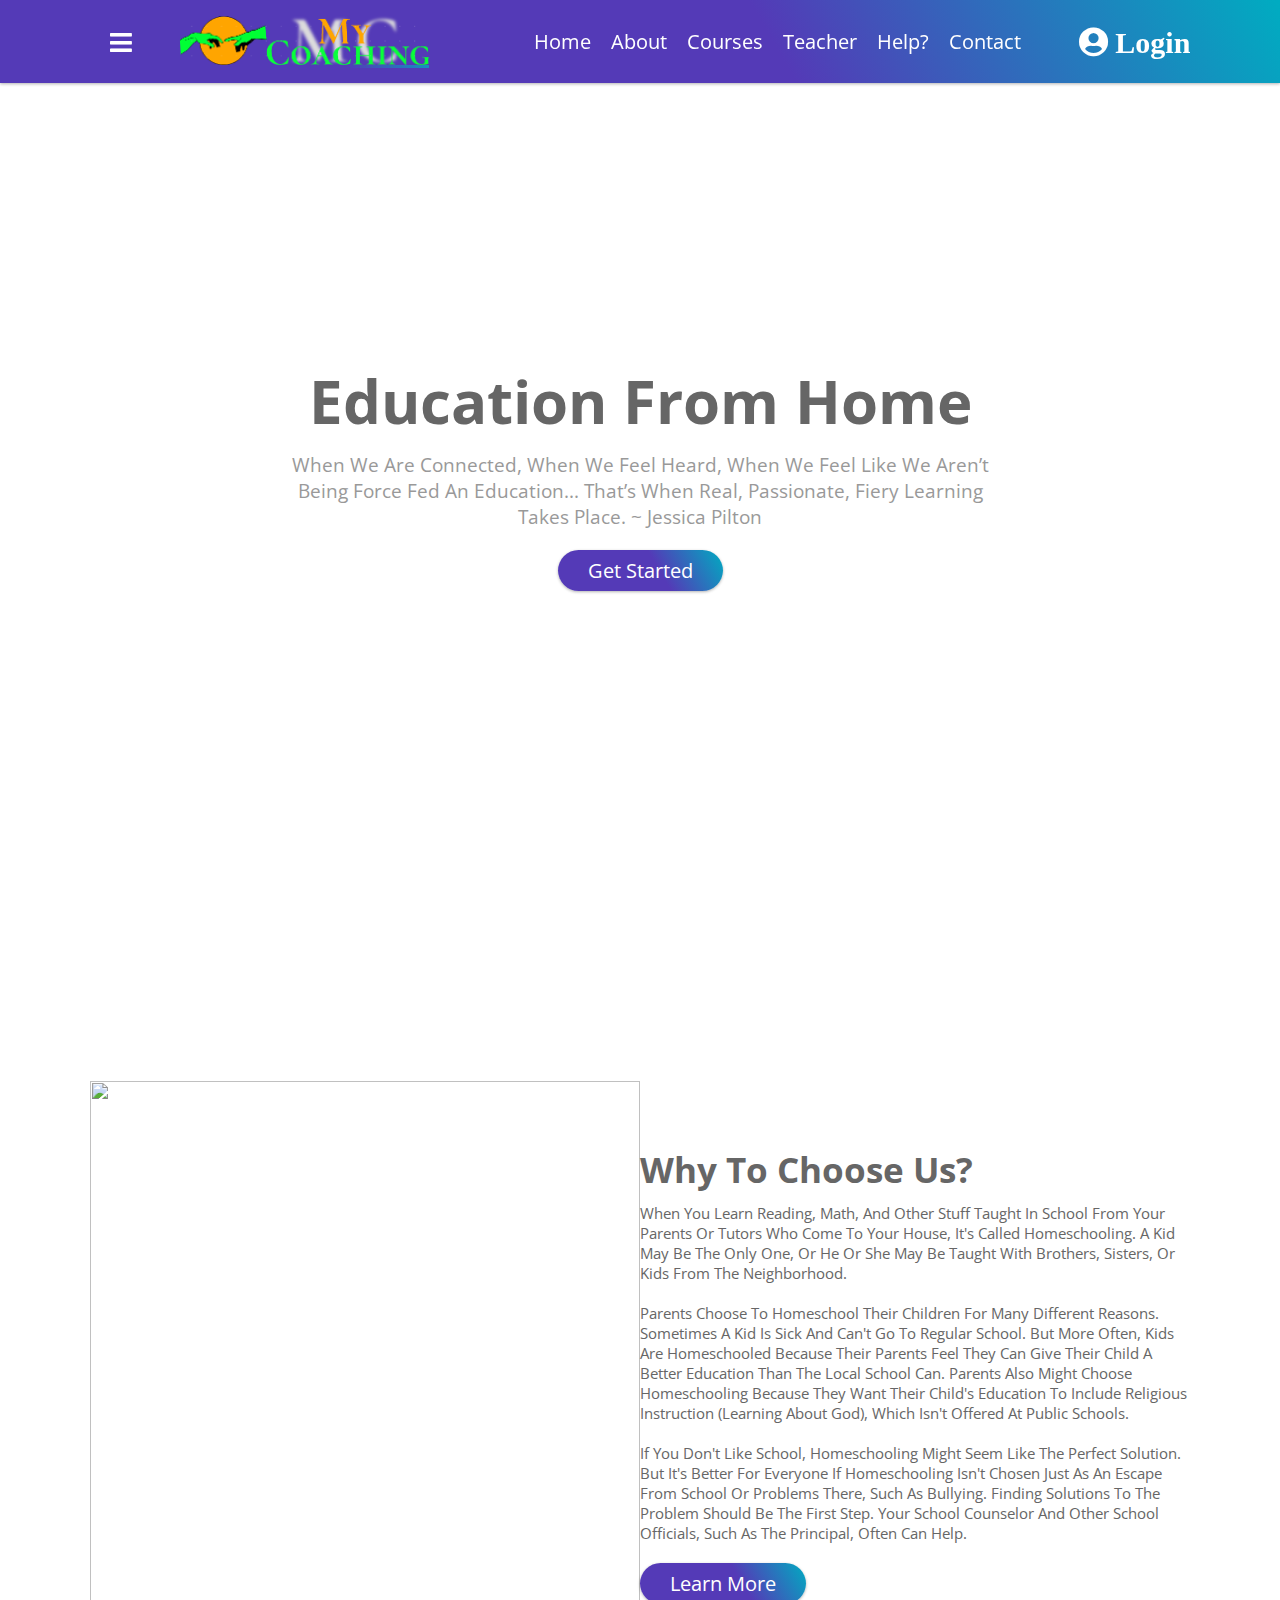
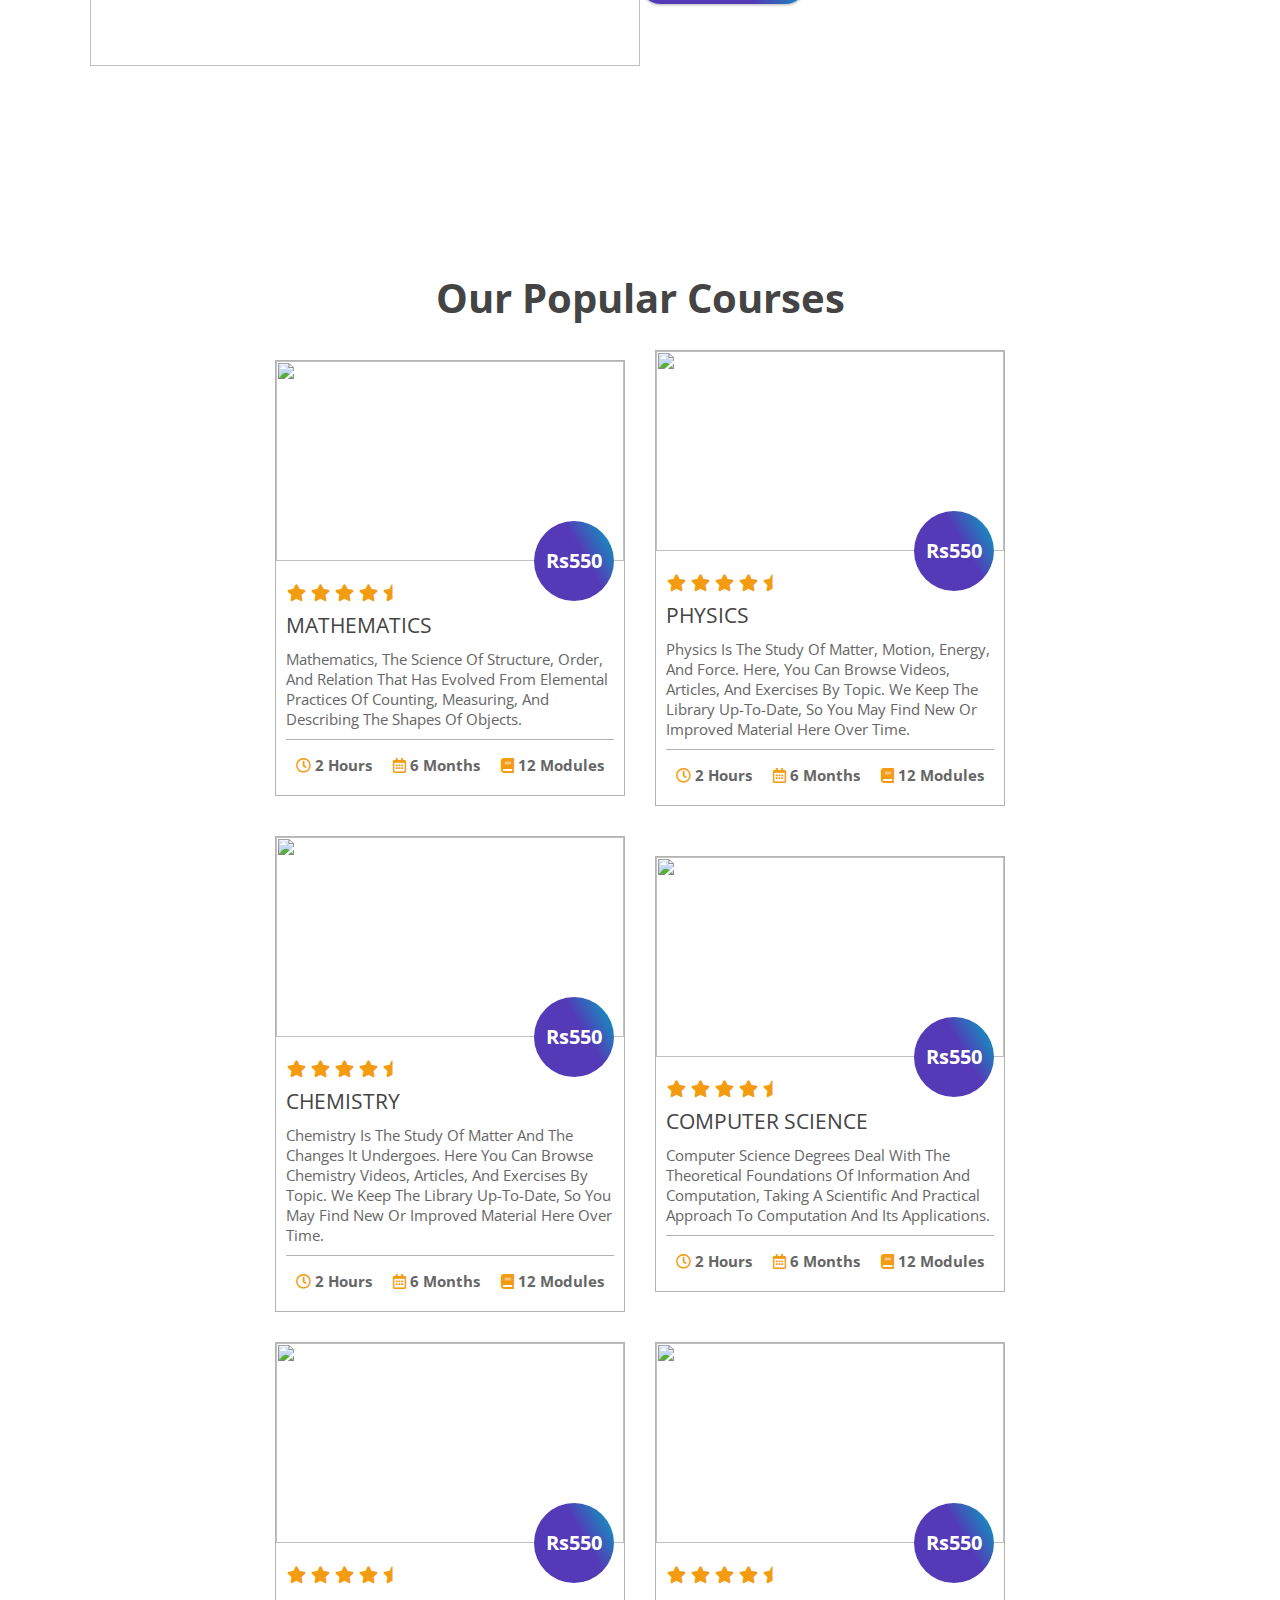
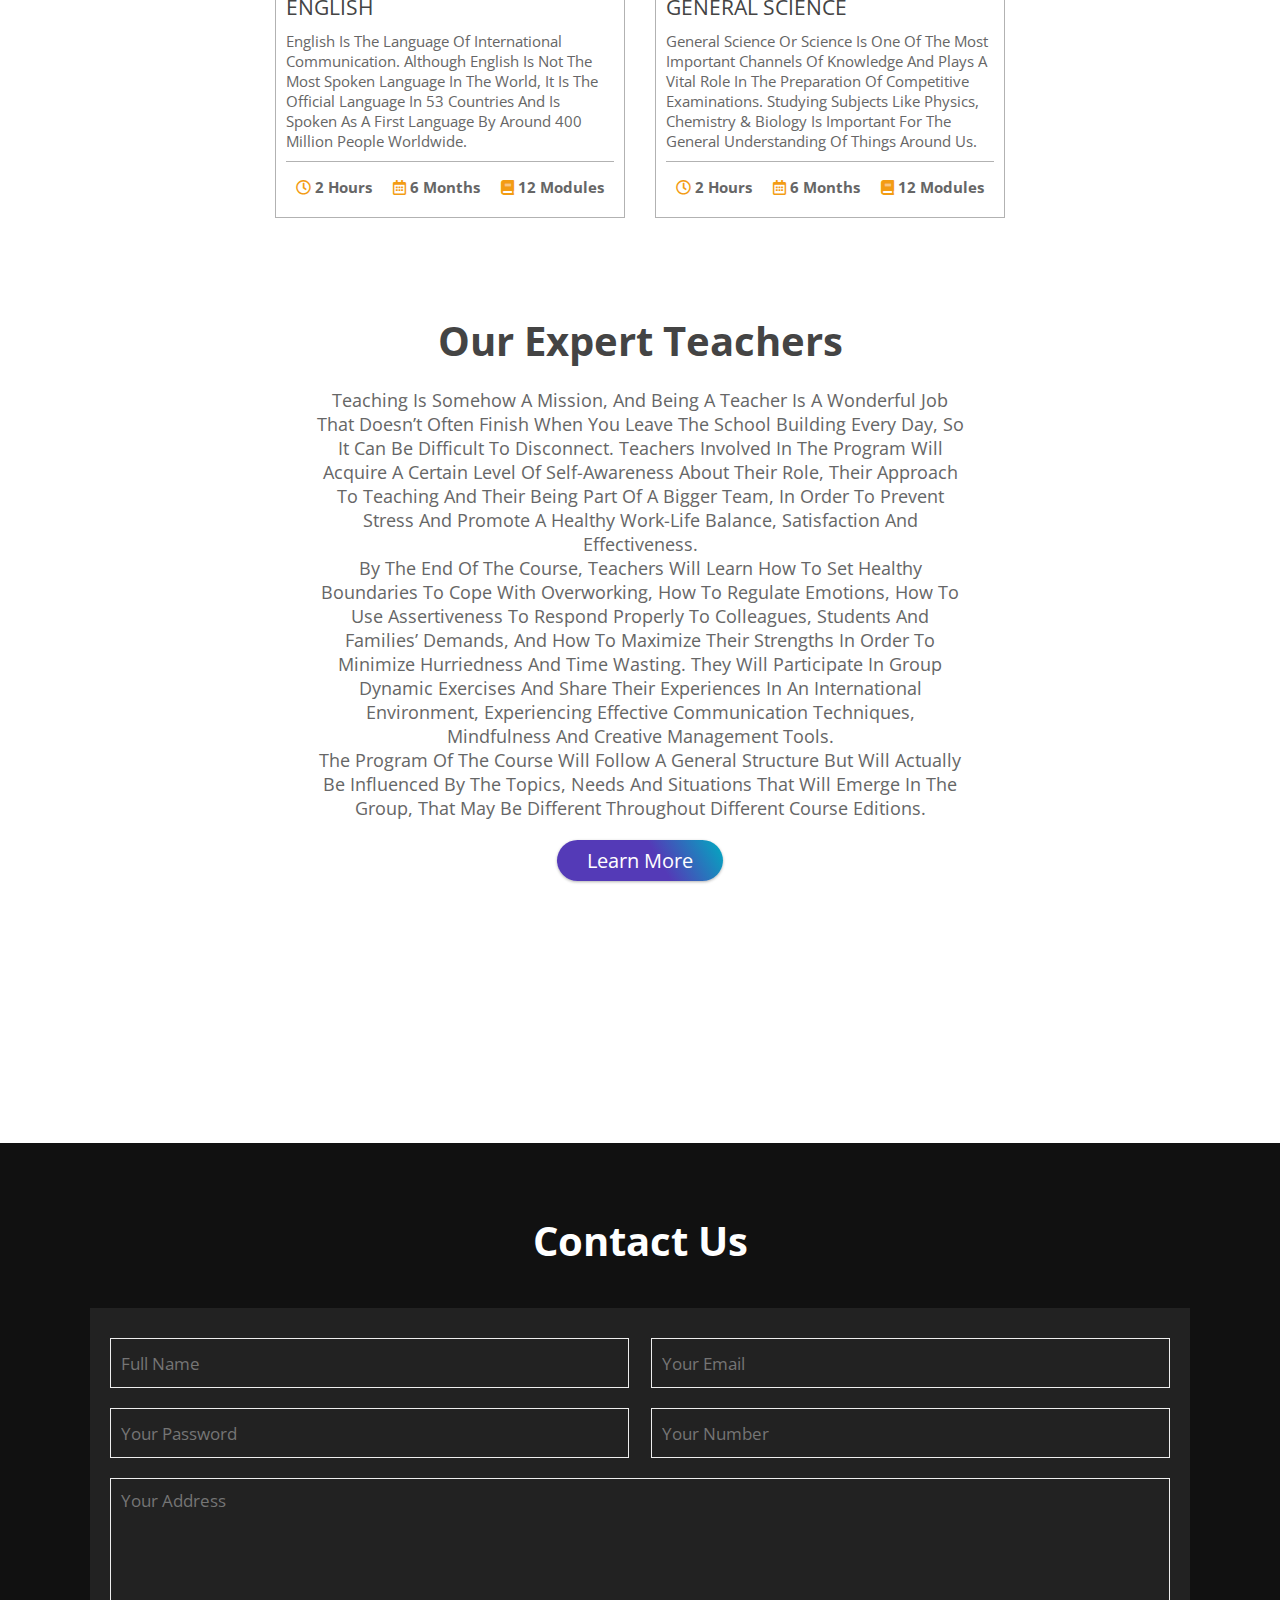
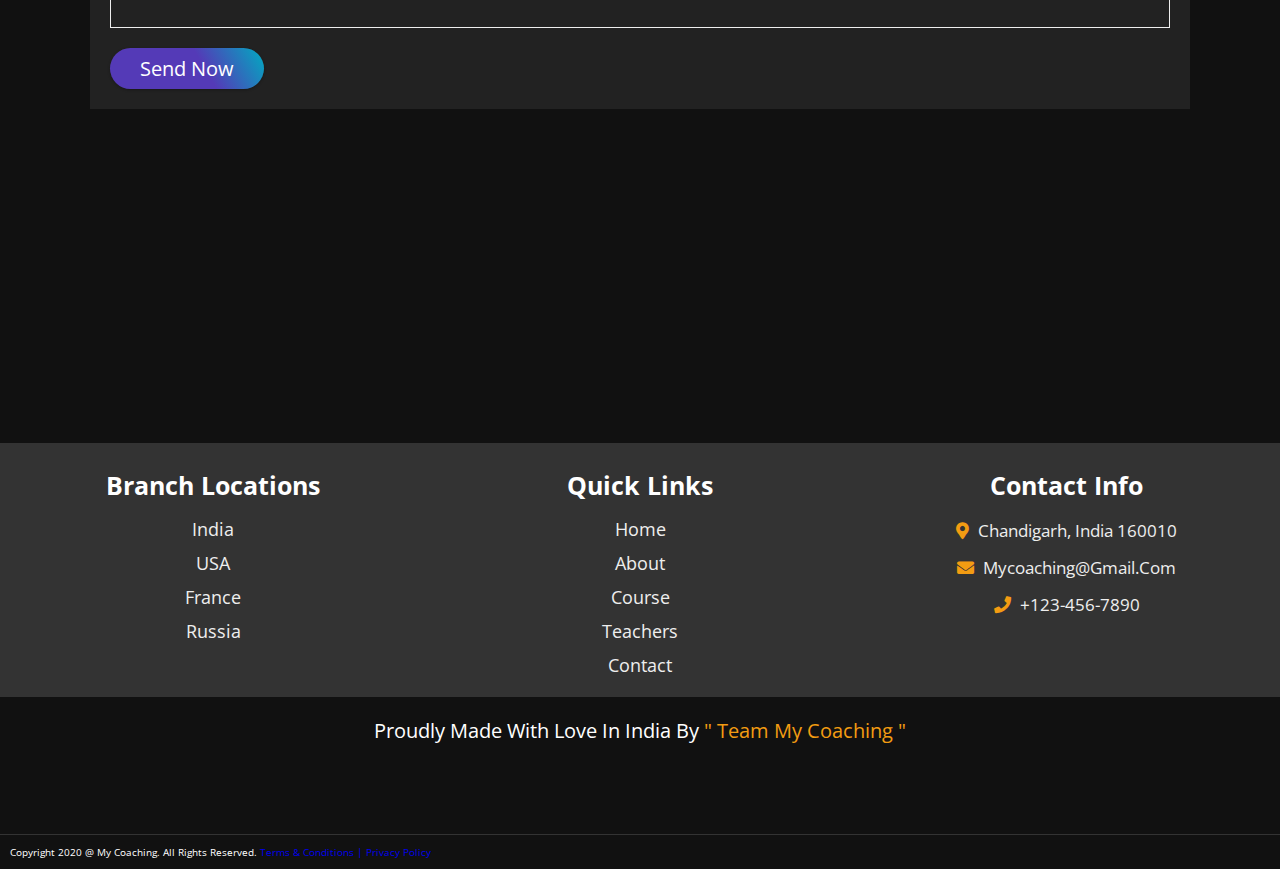
==== index.html @ 81250375 "Update index.html" ====
<!DOCTYPE html>
<html lang="en">
<head>
    <meta charset="UTF-8">
    <meta name="viewport" content="width=device-width, initial-scale=1.0">
    <title>My Coaching</title>

    <!-- google fonts cdn link  -->
    <link rel="preconnect" href="https://fonts.gstatic.com">
    <link href="https://fonts.googleapis.com/css2?family=Open+Sans:wght@300;400;600&display=swap" rel="stylesheet">

    <!-- font awesome cdn link  -->
    <link rel="stylesheet" href="https://cdnjs.cloudflare.com/ajax/libs/font-awesome/5.15.2/css/all.min.css">

    <!-- custom css file link  -->
    <link rel="stylesheet" href="styleCUp A(1).css">
    
    

</head>
<body>
    <!-- Messenger Chat plugin Code -->
    <div id="fb-root"></div>

    <!-- Your Chat plugin code -->
    <div id="fb-customer-chat" class="fb-customerchat">
    </div>

    <script>
      var chatbox = document.getElementById('fb-customer-chat');
      chatbox.setAttribute("page_id", "104030808623591");
      chatbox.setAttribute("attribution", "biz_inbox");

      window.fbAsyncInit = function() {
        FB.init({
          xfbml            : true,
          version          : 'v11.0'
        });
      };

      (function(d, s, id) {
        var js, fjs = d.getElementsByTagName(s)[0];
        if (d.getElementById(id)) return;
        js = d.createElement(s); js.id = id;
        js.src = 'https://connect.facebook.net/en_US/sdk/xfbml.customerchat.js';
        fjs.parentNode.insertBefore(js, fjs);
      }(document, 'script', 'facebook-jssdk'));
    </script>
    <script id="60e608bdf0c7cd1057eb05b4" 
    src="https://dashboard.chatfuel.com/integration/fb-entry-point.js" 
    async defer></script>
   
<!-- header section starts  -->

<header>
    <div id="navbar1">
        <a href="#" class="menu-bars" id="show-menu">
            <i class="fas fa-bars"></i>
        </a>
    </div>
   <nav id="nav-menu">
       <ul class="nav-menu-items">
          <div id="navbar-toggel">
            <a href="#"class="menu-bars" id="hide-menu" >
               <i class="fas fa-bars nav-icon">   My Coaching </i>
            </a>
          </div>
        <hr><br>
           <div class="nav-section">
               <li class="nav-text"><a href="AboutCUp.html"><i class="fas fa-fire nav-icon"></i> About</a></li>
               <li class="nav-text"><a href="course.html"><i class="fas fa-book nav-icon"></i> Courses</a></li>
               <li class="nav-text"><a href="#"><i class="fas fa-chalkboard-teacher nav-icon"></i> Teachers</a></li>
               <li class="nav-text"><a href="help.html"><i class="fas fa-question-circle nav-icon"></i> Help</a></li>
               <li class="nav-text"><a href="contactus.html"><i class="fas fa-address-book nav-icon"></i> Contact Us</a></li>
           </div>
       <hr />
       </ul>
   </nav>
    <div id="menu" class="fas fa-bars"></div>
    <div style="display: flex;
    justify-content: space-between;
    align-items: center;
    background: linear-gradient(60deg, rgba(84,58,183,1) 60%, rgba(0,172,193,1) 100%);
    color: #ffffff;" ><h4><IMG SRC="pagelogo.png" ALT="My Coaching" width="250px" height="50pxS"></h4></div>
    <a href="#" class="logo"><i></i> </a>

    <nav class="navbar">
        
        <ul>
            <li><a style="color:white" class="active" href="#home">Home</a></li>
            <li><a href="#about">About</a></li>
            <li><a href="#courses">Courses</a></li>
            <li><a href="#teacher">Teacher</a></li>
            <li><a href="#Help">Help?</a></li>
            <li><a href="#contact">contact</a></li>
        </ul>
    </nav>

    <div id="login" class="fas fa-user-circle"> Login</div>

</header>

<!-- header section ends -->

<!-- login form  -->

<div class="login-form">

    <form action="">
        <h3>login</h3>
        <input type="email" placeholder="username" class="box">
        <input type="password" placeholder="password" class="box">
        <p>forget password? <a href="#">click here</a></p>
        <div class="bottom-container"><p>Don't have an account?</p> <a class="A1" href="http://127.0.0.1:5500/signup.html">Register Now</a></div>
        <input type="submit" class="btn" value="login">
        <i class="fas fa-times"></i>
    </form>

</div>

<!-- home section starts  -->

<section class="home" id="home">

    <h1>Education From Home</h1>
    <p>When we are connected, when we feel heard, when we feel like we aren’t being force fed an education... that’s when real, passionate, fiery learning takes place. ~ Jessica Pilton</p>
    <a href="#"><button class="btn">get started</button></a>

    <div class="shape"></div>

</section>

<!-- home section ends -->

<!-- about section starts  -->

<section class="about" id="about">

    <div class="image">
       <img src="image/Nerd-amico.png" alt="">
    </div>

    <div class="content">
        <h3>Why to choose us?</h3>
        <p>When you learn reading, math, and other stuff taught in school from your parents or tutors who come to your house, it's called homeschooling. A kid may be the only one, or he or she may be taught with brothers, sisters, or kids from the neighborhood.<br> <br>

            Parents choose to homeschool their children for many different reasons. Sometimes a kid is sick and can't go to regular school. But more often, kids are homeschooled because their parents feel they can give their child a better education than the local school can. Parents also might choose homeschooling because they want their child's education to include religious instruction (learning about God), which isn't offered at public schools.
            </p>
        <p> If you don't like school, homeschooling might seem like the perfect solution. But it's better for everyone if homeschooling isn't chosen just as an escape from school or problems there, such as bullying. Finding solutions to the problem should be the first step. Your school counselor and other school officials, such as the principal, often can help.</p>
        <a href="https://kidshealth.org/en/kids/homeschool.html"><button class="btn">learn more</button></a>
    </div>

</section>

<!-- about section ends -->

<!-- course section starts  -->

<section class="course" id="course">

<h1 class="heading">our popular courses</h1>    

<div class="box-container">

    <div class="box">
        <img src="image/Mathematics.jpg" alt="">
        <h3 class="price">Rs550</h3>
        <div class="content">
            <div class="stars">
                <i class="fas fa-star"></i>
                <i class="fas fa-star"></i>
                <i class="fas fa-star"></i>
                <i class="fas fa-star"></i>
                <i class="fas fa-star-half"></i>
            </div>
            <a href="#" class="title">MATHEMATICS</a>
            <p>Mathematics, the science of structure, order, and relation that has evolved from elemental practices of counting, measuring, and describing the shapes of objects. </p>
            <div class="info">
                <h3> <i class="far fa-clock"></i> 2 hours </h3>
                <h3> <i class="far fa-calendar-alt"></i> 6 months </h3>
                <h3> <i class="fas fa-book"></i> 12 modules </h3>
            </div>
        </div>
    </div>

    <div class="box">
        <img src="image/Physics.jpg" alt="">
        <h3 class="price">Rs550</h3>
        <div class="content">
            <div class="stars">
                <i class="fas fa-star"></i>
                <i class="fas fa-star"></i>
                <i class="fas fa-star"></i>
                <i class="fas fa-star"></i>
                <i class="fas fa-star-half"></i>
            </div>
            <a href="#" class="title">PHYSICS</a>
            <p>Physics is the study of matter, motion, energy, and force. Here, you can browse videos, articles, and exercises by topic. We keep the library up-to-date, so you may find new or improved material here over time.</p>
            <div class="info">
                <h3> <i class="far fa-clock"></i> 2 hours </h3>
                <h3> <i class="far fa-calendar-alt"></i> 6 months </h3>
                <h3> <i class="fas fa-book"></i> 12 modules </h3>
            </div>
        </div>
    </div>

    <div class="box">
        <img src="image/chemistry.jpg" alt="">
        <h3 class="price">Rs550</h3>
        <div class="content">
            <div class="stars">
                <i class="fas fa-star"></i>
                <i class="fas fa-star"></i>
                <i class="fas fa-star"></i>
                <i class="fas fa-star"></i>
                <i class="fas fa-star-half"></i>
            </div>
            <a href="#" class="title">CHEMISTRY</a>
            <p>Chemistry is the study of matter and the changes it undergoes. Here you can browse chemistry videos, articles, and exercises by topic. We keep the library up-to-date, so you may find new or improved material here over time.</p>
            <div class="info">
                <h3> <i class="far fa-clock"></i> 2 hours </h3>
                <h3> <i class="far fa-calendar-alt"></i> 6 months </h3>
                <h3> <i class="fas fa-book"></i> 12 modules </h3>
            </div>
        </div>
    </div>

    <div class="box">
        <img src="image/computer science.jpg" alt="">
        <h3 class="price">Rs550</h3>
        <div class="content">
            <div class="stars">
                <i class="fas fa-star"></i>
                <i class="fas fa-star"></i>
                <i class="fas fa-star"></i>
                <i class="fas fa-star"></i>
                <i class="fas fa-star-half"></i>
            </div>
            <a href="#" class="title">COMPUTER SCIENCE</a>
            <p>Computer Science degrees deal with the theoretical foundations of information and computation, taking a scientific and practical approach to computation and its applications. </p>
            <div class="info">
                <h3> <i class="far fa-clock"></i> 2 hours </h3>
                <h3> <i class="far fa-calendar-alt"></i> 6 months </h3>
                <h3> <i class="fas fa-book"></i> 12 modules </h3>
            </div>
        </div>
    </div>

    <div class="box">
        <img src="image/english.jpg" alt="">
        <h3 class="price">Rs550</h3>
        <div class="content">
            <div class="stars">
                <i class="fas fa-star"></i>
                <i class="fas fa-star"></i>
                <i class="fas fa-star"></i>
                <i class="fas fa-star"></i>
                <i class="fas fa-star-half"></i>
            </div>
            <a href="#" class="title">ENGLISH</a>
            <p>English is the Language of International Communication. Although English is not the most spoken language in the world, it is the official language in 53 countries and is spoken as a first language by around 400 million people worldwide. </p>
            <div class="info">
                <h3> <i class="far fa-clock"></i> 2 hours </h3>
                <h3> <i class="far fa-calendar-alt"></i> 6 months </h3>
                <h3> <i class="fas fa-book"></i> 12 modules </h3>
            </div>
        </div>
    </div>

    <div class="box">
        <img src="image/General-Science.jpg" alt="">
        <h3 class="price">Rs550</h3>
        <div class="content">
            <div class="stars">
                <i class="fas fa-star"></i>
                <i class="fas fa-star"></i>
                <i class="fas fa-star"></i>
                <i class="fas fa-star"></i>
                <i class="fas fa-star-half"></i>
            </div>
            <a href="#" class="title">GENERAL SCIENCE</a>
            <p>General science or science is one of the most important channels of knowledge and plays a vital role in the preparation of competitive examinations. Studying subjects like Physics, Chemistry & Biology is important for the general understanding of things around us.</p>
            <div class="info">
                <h3> <i class="far fa-clock"></i> 2 hours </h3>
                <h3> <i class="far fa-calendar-alt"></i> 6 months </h3>
                <h3> <i class="fas fa-book"></i> 12 modules </h3>
            </div>
        </div>
    </div>

</div>

</section>

<!-- course section ends -->

<!-- teacher section starts  -->

<section class="teacher" id="teacher">

<h1 class="heading">our expert teachers</h1>

<p>Teaching is somehow a mission, and being a teacher is a wonderful job that doesn’t often finish when you leave the school building every day, so it can be difficult to disconnect. Teachers involved in the program will acquire a certain level of self-awareness about their role, their approach to teaching and their being part of a bigger team, in order to prevent stress and promote a healthy work-life balance, satisfaction and effectiveness. <br> By the end of the course, teachers will learn how to set healthy boundaries to cope with overworking, how to regulate emotions, how to use assertiveness to respond properly to colleagues, students and families’ demands, and how to maximize their strengths in order to minimize hurriedness and time wasting. They will participate in group dynamic exercises and share their experiences in an international environment, experiencing effective communication techniques, mindfulness and creative management tools.
<br>
    The program of the course will follow a general structure but will actually be influenced by the topics, needs and situations that will emerge in the group, that may be different throughout different course editions.
    
    </p>

<a href="https://www.teacheracademy.eu/course/life-coaching-for-teachers/"><button class="btn">learn more</button></a>

</section>

<!-- teacher section ends -->

<!-- contact section starts  -->

<section class="contact" id="contact">

<h1 class="heading">contact us</h1>

<div class="row">

    <form action="">
        <input type="text" placeholder="full name" class="box">
        <input type="email" placeholder="your email" class="box">
        <input type="password" placeholder="your password" class="box">
        <input type="number" placeholder="your number" class="box">
        <textarea name="" id="" cols="30" rows="10" class="box address" placeholder="your address"></textarea>
        <input type="submit" class="btn" value="send now">
    </form>

    <div class="image">
        <img src="images/contact-img.png" alt="">
    </div>

</div>

</section>

<!-- contact section ends -->

<!-- footer section starts  -->

<div class="footer">

    <div class="box-container">

        <div class="box">
            <h3>branch locations</h3>
            <a href="#">India</a>
            <a href="#">USA</a>
            <a href="#">france</a>
            <a href="#">russia</a>
        </div>

        <div class="box">
            <h3>quick links</h3>
            <a href="#">home</a>
            <a href="#">about</a>
            <a href="#">course</a>
            <a href="#">teachers</a>
            <a href="#">contact</a>
        </div>

        <div class="box">
            <h3>contact info</h3>
            <p> <i class="fas fa-map-marker-alt"></i> Chandigarh, india 160010 </p>
            <p> <i class="fas fa-envelope"></i> mycoaching@gmail.com </p>
            <p> <i class="fas fa-phone"></i> +123-456-7890 </p>
        </div>

    </div>

    <h1 class="credit">Proudly made with love in India by <a href="#">" Team My Coaching "</a> </h1>
    <hr/>
    <h2 class="Footl">Copyright 2020 @ My Coaching. All Rights Reserved. <a class="terms" href="#">Terms & Conditions | Privacy Policy</a></h2>
</div>

<!-- footer section ends -->

<!-- jquery cdn link  -->
<script src="https://cdnjs.cloudflare.com/ajax/libs/jquery/3.6.0/jquery.min.js"></script>

<!-- custom js file link  -->
<script src="scriptCUp.js"></script>
<script id="60e608bdf0c7cd1057eb05b4" 
    src="https://dashboard.chatfuel.com/integration/fb-entry-point.js" 
    async defer></script>

</body>
</html>
---- styleCUp A(1).css ----
:root{
    --gradient:linear-gradient(60deg, rgba(84,58,183,1) 60%, rgba(0,172,193,1) 100%);
}

*{
    font-family: 'Open Sans', sans-serif;
    margin:0; padding:0;
    box-sizing: border-box;
    border:none; outline: none;
    text-decoration: none;
    text-transform: capitalize;
    transition: all .2s linear;
}
hr{
    background-attachment: #464646;
    height: 1px;
    border: none;
}

*::selection{
    background:#f39c12;
    color:#fff;
}
#navbar1{
    display: flex;
    justify-content: start;
    align-items: center;
}
.menu-bars{
    margin-left: 2rem;
    font-size: 2.5rem;
    color: #fff;
    
}
#nav-menu{
    background-color: #212121;
    width: 250px;
    height: 100vh;
    display: flex;
    justify-content: center;
    position: fixed;
    top: 0;
    left: -100%;
    transition: 850ms;
}
#nav-menu.active{
    left: 0;
    transition: 350ms;
}
.nav-text{
    display: flex;
    justify-content: start;
    list-style: none;
    height: 50px;
    padding:2.5rem;
}
.nav-text a{
    padding: 0;
    text-decoration: none;
    color: #f5f5f5;
    font-size: 2rem;
    margin-left: 2.5rem;
}
.nav-text:hover{
    background-color: rgba(144, 144, 144, 0.219);
    cursor: pointer;
    padding-top: 2rem;
    
}
.nav-menu-items{
    width: 100%;
    
}
.nav-icons{
    padding-right: 1rem;
    color: #909090;
}
#navbar-toggel{
    background-color: #212121;
    width: 100%;
    height: 100px;
    display: flex;
    justify-content: start;
    align-items: center;
}
.fa-bars{
    color: #fff;
}
.nav-section{
    height: 200px;
    display: flex;
    flex-direction: column;
    justify-content: center;
}

html{
    font-size: 62.5%;
    overflow-x: hidden;
}

html::-webkit-scrollbar{
    width:1.5rem;
}

html::-webkit-scrollbar-track{
    background:#333;
}

html::-webkit-scrollbar-thumb{
    background:linear-gradient(#0f57f1, #8b09f5);
}

section{
    min-height: 100vh;
    padding:1rem 7%;
    padding-top:6rem;
}

.btn{
    padding:.7rem 3rem;
    font-size: 2rem;
    color:#fff;
    background:var(--gradient);
    border-radius: 5rem;
    margin-top: 1rem;
    cursor: pointer;
    box-shadow: 0 .1rem .3rem rgba(0,0,0,.3);
    position: relative;
    overflow: hidden;
    z-index: 0;
}

.btn::before{
    content: '';
    position: absolute;
    top:-1rem; left:-100%;
    background:#fff9;
    height:150%;
    width:20%;
    transform: rotate(25deg);
    z-index: -1;
}

.btn:hover::before{
    transition: .3s linear;
    left: 120%;
}

.heading{
    color:#444;
    padding:1rem;
    font-size: 4rem;
    text-align: center;
}

header{
    width: 100%;
    display: flex;
    align-items: center;
    justify-content: space-between;
    position: fixed;
    top:0; left: 0;
    z-index: 1000;
    padding:1.5rem 7%;
    background:var(--gradient);
    box-shadow: 0 .1rem .3rem rgba(0,0,0,.3);
}

header .logo{
    color:#fff;
    font-size: 2.5rem;
}

header .navbar ul{
    display: flex;
    align-items: center;
    justify-content: center;
    list-style: none;
}

header .navbar ul li{
    margin:0 1rem;
}

header .navbar ul li a{
    font-size: 2rem;
    color:#fff;
}

header .navbar ul li a.active,
header .navbar ul li a:hover{
    color:#444;
}

header #login{
    font-size: 3rem;
    color:#fff;
    cursor: pointer;
}

header #login:hover{
    color:#444;
}

header #menu{
    font-size: 3rem;
    color:#fff;
    cursor: pointer;
    display: none;
}

.login-form{
    height:100%;
    width:100%;
    position: fixed;
    top:-120%; left: 0;
    z-index: 1000;
    background:rgba(0,0,0,.5);
    display: flex;
    align-items: center;
    justify-content: center;
}

.login-form.popup{
    top:0;
}

.login-form form{
    width:35rem;
    background:#fff;
    margin:0 2rem;
    padding:1rem 3rem;
    border-radius: .5rem;
    box-shadow: 0 .1rem .3rem #333;
    position: relative;
}

.login-form form h3{
    font-size: 3rem;
    color:#f39c12;
    padding:1rem 0;
}

.login-form form .box{
    width:100%;
    padding:1rem 0;
    margin:1rem 0;
    border-bottom: .2rem solid #666;
    font-size: 1.6rem;
    color:#333;
    text-transform: none;
}

.login-form form .box::placeholder{
    text-transform: capitalize;
}

.login-form form .box:focus{
    border-color: #f39c12;
}

.login-form form .box:nth-child(3){
    margin-bottom: 5rem;
}

.login-form form p{
    font-size: 1.4rem;
    color:#666;
    padding:.5rem 0;
}

.login-form form p a{
    color:#f39c12;
}

.login-form form .btn{
    width: 100%;
    margin:2rem 0;
}

.login-form form .btn:hover{
    background:#444;
}

.login-form form .fa-times{
    position: absolute;
    top:1.5rem; right:2rem;
    font-size: 2.5rem;
    cursor: pointer;
    color:#999;
}

.login-form form .fa-times:hover{
    color:#444;
}

.home{
    display: flex;
    align-items: center;
    justify-content: center;
    flex-flow: column;
    background:url(image/home-bg.jpg) no-repeat;
    background-size: cover;
    background-position: center;
    background-attachment: fixed;
    position: relative;
    text-align: center;
}

.home h1{
    font-size: 6rem;
    color:#666;
}

.home p{
    font-size: 1.9rem;
    color:#999;
    padding:1rem 0;
    width:70rem;
}

.home .shape{
    position: absolute;
    bottom:-.2rem; left: 0;
    height:15rem;
    width:100%;
    background:url(image/shape.png);
    block-size: 100rem 15rem;
    filter: drop-shadow(0 -.1rem .1rem rgba(0,0,0,.2));
    animation: animate 10s linear infinite;
}

@keyframes animate{

    0%{
        background-position-x: 0rem;
    }

    100%{
        background-position-x: 100rem;
    }

}

.about{
    display: flex;
    align-items: center;
    justify-content: center;
    flex-wrap: wrap;
}

.about .image{
    flex:1 1 40rem;
}

.about .image img{
    height:65vh;
    width:100%;
}

.about .content{
    flex:1 1 40rem;
}

.about .content h3{
    font-size: 3.5rem;
    color:#666;
}

.about .content p{
    font-size: 1.5rem;
    color:#666;
    padding:1rem 0;
}

.course .box-container{
    display: flex;
    align-items: center;
    justify-content: center;
    flex-wrap: wrap;
}

.course .box-container .box{
    width:35rem;
    border:.1rem solid rgba(0,0,0,.3);
    position: relative;
    margin:1.5rem;  
}

.course .box-container .box img{
    height:20rem;
    width: 100%;
    object-fit: cover;
}

.course .box-container .box .content{
    padding:1rem;
}

.course .box-container .box .content .stars i{
    color:#f39c12;
    font-size: 1.7rem;
    padding:1rem .1rem;
}

.course .box-container .box .content .title{
    color:#444;
    font-size: 2.1rem;
}

.course .box-container .box .content .title:hover{
    text-decoration: underline;
}

.course .box-container .box .content p{
    padding:1rem 0;
    color:#666;
    font-size: 1.5rem;
}

.course .box-container .box .content .info{
    display: flex;
    justify-content: space-between;
    align-items: center;
    padding-top: .5rem;
    border-top: .1rem solid rgba(0,0,0,.3);
}

.course .box-container .box .content .info h3{
    font-size: 1.5rem;
    padding:1rem;
    color:#666;
}

.course .box-container .box .content .info h3 i{
    color:#f39c12;
}

.course .box-container .box .price{
    position: absolute;
    top:16rem; right:1rem;
    height:8rem;
    width:8rem;
    line-height: 8rem;
    text-align: center;
    border-radius: 50%;
    background:var(--gradient);
    color:#fff;
    font-size: 2rem;
}

.teacher{
    text-align: center;
    background:url(../images/teachers.jfif) no-repeat;
    background-size: cover;
    background-position: bottom;
}


.teacher p{
    font-size: 1.8rem;
    color:#666;
    width:65rem;
    margin:1rem auto;
}

.contact{
    background:#111;
}

.contact .heading{
    color:#fff;
}

.contact .row{
    display: flex;
    align-items: flex-start;
    justify-content: center;
    flex-wrap: wrap;
}

.contact .row form{
    flex:1 1 50rem;
    background:#222;
    padding:2rem;
    display: flex;
    justify-content: space-between;
    flex-wrap: wrap;
    margin-top: 3rem;
    align-items: flex-start;
}

.contact .row form .box{
    height:5rem;
    width:49%;
    border:.1rem solid #eee;
    padding:0 1rem;
    margin:1rem 0;
    font-size: 1.7rem;
    color:#fff;
    background:none;
    text-transform: none;
}

.contact .row form .box:focus{
    border-color: #f39c12;
}

.contact .row form .box::placeholder{
    text-transform: capitalize;
}
.bottom-container{
    display:flex;
    align-items:center;
  }
.A1{
  text-decoration:none;
  margin: 0px 5px;
  font-family: 'Montserrat', sans-serif;
  letter-spacing:0px;
  font-size:14px;
  font-weight:400;
  color:  #f39c12;
}
.contact .row form .address{
    height:15rem;
    padding:1rem;
    resize: none;
    width:100%;
}

.contact .row form .btn:hover{
    background:#fff;
    color:#333;
}

.contact .row .image img{
    height: 80vh;
    margin-top: 2rem;
}

.footer{
    background:#333;
}

.footer .box-container{
    display: flex;
    justify-content: center;
    flex-wrap: wrap;
}

.footer .box-container .box{
    margin:1.5rem;
    text-align: center;
    flex:1 1 25rem;
}

.footer .box-container .box h3{
    font-size: 2.5rem;
    color:#fff;
    padding:1rem 0;
}

.footer .box-container .box p{
    font-size: 1.7rem;
    color:#eee;
    padding:.7rem 0;
}

.footer .box-container .box p i{
    padding-right: .5rem;
    color:#f39c12;
}

.footer .box-container .box a{
    font-size: 1.8rem;
    display: block;
    padding:.5rem 0;
    color:#eee;
}

.footer .box-container .box a:hover{
    text-decoration: underline;
}

.footer .credit{
    padding:2rem 1rem;
    font-size: 2rem;
    color:#fff;
    background:#111;
    text-align: center;
    font-weight: normal;
    padding-bottom: 9rem;
}

.footer .credit a{
    color:#f39c12
}
.footer .Footl{
    padding:1rem 1rem;
    font-size: 1rem;
    color:#fff;
    background:#111;
    text-align: left;
    font-weight: normal;
     
}
.footer.terms{
    font-size: 1rem;
    color:#fff ;
    background:#111;
    text-align: right;
    font-weight: normal;
}















/* media queries  */

@media (max-width:768px){

    html{
        font-size: 55%;
    }

    header #menu{
        display: block;
    }

    header .navbar{
        position: fixed;
        top:-120%; left:0;
        width:100%;
        background:#444;
    }

    header .navbar ul{
        flex-flow: column;
        padding:2rem 0;
    }

    header .navbar ul li{
        margin:1.5rem 0;
        text-align: center;
        width:100%;
    }

    header .navbar ul li a{
        font-size: 2.5rem;
        display: block;
    }

    header .navbar ul li a.active,
    header .navbar ul li a:hover{
        color:#f39c12;
    }

    .fa-times{
        transform: rotate(180deg);
    }

    header .navbar.nav-toggle{
        top:6.4rem;
    }

    .home h1{
        font-size: 4rem;
    }

    .home p{
        width: auto;
    }

    .teacher p{
        width:auto;
    }

    .contact .row .image{
        display: none;
    }

}

@media (max-width:500px){

    html{
        font-size: 50%;
    }

    .contact .row form .box{
        width:100%;
    }

}
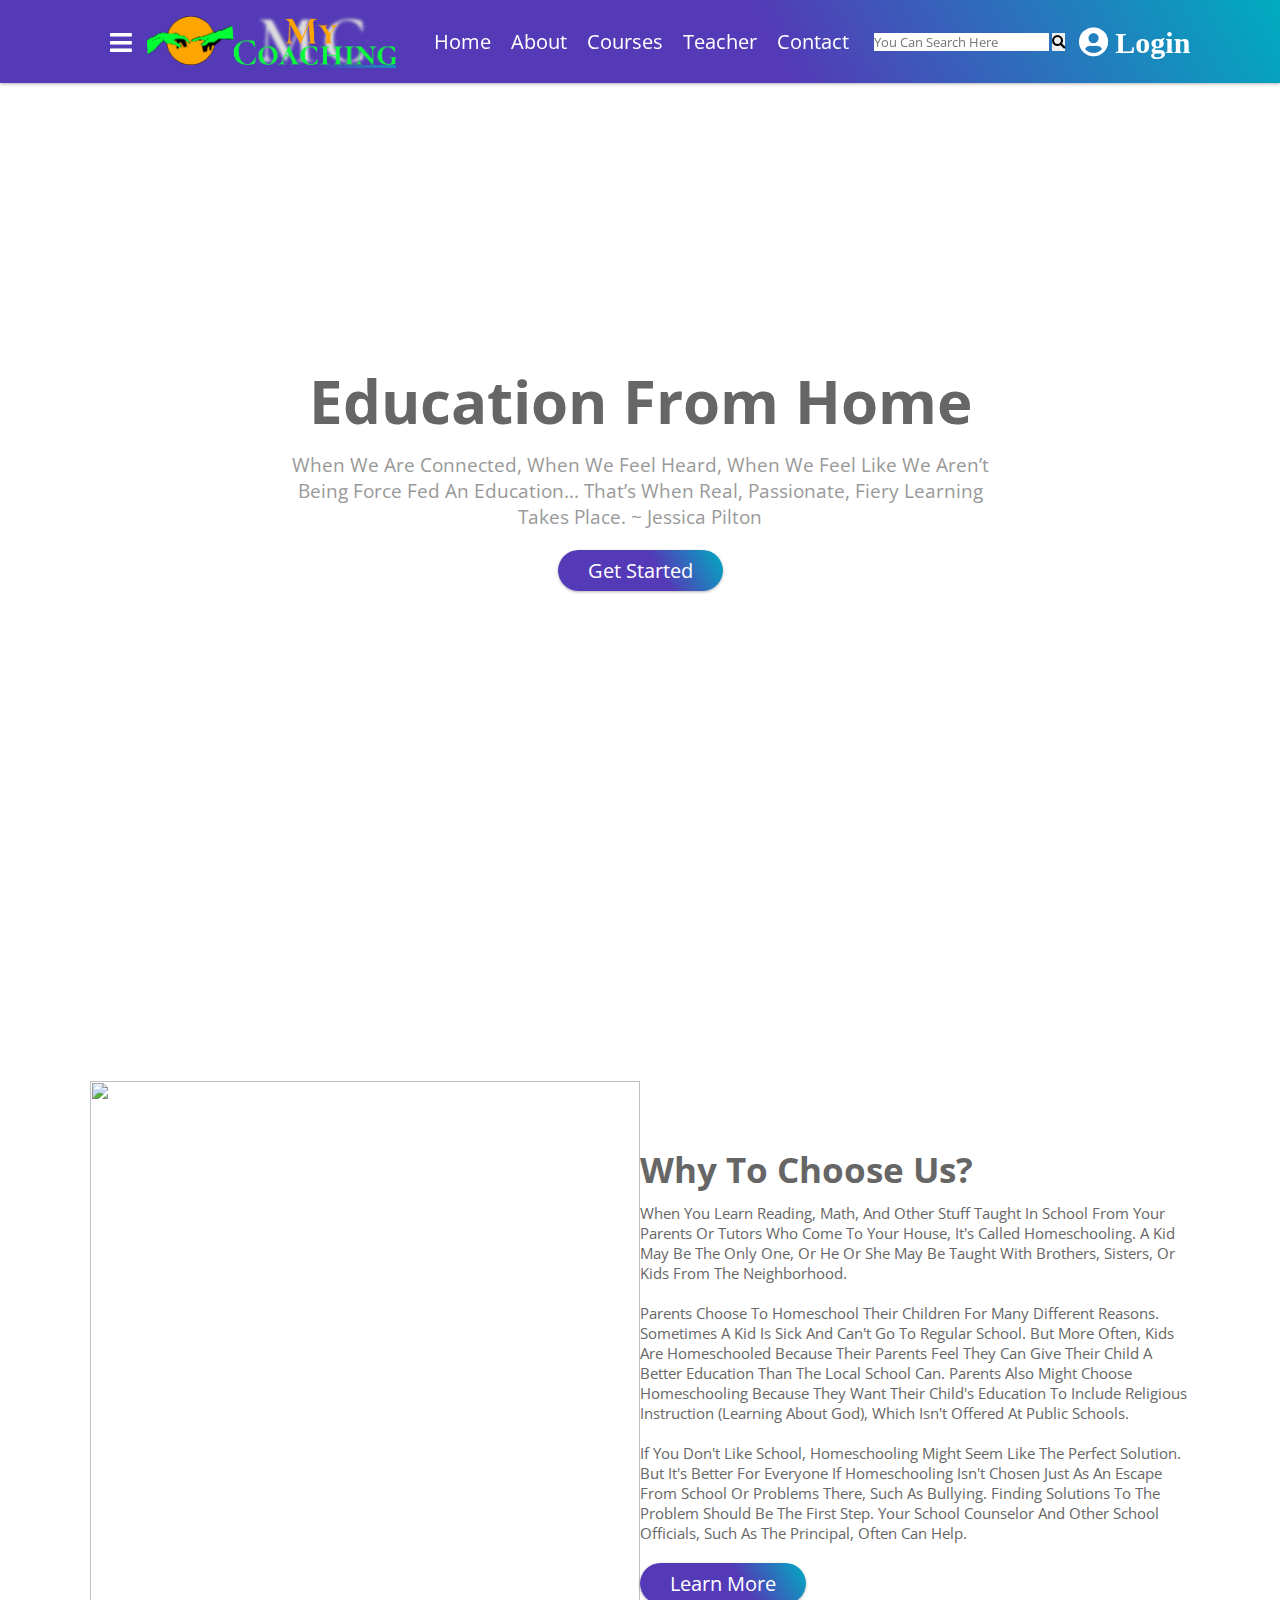
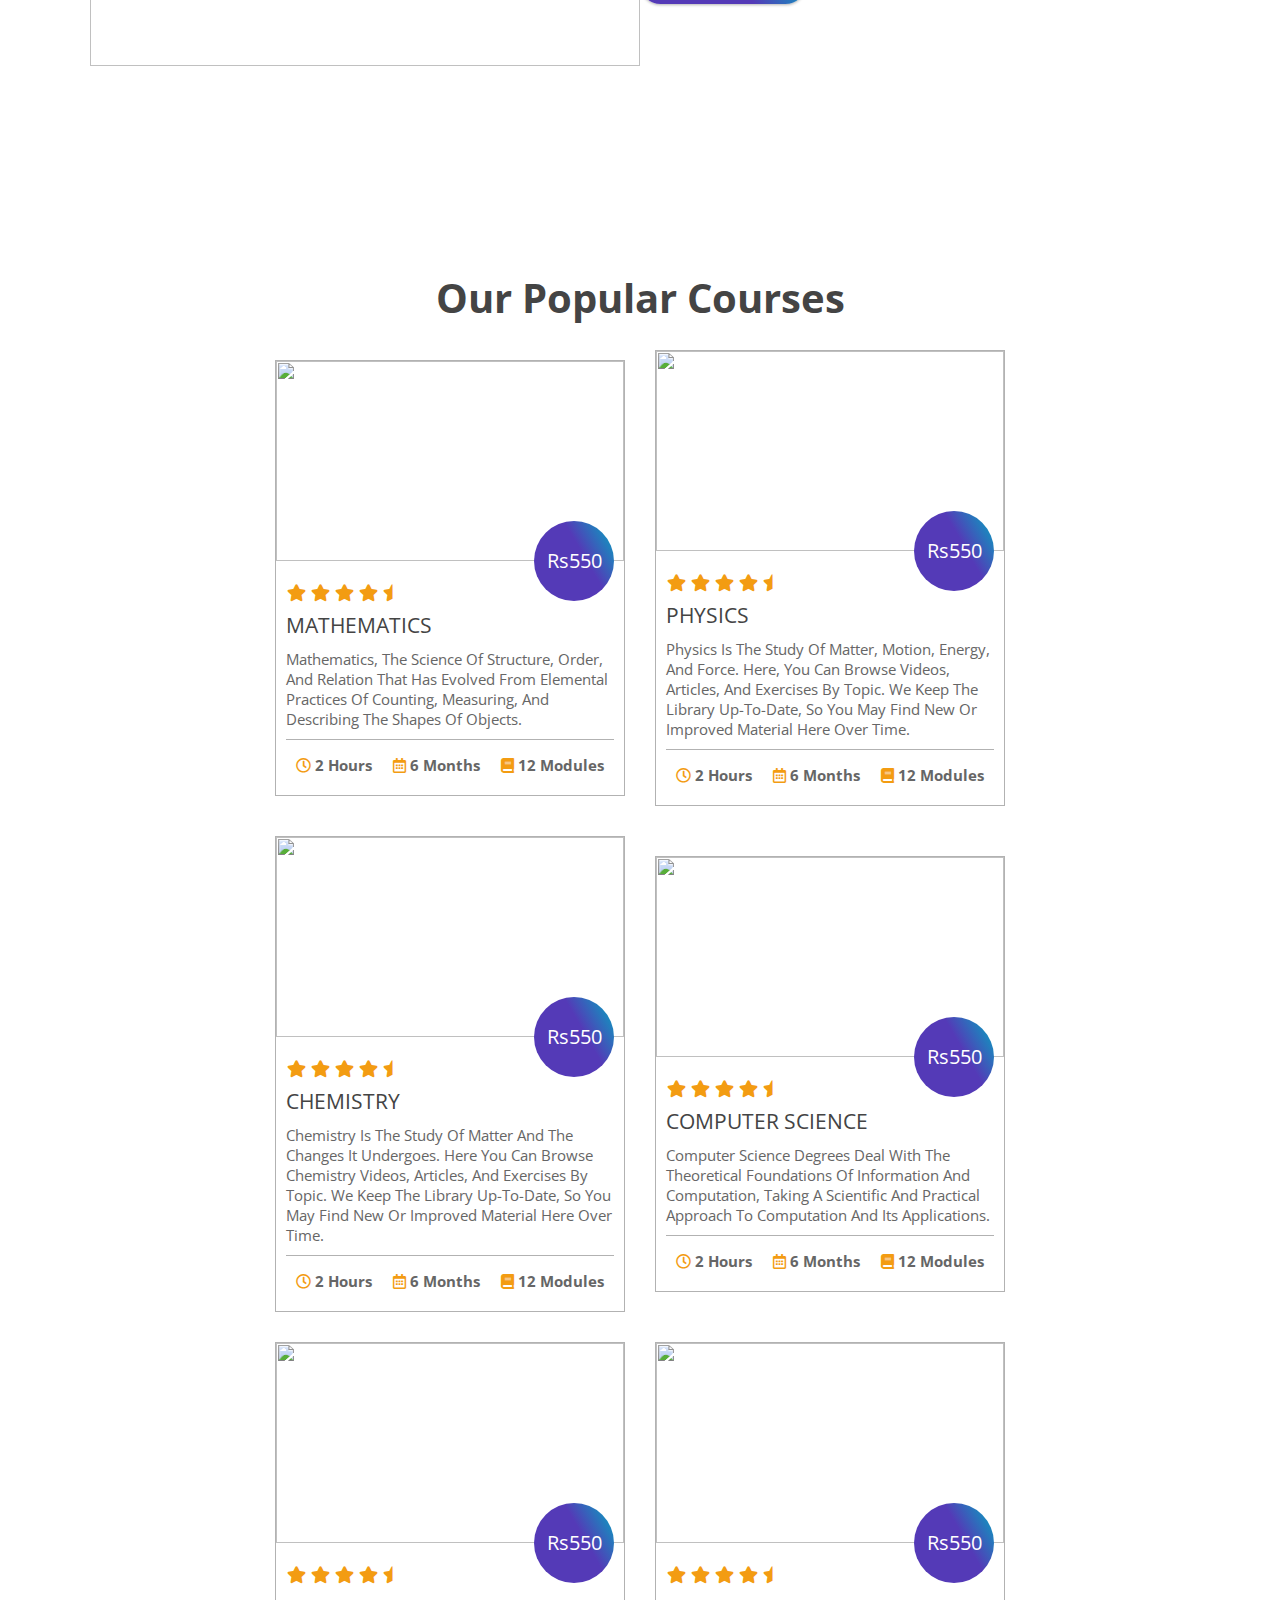
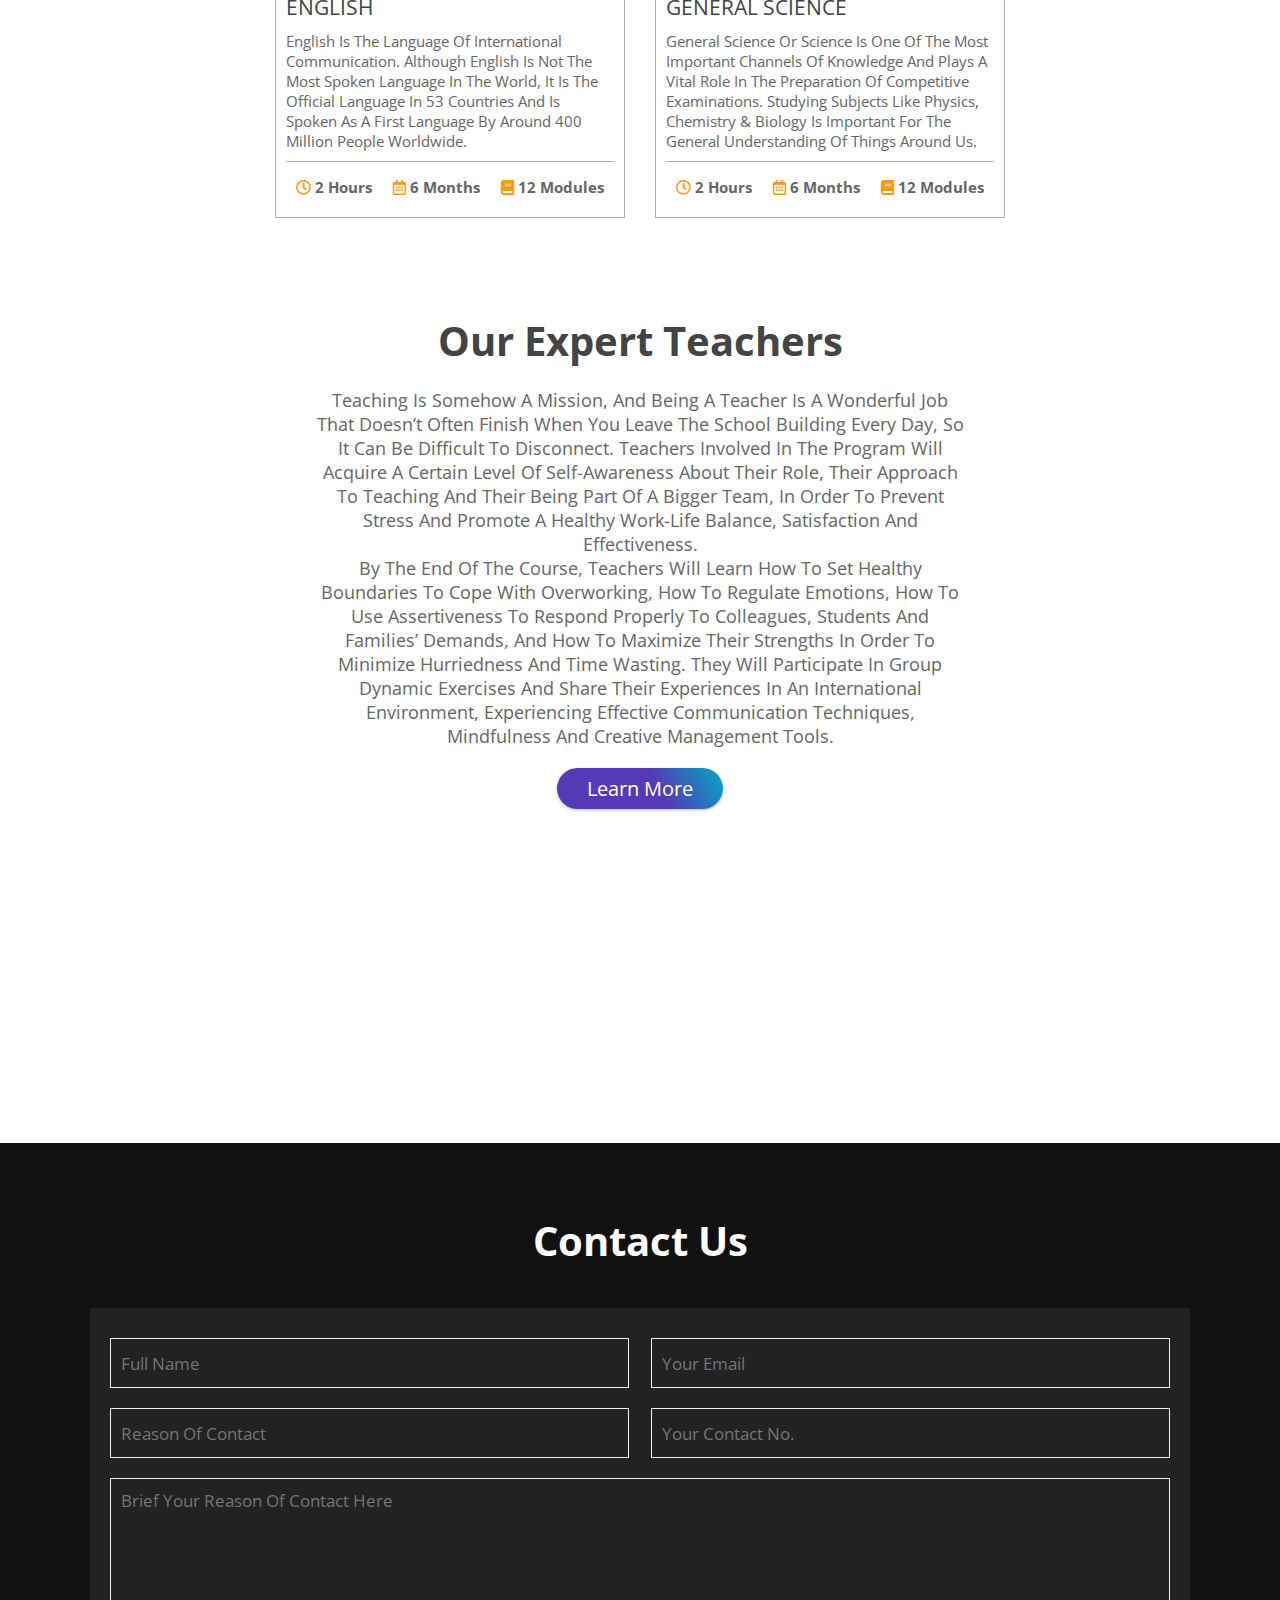
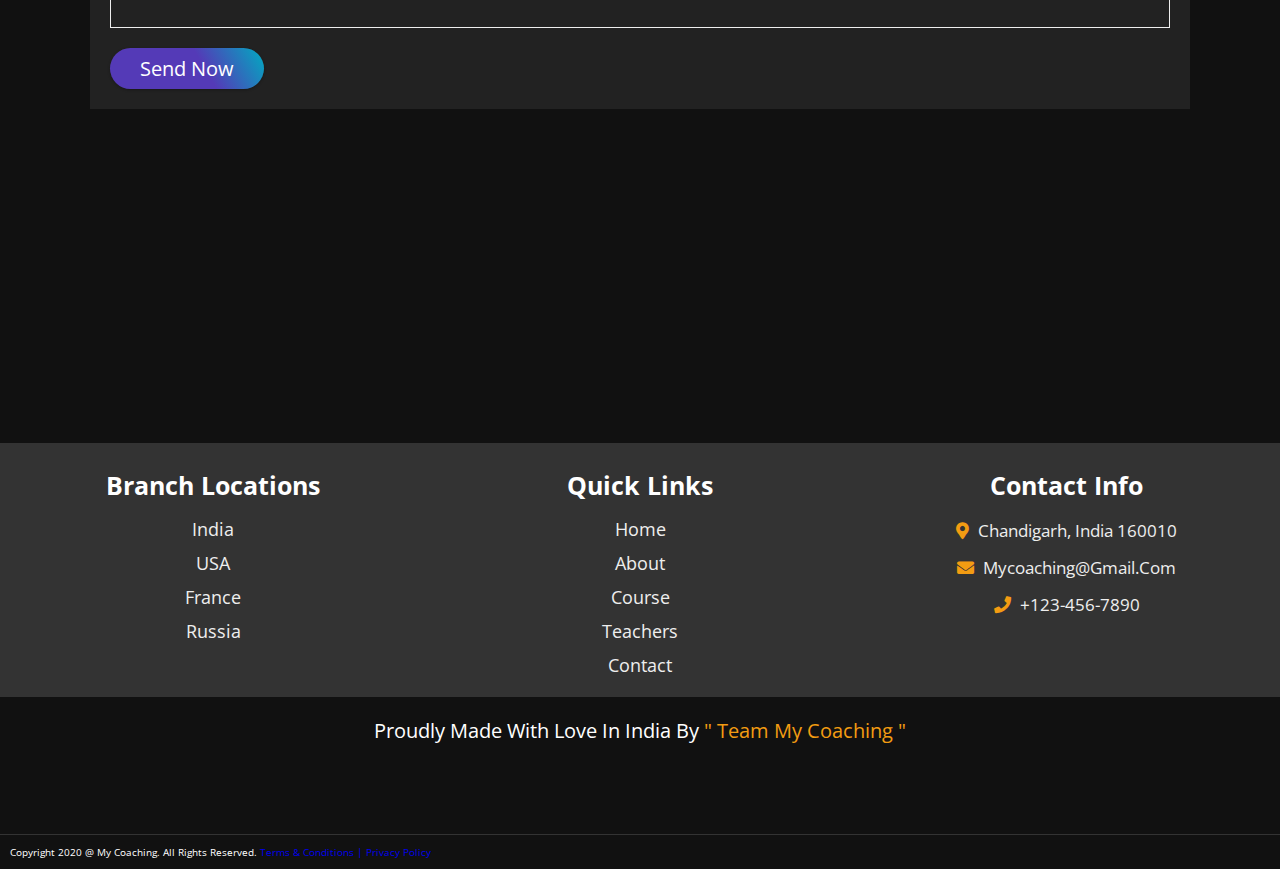
==== commit 04dfaaf9: "MY COACHING" ====
--- a/index.html
+++ b/index.html
@@ -1,6 +1,20 @@
 <!DOCTYPE html>
 <html lang="en">
 <head>
+    <meta charset="UTF-8">
+    <meta name="viewport" content="width=device-width, initial-scale=1.0">
+    <title>My Coaching</title>
+
+    <link rel="preconnect" href="https://fonts.gstatic.com">
+    <link href="https://fonts.googleapis.com/css2?family=Open+Sans:wght@300;400;600&display=swap" rel="stylesheet">
+
+    <link rel="stylesheet" href="https://cdnjs.cloudflare.com/ajax/libs/font-awesome/5.15.2/css/all.min.css">
+
+    <link rel="stylesheet" href="styleCUp A(1).css">
+    
+
+</head>
+<body>
     <meta charset="UTF-8">
     <meta name="viewport" content="width=device-width, initial-scale=1.0">
     <title>My Coaching</title>
@@ -51,7 +65,6 @@
     async defer></script>
    
 <!-- header section starts  -->
-
 <header>
     <div id="navbar1">
         <a href="#" class="menu-bars" id="show-menu">
@@ -69,7 +82,7 @@
            <div class="nav-section">
                <li class="nav-text"><a href="AboutCUp.html"><i class="fas fa-fire nav-icon"></i> About</a></li>
                <li class="nav-text"><a href="course.html"><i class="fas fa-book nav-icon"></i> Courses</a></li>
-               <li class="nav-text"><a href="#"><i class="fas fa-chalkboard-teacher nav-icon"></i> Teachers</a></li>
+               <li class="nav-text"><a href="IQ.html"><i class="fas fa-chalkboard-teacher nav-icon"></i> Check Your IQ</a></li>
                <li class="nav-text"><a href="help.html"><i class="fas fa-question-circle nav-icon"></i> Help</a></li>
                <li class="nav-text"><a href="contactus.html"><i class="fas fa-address-book nav-icon"></i> Contact Us</a></li>
            </div>
@@ -91,18 +104,20 @@
             <li><a href="#about">About</a></li>
             <li><a href="#courses">Courses</a></li>
             <li><a href="#teacher">Teacher</a></li>
-            <li><a href="#Help">Help?</a></li>
+            
             <li><a href="#contact">contact</a></li>
         </ul>
     </nav>
-
+    <div class="wrap">
+        <div class="search">
+           <input type="text" class="searchTerm" placeholder="You can search here">
+           <button type="submit" class="searchButton">
+             <i class="fa fa-search"></i>
+          </button>
+        </div>
+     </div>
     <div id="login" class="fas fa-user-circle"> Login</div>
-
 </header>
-
-<!-- header section ends -->
-
-<!-- login form  -->
 
 <div class="login-form">
 
@@ -110,29 +125,23 @@
         <h3>login</h3>
         <input type="email" placeholder="username" class="box">
         <input type="password" placeholder="password" class="box">
-        <p>forget password? <a href="#">click here</a></p>
-        <div class="bottom-container"><p>Don't have an account?</p> <a class="A1" href="http://127.0.0.1:5500/signup.html">Register Now</a></div>
+        <p>forget password? <a href="forgotten.html">click here</a></p>
+        <div class="bottom-container"><p>Don't have an account?</p> <a class="A1" href="http://localhost/my%20project/connection.php">Register Now</a></div>
         <input type="submit" class="btn" value="login">
         <i class="fas fa-times"></i>
     </form>
 
 </div>
 
-<!-- home section starts  -->
-
 <section class="home" id="home">
 
     <h1>Education From Home</h1>
     <p>When we are connected, when we feel heard, when we feel like we aren’t being force fed an education... that’s when real, passionate, fiery learning takes place. ~ Jessica Pilton</p>
-    <a href="#"><button class="btn">get started</button></a>
+    <a href="signup.html"><button class="btn">get started</button></a>
 
     <div class="shape"></div>
 
 </section>
-
-<!-- home section ends -->
-
-<!-- about section starts  -->
 
 <section class="about" id="about">
 
@@ -152,10 +161,6 @@
 
 </section>
 
-<!-- about section ends -->
-
-<!-- course section starts  -->
-
 <section class="course" id="course">
 
 <h1 class="heading">our popular courses</h1>    
@@ -164,16 +169,16 @@
 
     <div class="box">
         <img src="image/Mathematics.jpg" alt="">
-        <h3 class="price">Rs550</h3>
-        <div class="content">
-            <div class="stars">
-                <i class="fas fa-star"></i>
-                <i class="fas fa-star"></i>
-                <i class="fas fa-star"></i>
-                <i class="fas fa-star"></i>
-                <i class="fas fa-star-half"></i>
-            </div>
-            <a href="#" class="title">MATHEMATICS</a>
+        <a href="Payment_Form.html" class="price">Rs550</a>
+        <div class="content">
+            <div class="stars">
+                <i class="fas fa-star"></i>
+                <i class="fas fa-star"></i>
+                <i class="fas fa-star"></i>
+                <i class="fas fa-star"></i>
+                <i class="fas fa-star-half"></i>
+            </div>
+            <a href="Payment_Form.html" class="title">MATHEMATICS</a>
             <p>Mathematics, the science of structure, order, and relation that has evolved from elemental practices of counting, measuring, and describing the shapes of objects. </p>
             <div class="info">
                 <h3> <i class="far fa-clock"></i> 2 hours </h3>
@@ -185,16 +190,16 @@
 
     <div class="box">
         <img src="image/Physics.jpg" alt="">
-        <h3 class="price">Rs550</h3>
-        <div class="content">
-            <div class="stars">
-                <i class="fas fa-star"></i>
-                <i class="fas fa-star"></i>
-                <i class="fas fa-star"></i>
-                <i class="fas fa-star"></i>
-                <i class="fas fa-star-half"></i>
-            </div>
-            <a href="#" class="title">PHYSICS</a>
+        <a href="Payment_Form.html" class="price">Rs550</a>
+        <div class="content">
+            <div class="stars">
+                <i class="fas fa-star"></i>
+                <i class="fas fa-star"></i>
+                <i class="fas fa-star"></i>
+                <i class="fas fa-star"></i>
+                <i class="fas fa-star-half"></i>
+            </div>
+            <a href="Payment_Form.html" class="title">PHYSICS</a>
             <p>Physics is the study of matter, motion, energy, and force. Here, you can browse videos, articles, and exercises by topic. We keep the library up-to-date, so you may find new or improved material here over time.</p>
             <div class="info">
                 <h3> <i class="far fa-clock"></i> 2 hours </h3>
@@ -206,16 +211,16 @@
 
     <div class="box">
         <img src="image/chemistry.jpg" alt="">
-        <h3 class="price">Rs550</h3>
-        <div class="content">
-            <div class="stars">
-                <i class="fas fa-star"></i>
-                <i class="fas fa-star"></i>
-                <i class="fas fa-star"></i>
-                <i class="fas fa-star"></i>
-                <i class="fas fa-star-half"></i>
-            </div>
-            <a href="#" class="title">CHEMISTRY</a>
+        <a href="Payment_Form.html" class="price">Rs550</a>
+        <div class="content">
+            <div class="stars">
+                <i class="fas fa-star"></i>
+                <i class="fas fa-star"></i>
+                <i class="fas fa-star"></i>
+                <i class="fas fa-star"></i>
+                <i class="fas fa-star-half"></i>
+            </div>
+            <a href="Payment_Form.html" class="title">CHEMISTRY</a>
             <p>Chemistry is the study of matter and the changes it undergoes. Here you can browse chemistry videos, articles, and exercises by topic. We keep the library up-to-date, so you may find new or improved material here over time.</p>
             <div class="info">
                 <h3> <i class="far fa-clock"></i> 2 hours </h3>
@@ -227,16 +232,16 @@
 
     <div class="box">
         <img src="image/computer science.jpg" alt="">
-        <h3 class="price">Rs550</h3>
-        <div class="content">
-            <div class="stars">
-                <i class="fas fa-star"></i>
-                <i class="fas fa-star"></i>
-                <i class="fas fa-star"></i>
-                <i class="fas fa-star"></i>
-                <i class="fas fa-star-half"></i>
-            </div>
-            <a href="#" class="title">COMPUTER SCIENCE</a>
+        <a href="Payment_Form.html" class="price">Rs550</a>
+        <div class="content">
+            <div class="stars">
+                <i class="fas fa-star"></i>
+                <i class="fas fa-star"></i>
+                <i class="fas fa-star"></i>
+                <i class="fas fa-star"></i>
+                <i class="fas fa-star-half"></i>
+            </div>
+            <a href="Payment_Form.html" class="title">COMPUTER SCIENCE</a>
             <p>Computer Science degrees deal with the theoretical foundations of information and computation, taking a scientific and practical approach to computation and its applications. </p>
             <div class="info">
                 <h3> <i class="far fa-clock"></i> 2 hours </h3>
@@ -248,16 +253,16 @@
 
     <div class="box">
         <img src="image/english.jpg" alt="">
-        <h3 class="price">Rs550</h3>
-        <div class="content">
-            <div class="stars">
-                <i class="fas fa-star"></i>
-                <i class="fas fa-star"></i>
-                <i class="fas fa-star"></i>
-                <i class="fas fa-star"></i>
-                <i class="fas fa-star-half"></i>
-            </div>
-            <a href="#" class="title">ENGLISH</a>
+        <a href="Payment_Form.html" class="price">Rs550</a>
+        <div class="content">
+            <div class="stars">
+                <i class="fas fa-star"></i>
+                <i class="fas fa-star"></i>
+                <i class="fas fa-star"></i>
+                <i class="fas fa-star"></i>
+                <i class="fas fa-star-half"></i>
+            </div>
+            <a href="Payment_Form.html" class="title">ENGLISH</a>
             <p>English is the Language of International Communication. Although English is not the most spoken language in the world, it is the official language in 53 countries and is spoken as a first language by around 400 million people worldwide. </p>
             <div class="info">
                 <h3> <i class="far fa-clock"></i> 2 hours </h3>
@@ -269,16 +274,16 @@
 
     <div class="box">
         <img src="image/General-Science.jpg" alt="">
-        <h3 class="price">Rs550</h3>
-        <div class="content">
-            <div class="stars">
-                <i class="fas fa-star"></i>
-                <i class="fas fa-star"></i>
-                <i class="fas fa-star"></i>
-                <i class="fas fa-star"></i>
-                <i class="fas fa-star-half"></i>
-            </div>
-            <a href="#" class="title">GENERAL SCIENCE</a>
+        <a href="Payment_Form.html" class="price">Rs550</a>
+        <div class="content">
+            <div class="stars">
+                <i class="fas fa-star"></i>
+                <i class="fas fa-star"></i>
+                <i class="fas fa-star"></i>
+                <i class="fas fa-star"></i>
+                <i class="fas fa-star-half"></i>
+            </div>
+            <a href="Payment_Form.html" class="title">GENERAL SCIENCE</a>
             <p>General science or science is one of the most important channels of knowledge and plays a vital role in the preparation of competitive examinations. Studying subjects like Physics, Chemistry & Biology is important for the general understanding of things around us.</p>
             <div class="info">
                 <h3> <i class="far fa-clock"></i> 2 hours </h3>
@@ -291,10 +296,6 @@
 </div>
 
 </section>
-
-<!-- course section ends -->
-
-<!-- teacher section starts  -->
 
 <section class="teacher" id="teacher">
 
@@ -302,18 +303,12 @@
 
 <p>Teaching is somehow a mission, and being a teacher is a wonderful job that doesn’t often finish when you leave the school building every day, so it can be difficult to disconnect. Teachers involved in the program will acquire a certain level of self-awareness about their role, their approach to teaching and their being part of a bigger team, in order to prevent stress and promote a healthy work-life balance, satisfaction and effectiveness. <br> By the end of the course, teachers will learn how to set healthy boundaries to cope with overworking, how to regulate emotions, how to use assertiveness to respond properly to colleagues, students and families’ demands, and how to maximize their strengths in order to minimize hurriedness and time wasting. They will participate in group dynamic exercises and share their experiences in an international environment, experiencing effective communication techniques, mindfulness and creative management tools.
 <br>
-    The program of the course will follow a general structure but will actually be influenced by the topics, needs and situations that will emerge in the group, that may be different throughout different course editions.
-    
-    </p>
+ </p>
 
 <a href="https://www.teacheracademy.eu/course/life-coaching-for-teachers/"><button class="btn">learn more</button></a>
 
 </section>
 
-<!-- teacher section ends -->
-
-<!-- contact section starts  -->
-
 <section class="contact" id="contact">
 
 <h1 class="heading">contact us</h1>
@@ -321,11 +316,11 @@
 <div class="row">
 
     <form action="">
-        <input type="text" placeholder="full name" class="box">
-        <input type="email" placeholder="your email" class="box">
-        <input type="password" placeholder="your password" class="box">
-        <input type="number" placeholder="your number" class="box">
-        <textarea name="" id="" cols="30" rows="10" class="box address" placeholder="your address"></textarea>
+        <input type="text" placeholder="Full name" class="box">
+        <input type="email" placeholder="Your email" class="box">
+        <input type="password" placeholder="Reason of Contact" class="box">
+        <input type="number" placeholder="Your Contact No." class="box">
+        <textarea name="" id="" cols="30" rows="10" class="box address" placeholder="Brief Your Reason of Contact Here "></textarea>
         <input type="submit" class="btn" value="send now">
     </form>
 
@@ -336,10 +331,6 @@
 </div>
 
 </section>
-
-<!-- contact section ends -->
-
-<!-- footer section starts  -->
 
 <div class="footer">
 
@@ -361,31 +352,19 @@
             <a href="#">teachers</a>
             <a href="#">contact</a>
         </div>
-
         <div class="box">
             <h3>contact info</h3>
             <p> <i class="fas fa-map-marker-alt"></i> Chandigarh, india 160010 </p>
             <p> <i class="fas fa-envelope"></i> mycoaching@gmail.com </p>
             <p> <i class="fas fa-phone"></i> +123-456-7890 </p>
         </div>
-
-    </div>
-
+    </div>
     <h1 class="credit">Proudly made with love in India by <a href="#">" Team My Coaching "</a> </h1>
     <hr/>
     <h2 class="Footl">Copyright 2020 @ My Coaching. All Rights Reserved. <a class="terms" href="#">Terms & Conditions | Privacy Policy</a></h2>
 </div>
-
-<!-- footer section ends -->
-
-<!-- jquery cdn link  -->
 <script src="https://cdnjs.cloudflare.com/ajax/libs/jquery/3.6.0/jquery.min.js"></script>
-
-<!-- custom js file link  -->
 <script src="scriptCUp.js"></script>
-<script id="60e608bdf0c7cd1057eb05b4" 
-    src="https://dashboard.chatfuel.com/integration/fb-entry-point.js" 
-    async defer></script>
 
 </body>
-</html>
+</html>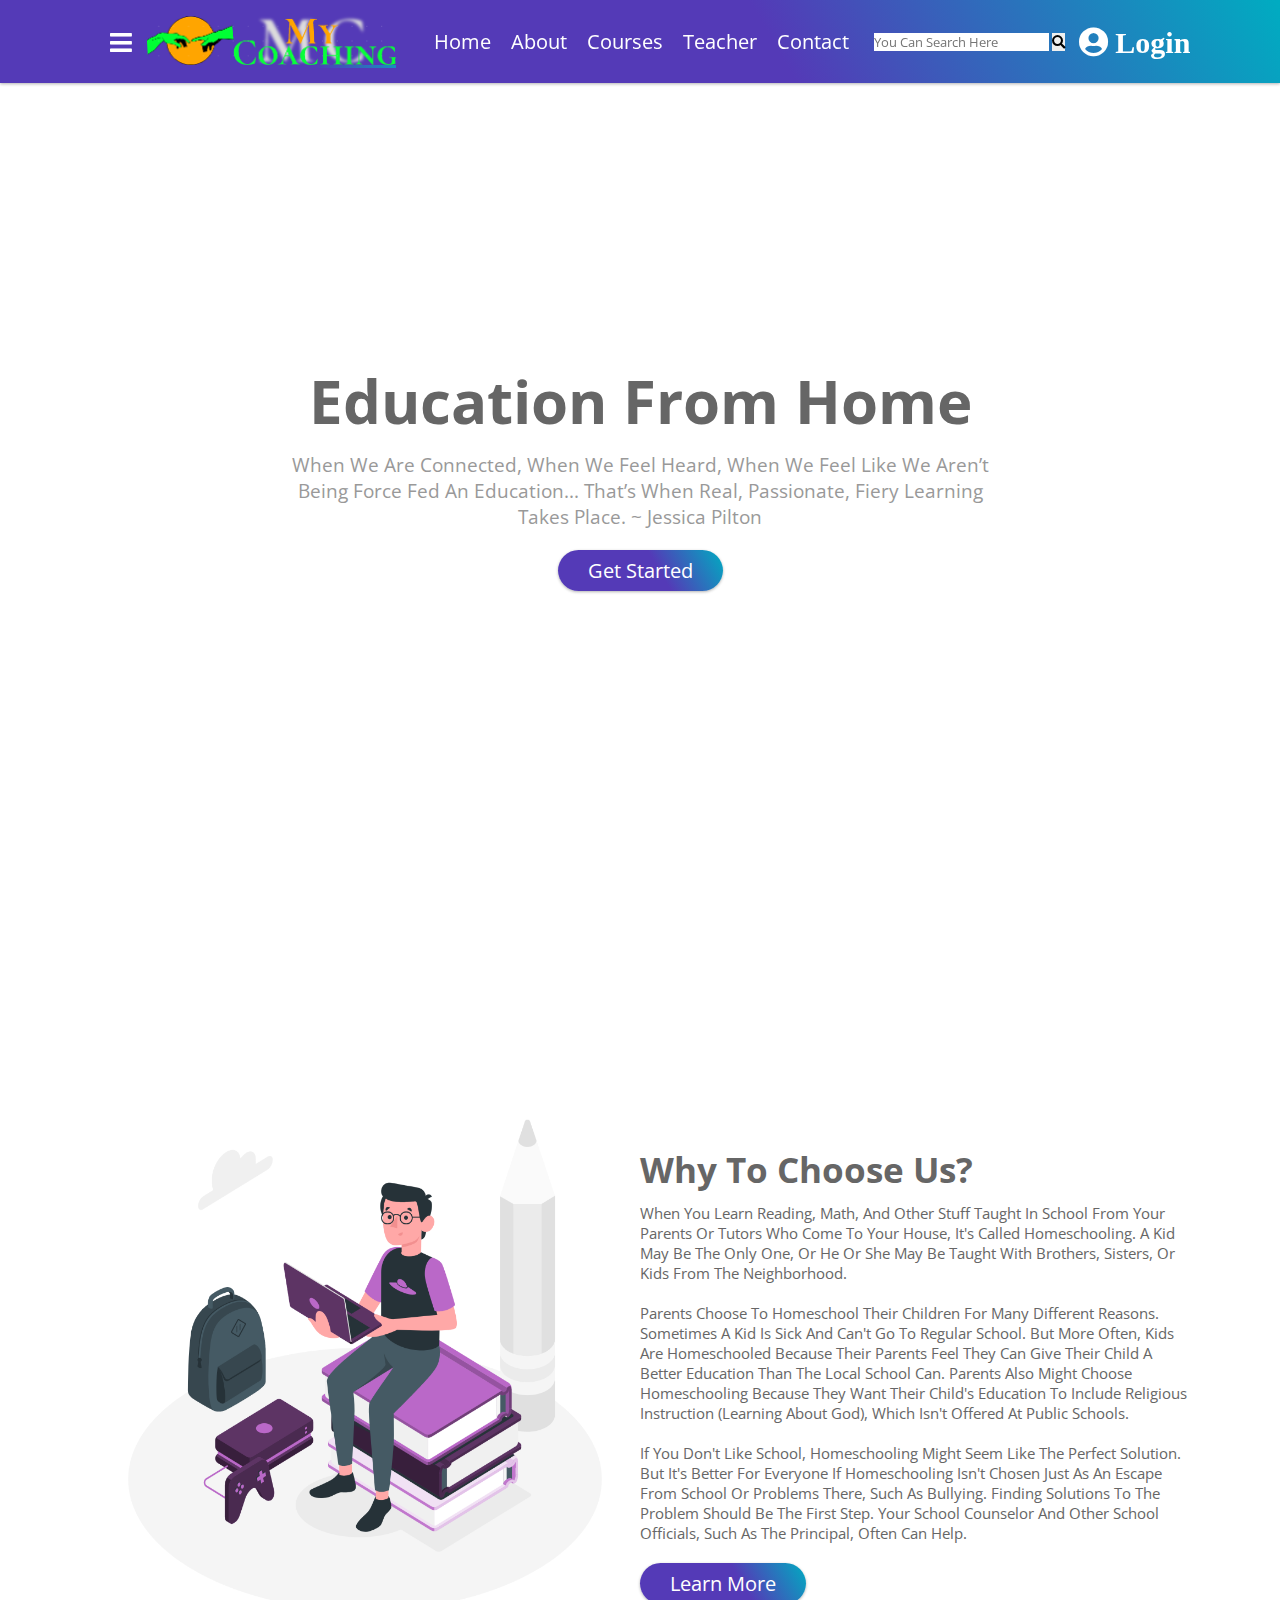
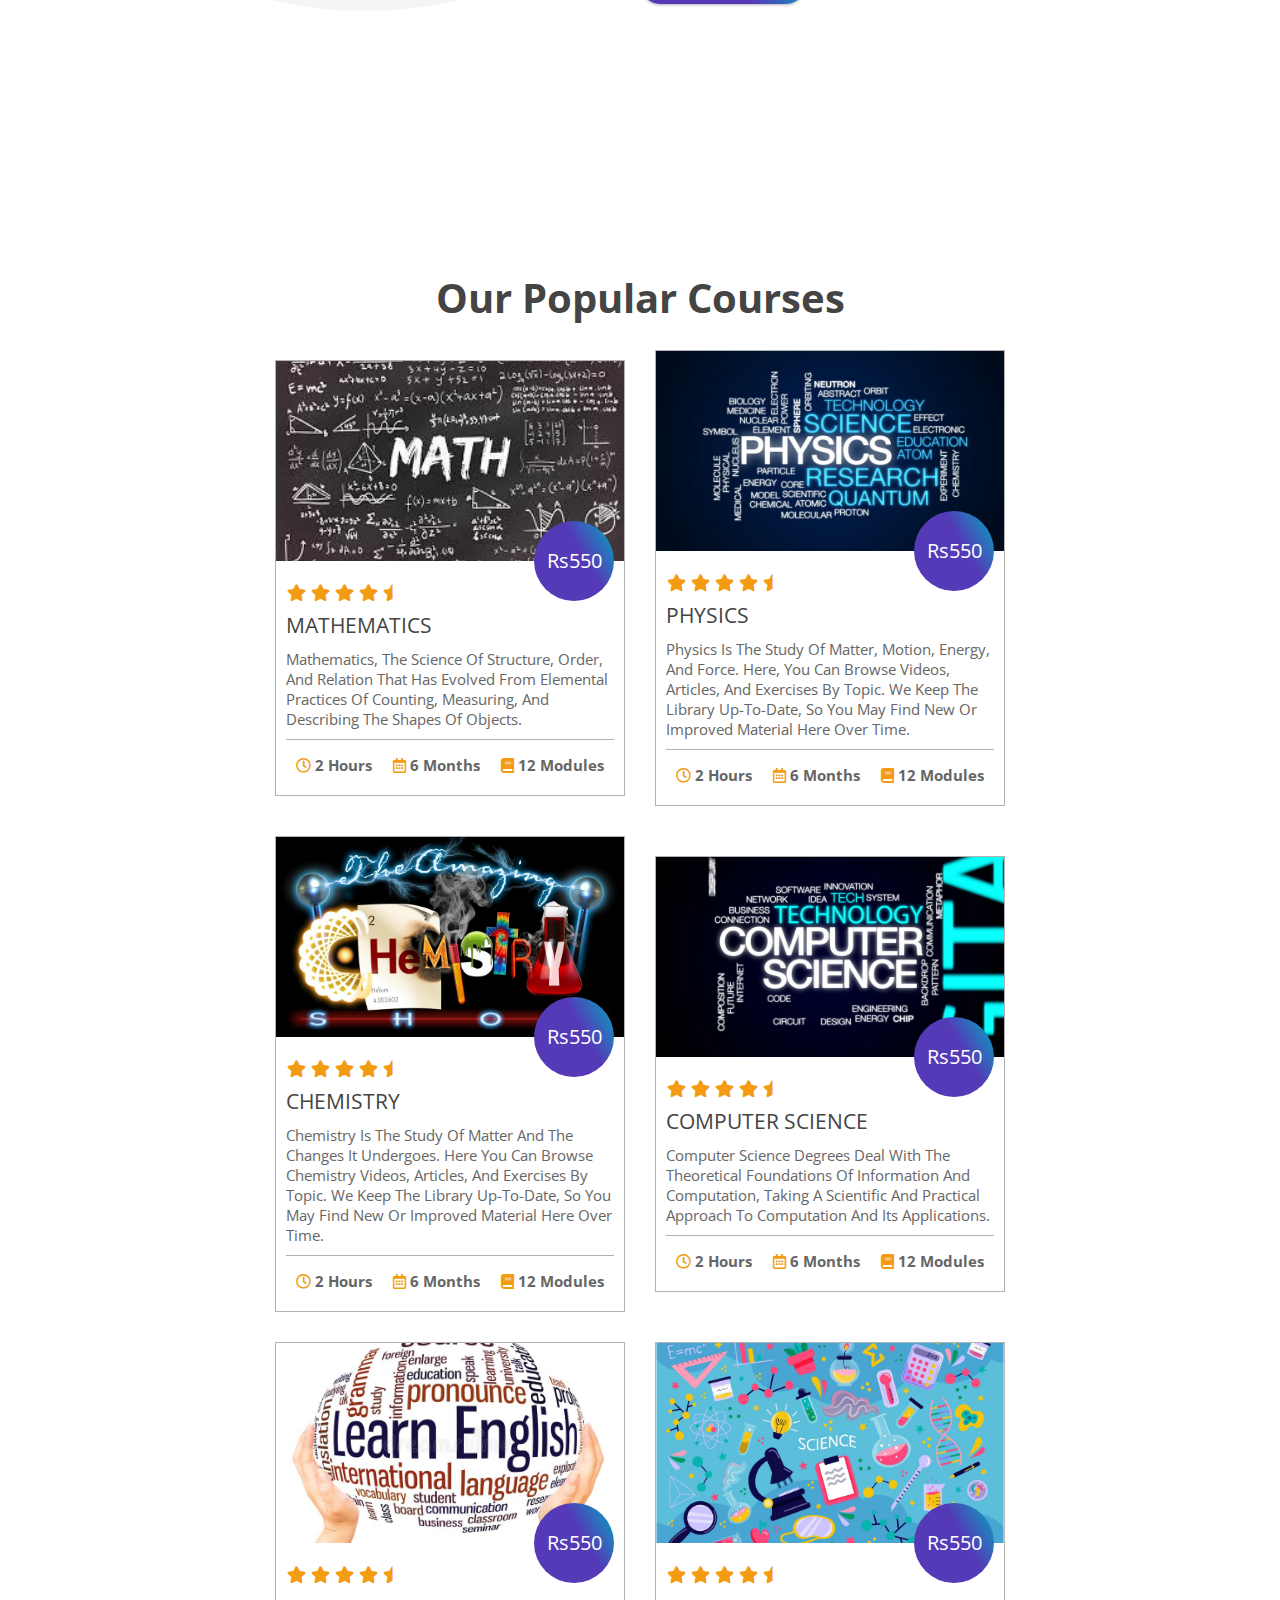
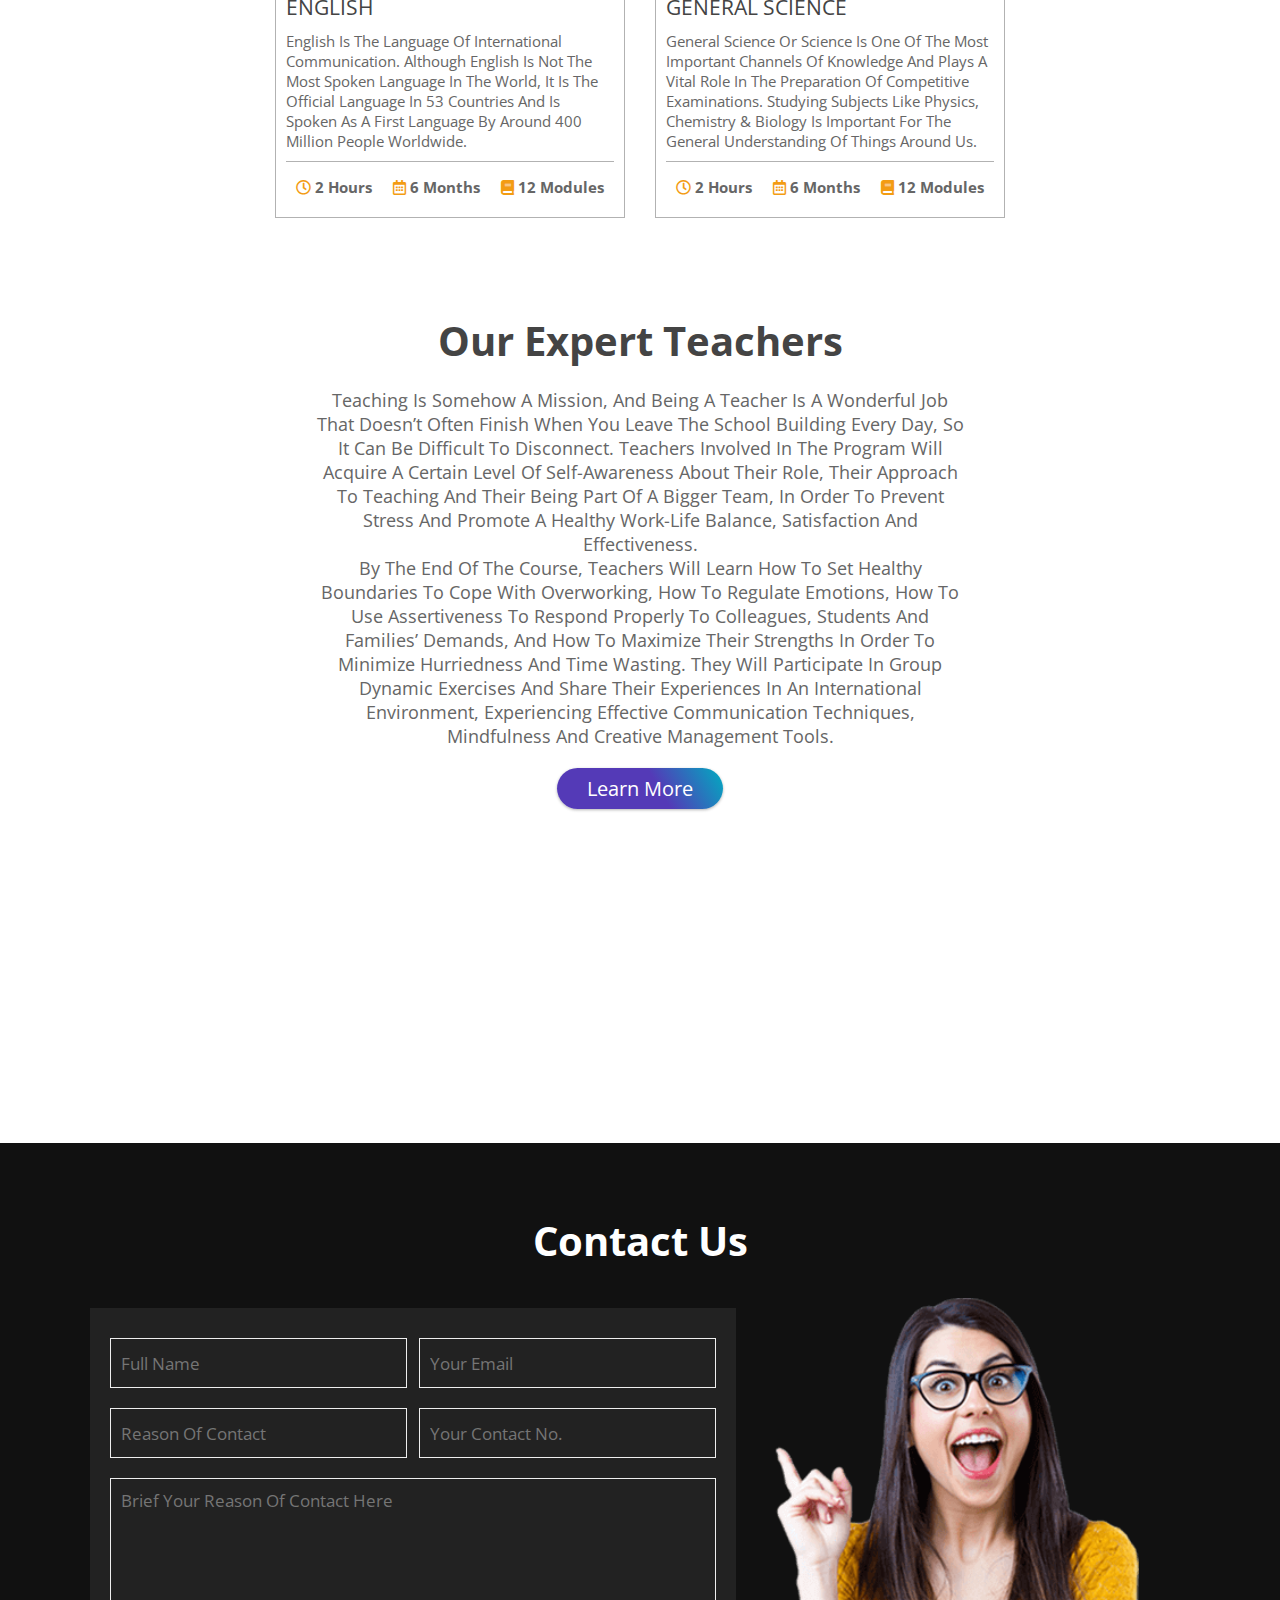
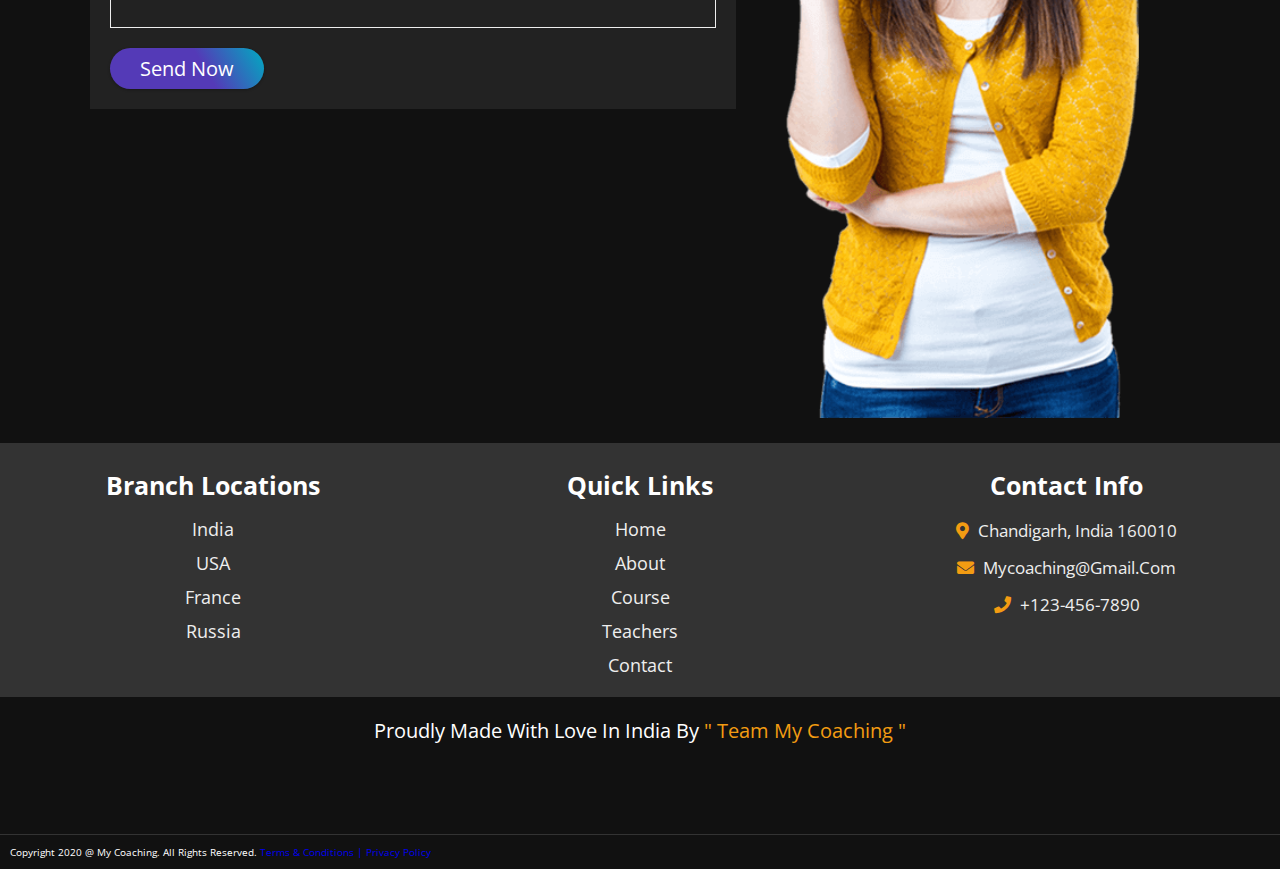
==== commit fa5c332f: "Add files via upload" ====
--- a/index.html
+++ b/index.html
@@ -1,370 +1,370 @@
-<!DOCTYPE html>
-<html lang="en">
-<head>
-    <meta charset="UTF-8">
-    <meta name="viewport" content="width=device-width, initial-scale=1.0">
-    <title>My Coaching</title>
-
-    <link rel="preconnect" href="https://fonts.gstatic.com">
-    <link href="https://fonts.googleapis.com/css2?family=Open+Sans:wght@300;400;600&display=swap" rel="stylesheet">
-
-    <link rel="stylesheet" href="https://cdnjs.cloudflare.com/ajax/libs/font-awesome/5.15.2/css/all.min.css">
-
-    <link rel="stylesheet" href="styleCUp A(1).css">
-    
-
-</head>
-<body>
-    <meta charset="UTF-8">
-    <meta name="viewport" content="width=device-width, initial-scale=1.0">
-    <title>My Coaching</title>
-
-    <!-- google fonts cdn link  -->
-    <link rel="preconnect" href="https://fonts.gstatic.com">
-    <link href="https://fonts.googleapis.com/css2?family=Open+Sans:wght@300;400;600&display=swap" rel="stylesheet">
-
-    <!-- font awesome cdn link  -->
-    <link rel="stylesheet" href="https://cdnjs.cloudflare.com/ajax/libs/font-awesome/5.15.2/css/all.min.css">
-
-    <!-- custom css file link  -->
-    <link rel="stylesheet" href="styleCUp A(1).css">
-    
-    
-
-</head>
-<body>
-    <!-- Messenger Chat plugin Code -->
-    <div id="fb-root"></div>
-
-    <!-- Your Chat plugin code -->
-    <div id="fb-customer-chat" class="fb-customerchat">
-    </div>
-
-    <script>
-      var chatbox = document.getElementById('fb-customer-chat');
-      chatbox.setAttribute("page_id", "104030808623591");
-      chatbox.setAttribute("attribution", "biz_inbox");
-
-      window.fbAsyncInit = function() {
-        FB.init({
-          xfbml            : true,
-          version          : 'v11.0'
-        });
-      };
-
-      (function(d, s, id) {
-        var js, fjs = d.getElementsByTagName(s)[0];
-        if (d.getElementById(id)) return;
-        js = d.createElement(s); js.id = id;
-        js.src = 'https://connect.facebook.net/en_US/sdk/xfbml.customerchat.js';
-        fjs.parentNode.insertBefore(js, fjs);
-      }(document, 'script', 'facebook-jssdk'));
-    </script>
-    <script id="60e608bdf0c7cd1057eb05b4" 
-    src="https://dashboard.chatfuel.com/integration/fb-entry-point.js" 
-    async defer></script>
-   
-<!-- header section starts  -->
-<header>
-    <div id="navbar1">
-        <a href="#" class="menu-bars" id="show-menu">
-            <i class="fas fa-bars"></i>
-        </a>
-    </div>
-   <nav id="nav-menu">
-       <ul class="nav-menu-items">
-          <div id="navbar-toggel">
-            <a href="#"class="menu-bars" id="hide-menu" >
-               <i class="fas fa-bars nav-icon">   My Coaching </i>
-            </a>
-          </div>
-        <hr><br>
-           <div class="nav-section">
-               <li class="nav-text"><a href="AboutCUp.html"><i class="fas fa-fire nav-icon"></i> About</a></li>
-               <li class="nav-text"><a href="course.html"><i class="fas fa-book nav-icon"></i> Courses</a></li>
-               <li class="nav-text"><a href="IQ.html"><i class="fas fa-chalkboard-teacher nav-icon"></i> Check Your IQ</a></li>
-               <li class="nav-text"><a href="help.html"><i class="fas fa-question-circle nav-icon"></i> Help</a></li>
-               <li class="nav-text"><a href="contactus.html"><i class="fas fa-address-book nav-icon"></i> Contact Us</a></li>
-           </div>
-       <hr />
-       </ul>
-   </nav>
-    <div id="menu" class="fas fa-bars"></div>
-    <div style="display: flex;
-    justify-content: space-between;
-    align-items: center;
-    background: linear-gradient(60deg, rgba(84,58,183,1) 60%, rgba(0,172,193,1) 100%);
-    color: #ffffff;" ><h4><IMG SRC="pagelogo.png" ALT="My Coaching" width="250px" height="50pxS"></h4></div>
-    <a href="#" class="logo"><i></i> </a>
-
-    <nav class="navbar">
-        
-        <ul>
-            <li><a style="color:white" class="active" href="#home">Home</a></li>
-            <li><a href="#about">About</a></li>
-            <li><a href="#courses">Courses</a></li>
-            <li><a href="#teacher">Teacher</a></li>
-            
-            <li><a href="#contact">contact</a></li>
-        </ul>
-    </nav>
-    <div class="wrap">
-        <div class="search">
-           <input type="text" class="searchTerm" placeholder="You can search here">
-           <button type="submit" class="searchButton">
-             <i class="fa fa-search"></i>
-          </button>
-        </div>
-     </div>
-    <div id="login" class="fas fa-user-circle"> Login</div>
-</header>
-
-<div class="login-form">
-
-    <form action="">
-        <h3>login</h3>
-        <input type="email" placeholder="username" class="box">
-        <input type="password" placeholder="password" class="box">
-        <p>forget password? <a href="forgotten.html">click here</a></p>
-        <div class="bottom-container"><p>Don't have an account?</p> <a class="A1" href="http://localhost/my%20project/connection.php">Register Now</a></div>
-        <input type="submit" class="btn" value="login">
-        <i class="fas fa-times"></i>
-    </form>
-
-</div>
-
-<section class="home" id="home">
-
-    <h1>Education From Home</h1>
-    <p>When we are connected, when we feel heard, when we feel like we aren’t being force fed an education... that’s when real, passionate, fiery learning takes place. ~ Jessica Pilton</p>
-    <a href="signup.html"><button class="btn">get started</button></a>
-
-    <div class="shape"></div>
-
-</section>
-
-<section class="about" id="about">
-
-    <div class="image">
-       <img src="image/Nerd-amico.png" alt="">
-    </div>
-
-    <div class="content">
-        <h3>Why to choose us?</h3>
-        <p>When you learn reading, math, and other stuff taught in school from your parents or tutors who come to your house, it's called homeschooling. A kid may be the only one, or he or she may be taught with brothers, sisters, or kids from the neighborhood.<br> <br>
-
-            Parents choose to homeschool their children for many different reasons. Sometimes a kid is sick and can't go to regular school. But more often, kids are homeschooled because their parents feel they can give their child a better education than the local school can. Parents also might choose homeschooling because they want their child's education to include religious instruction (learning about God), which isn't offered at public schools.
-            </p>
-        <p> If you don't like school, homeschooling might seem like the perfect solution. But it's better for everyone if homeschooling isn't chosen just as an escape from school or problems there, such as bullying. Finding solutions to the problem should be the first step. Your school counselor and other school officials, such as the principal, often can help.</p>
-        <a href="https://kidshealth.org/en/kids/homeschool.html"><button class="btn">learn more</button></a>
-    </div>
-
-</section>
-
-<section class="course" id="course">
-
-<h1 class="heading">our popular courses</h1>    
-
-<div class="box-container">
-
-    <div class="box">
-        <img src="image/Mathematics.jpg" alt="">
-        <a href="Payment_Form.html" class="price">Rs550</a>
-        <div class="content">
-            <div class="stars">
-                <i class="fas fa-star"></i>
-                <i class="fas fa-star"></i>
-                <i class="fas fa-star"></i>
-                <i class="fas fa-star"></i>
-                <i class="fas fa-star-half"></i>
-            </div>
-            <a href="Payment_Form.html" class="title">MATHEMATICS</a>
-            <p>Mathematics, the science of structure, order, and relation that has evolved from elemental practices of counting, measuring, and describing the shapes of objects. </p>
-            <div class="info">
-                <h3> <i class="far fa-clock"></i> 2 hours </h3>
-                <h3> <i class="far fa-calendar-alt"></i> 6 months </h3>
-                <h3> <i class="fas fa-book"></i> 12 modules </h3>
-            </div>
-        </div>
-    </div>
-
-    <div class="box">
-        <img src="image/Physics.jpg" alt="">
-        <a href="Payment_Form.html" class="price">Rs550</a>
-        <div class="content">
-            <div class="stars">
-                <i class="fas fa-star"></i>
-                <i class="fas fa-star"></i>
-                <i class="fas fa-star"></i>
-                <i class="fas fa-star"></i>
-                <i class="fas fa-star-half"></i>
-            </div>
-            <a href="Payment_Form.html" class="title">PHYSICS</a>
-            <p>Physics is the study of matter, motion, energy, and force. Here, you can browse videos, articles, and exercises by topic. We keep the library up-to-date, so you may find new or improved material here over time.</p>
-            <div class="info">
-                <h3> <i class="far fa-clock"></i> 2 hours </h3>
-                <h3> <i class="far fa-calendar-alt"></i> 6 months </h3>
-                <h3> <i class="fas fa-book"></i> 12 modules </h3>
-            </div>
-        </div>
-    </div>
-
-    <div class="box">
-        <img src="image/chemistry.jpg" alt="">
-        <a href="Payment_Form.html" class="price">Rs550</a>
-        <div class="content">
-            <div class="stars">
-                <i class="fas fa-star"></i>
-                <i class="fas fa-star"></i>
-                <i class="fas fa-star"></i>
-                <i class="fas fa-star"></i>
-                <i class="fas fa-star-half"></i>
-            </div>
-            <a href="Payment_Form.html" class="title">CHEMISTRY</a>
-            <p>Chemistry is the study of matter and the changes it undergoes. Here you can browse chemistry videos, articles, and exercises by topic. We keep the library up-to-date, so you may find new or improved material here over time.</p>
-            <div class="info">
-                <h3> <i class="far fa-clock"></i> 2 hours </h3>
-                <h3> <i class="far fa-calendar-alt"></i> 6 months </h3>
-                <h3> <i class="fas fa-book"></i> 12 modules </h3>
-            </div>
-        </div>
-    </div>
-
-    <div class="box">
-        <img src="image/computer science.jpg" alt="">
-        <a href="Payment_Form.html" class="price">Rs550</a>
-        <div class="content">
-            <div class="stars">
-                <i class="fas fa-star"></i>
-                <i class="fas fa-star"></i>
-                <i class="fas fa-star"></i>
-                <i class="fas fa-star"></i>
-                <i class="fas fa-star-half"></i>
-            </div>
-            <a href="Payment_Form.html" class="title">COMPUTER SCIENCE</a>
-            <p>Computer Science degrees deal with the theoretical foundations of information and computation, taking a scientific and practical approach to computation and its applications. </p>
-            <div class="info">
-                <h3> <i class="far fa-clock"></i> 2 hours </h3>
-                <h3> <i class="far fa-calendar-alt"></i> 6 months </h3>
-                <h3> <i class="fas fa-book"></i> 12 modules </h3>
-            </div>
-        </div>
-    </div>
-
-    <div class="box">
-        <img src="image/english.jpg" alt="">
-        <a href="Payment_Form.html" class="price">Rs550</a>
-        <div class="content">
-            <div class="stars">
-                <i class="fas fa-star"></i>
-                <i class="fas fa-star"></i>
-                <i class="fas fa-star"></i>
-                <i class="fas fa-star"></i>
-                <i class="fas fa-star-half"></i>
-            </div>
-            <a href="Payment_Form.html" class="title">ENGLISH</a>
-            <p>English is the Language of International Communication. Although English is not the most spoken language in the world, it is the official language in 53 countries and is spoken as a first language by around 400 million people worldwide. </p>
-            <div class="info">
-                <h3> <i class="far fa-clock"></i> 2 hours </h3>
-                <h3> <i class="far fa-calendar-alt"></i> 6 months </h3>
-                <h3> <i class="fas fa-book"></i> 12 modules </h3>
-            </div>
-        </div>
-    </div>
-
-    <div class="box">
-        <img src="image/General-Science.jpg" alt="">
-        <a href="Payment_Form.html" class="price">Rs550</a>
-        <div class="content">
-            <div class="stars">
-                <i class="fas fa-star"></i>
-                <i class="fas fa-star"></i>
-                <i class="fas fa-star"></i>
-                <i class="fas fa-star"></i>
-                <i class="fas fa-star-half"></i>
-            </div>
-            <a href="Payment_Form.html" class="title">GENERAL SCIENCE</a>
-            <p>General science or science is one of the most important channels of knowledge and plays a vital role in the preparation of competitive examinations. Studying subjects like Physics, Chemistry & Biology is important for the general understanding of things around us.</p>
-            <div class="info">
-                <h3> <i class="far fa-clock"></i> 2 hours </h3>
-                <h3> <i class="far fa-calendar-alt"></i> 6 months </h3>
-                <h3> <i class="fas fa-book"></i> 12 modules </h3>
-            </div>
-        </div>
-    </div>
-
-</div>
-
-</section>
-
-<section class="teacher" id="teacher">
-
-<h1 class="heading">our expert teachers</h1>
-
-<p>Teaching is somehow a mission, and being a teacher is a wonderful job that doesn’t often finish when you leave the school building every day, so it can be difficult to disconnect. Teachers involved in the program will acquire a certain level of self-awareness about their role, their approach to teaching and their being part of a bigger team, in order to prevent stress and promote a healthy work-life balance, satisfaction and effectiveness. <br> By the end of the course, teachers will learn how to set healthy boundaries to cope with overworking, how to regulate emotions, how to use assertiveness to respond properly to colleagues, students and families’ demands, and how to maximize their strengths in order to minimize hurriedness and time wasting. They will participate in group dynamic exercises and share their experiences in an international environment, experiencing effective communication techniques, mindfulness and creative management tools.
-<br>
- </p>
-
-<a href="https://www.teacheracademy.eu/course/life-coaching-for-teachers/"><button class="btn">learn more</button></a>
-
-</section>
-
-<section class="contact" id="contact">
-
-<h1 class="heading">contact us</h1>
-
-<div class="row">
-
-    <form action="">
-        <input type="text" placeholder="Full name" class="box">
-        <input type="email" placeholder="Your email" class="box">
-        <input type="password" placeholder="Reason of Contact" class="box">
-        <input type="number" placeholder="Your Contact No." class="box">
-        <textarea name="" id="" cols="30" rows="10" class="box address" placeholder="Brief Your Reason of Contact Here "></textarea>
-        <input type="submit" class="btn" value="send now">
-    </form>
-
-    <div class="image">
-        <img src="images/contact-img.png" alt="">
-    </div>
-
-</div>
-
-</section>
-
-<div class="footer">
-
-    <div class="box-container">
-
-        <div class="box">
-            <h3>branch locations</h3>
-            <a href="#">India</a>
-            <a href="#">USA</a>
-            <a href="#">france</a>
-            <a href="#">russia</a>
-        </div>
-
-        <div class="box">
-            <h3>quick links</h3>
-            <a href="#">home</a>
-            <a href="#">about</a>
-            <a href="#">course</a>
-            <a href="#">teachers</a>
-            <a href="#">contact</a>
-        </div>
-        <div class="box">
-            <h3>contact info</h3>
-            <p> <i class="fas fa-map-marker-alt"></i> Chandigarh, india 160010 </p>
-            <p> <i class="fas fa-envelope"></i> mycoaching@gmail.com </p>
-            <p> <i class="fas fa-phone"></i> +123-456-7890 </p>
-        </div>
-    </div>
-    <h1 class="credit">Proudly made with love in India by <a href="#">" Team My Coaching "</a> </h1>
-    <hr/>
-    <h2 class="Footl">Copyright 2020 @ My Coaching. All Rights Reserved. <a class="terms" href="#">Terms & Conditions | Privacy Policy</a></h2>
-</div>
-<script src="https://cdnjs.cloudflare.com/ajax/libs/jquery/3.6.0/jquery.min.js"></script>
-<script src="scriptCUp.js"></script>
-
-</body>
+<!DOCTYPE html>
+<html lang="en">
+<head>
+    <meta charset="UTF-8">
+    <meta name="viewport" content="width=device-width, initial-scale=1.0">
+    <title>My Coaching</title>
+
+    <link rel="preconnect" href="https://fonts.gstatic.com">
+    <link href="https://fonts.googleapis.com/css2?family=Open+Sans:wght@300;400;600&display=swap" rel="stylesheet">
+
+    <link rel="stylesheet" href="https://cdnjs.cloudflare.com/ajax/libs/font-awesome/5.15.2/css/all.min.css">
+
+    <link rel="stylesheet" href="styleCUp A(1).css">
+    
+
+</head>
+<body>
+    <meta charset="UTF-8">
+    <meta name="viewport" content="width=device-width, initial-scale=1.0">
+    <title>My Coaching</title>
+
+    <!-- google fonts cdn link  -->
+    <link rel="preconnect" href="https://fonts.gstatic.com">
+    <link href="https://fonts.googleapis.com/css2?family=Open+Sans:wght@300;400;600&display=swap" rel="stylesheet">
+
+    <!-- font awesome cdn link  -->
+    <link rel="stylesheet" href="https://cdnjs.cloudflare.com/ajax/libs/font-awesome/5.15.2/css/all.min.css">
+
+    <!-- custom css file link  -->
+    <link rel="stylesheet" href="styleCUp A(1).css">
+    
+    
+
+</head>
+<body>
+    <!-- Messenger Chat plugin Code -->
+    <div id="fb-root"></div>
+
+    <!-- Your Chat plugin code -->
+    <div id="fb-customer-chat" class="fb-customerchat">
+    </div>
+
+    <script>
+      var chatbox = document.getElementById('fb-customer-chat');
+      chatbox.setAttribute("page_id", "104030808623591");
+      chatbox.setAttribute("attribution", "biz_inbox");
+
+      window.fbAsyncInit = function() {
+        FB.init({
+          xfbml            : true,
+          version          : 'v11.0'
+        });
+      };
+
+      (function(d, s, id) {
+        var js, fjs = d.getElementsByTagName(s)[0];
+        if (d.getElementById(id)) return;
+        js = d.createElement(s); js.id = id;
+        js.src = 'https://connect.facebook.net/en_US/sdk/xfbml.customerchat.js';
+        fjs.parentNode.insertBefore(js, fjs);
+      }(document, 'script', 'facebook-jssdk'));
+    </script>
+    <script id="60e608bdf0c7cd1057eb05b4" 
+    src="https://dashboard.chatfuel.com/integration/fb-entry-point.js" 
+    async defer></script>
+   
+<!-- header section starts  -->
+<header>
+    <div id="navbar1">
+        <a href="#" class="menu-bars" id="show-menu">
+            <i class="fas fa-bars"></i>
+        </a>
+    </div>
+   <nav id="nav-menu">
+       <ul class="nav-menu-items">
+          <div id="navbar-toggel">
+            <a href="#"class="menu-bars" id="hide-menu" >
+               <i class="fas fa-bars nav-icon">   My Coaching </i>
+            </a>
+          </div>
+        <hr><br>
+           <div class="nav-section">
+               <li class="nav-text"><a href="AboutCUp.html"><i class="fas fa-fire nav-icon"></i> About</a></li>
+               <li class="nav-text"><a href="course.html"><i class="fas fa-book nav-icon"></i> Courses</a></li>
+               <li class="nav-text"><a href="IQ.html"><i class="fas fa-chalkboard-teacher nav-icon"></i> Check Your IQ</a></li>
+               <li class="nav-text"><a href="help.html"><i class="fas fa-question-circle nav-icon"></i> Help</a></li>
+               <li class="nav-text"><a href="contactus.html"><i class="fas fa-address-book nav-icon"></i> Contact Us</a></li>
+           </div>
+       <hr />
+       </ul>
+   </nav>
+    <div id="menu" class="fas fa-bars"></div>
+    <div style="display: flex;
+    justify-content: space-between;
+    align-items: center;
+    background: linear-gradient(60deg, rgba(84,58,183,1) 60%, rgba(0,172,193,1) 100%);
+    color: #ffffff;" ><h4><IMG SRC="pagelogo.png" ALT="My Coaching" width="250px" height="50pxS"></h4></div>
+    <a href="#" class="logo"><i></i> </a>
+
+    <nav class="navbar">
+        
+        <ul>
+            <li><a style="color:white" class="active" href="#home">Home</a></li>
+            <li><a href="#about">About</a></li>
+            <li><a href="#courses">Courses</a></li>
+            <li><a href="#teacher">Teacher</a></li>
+            
+            <li><a href="#contact">contact</a></li>
+        </ul>
+    </nav>
+    <div class="wrap">
+        <div class="search">
+           <input type="text" class="searchTerm" placeholder="You can search here">
+           <button type="submit" class="searchButton">
+             <i class="fa fa-search"></i>
+          </button>
+        </div>
+     </div>
+    <div id="login" class="fas fa-user-circle"> Login</div>
+</header>
+
+<div class="login-form">
+
+    <form action="">
+        <h3>login</h3>
+        <input type="email" placeholder="username" class="box">
+        <input type="password" placeholder="password" class="box">
+        <p>forget password? <a href="forgotten.html">click here</a></p>
+        <div class="bottom-container"><p>Don't have an account?</p> <a class="A1" href="http://localhost/my%20project/connection.php">Register Now</a></div>
+        <input type="submit" class="btn" value="login">
+        <i class="fas fa-times"></i>
+    </form>
+
+</div>
+
+<section class="home" id="home">
+
+    <h1>Education From Home</h1>
+    <p>When we are connected, when we feel heard, when we feel like we aren’t being force fed an education... that’s when real, passionate, fiery learning takes place. ~ Jessica Pilton</p>
+    <a href="signup.html"><button class="btn">get started</button></a>
+
+    <div class="shape"></div>
+
+</section>
+
+<section class="about" id="about">
+
+    <div class="image">
+       <img src="Nerd-amico.png" alt="">
+    </div>
+
+    <div class="content">
+        <h3>Why to choose us?</h3>
+        <p>When you learn reading, math, and other stuff taught in school from your parents or tutors who come to your house, it's called homeschooling. A kid may be the only one, or he or she may be taught with brothers, sisters, or kids from the neighborhood.<br> <br>
+
+            Parents choose to homeschool their children for many different reasons. Sometimes a kid is sick and can't go to regular school. But more often, kids are homeschooled because their parents feel they can give their child a better education than the local school can. Parents also might choose homeschooling because they want their child's education to include religious instruction (learning about God), which isn't offered at public schools.
+            </p>
+        <p> If you don't like school, homeschooling might seem like the perfect solution. But it's better for everyone if homeschooling isn't chosen just as an escape from school or problems there, such as bullying. Finding solutions to the problem should be the first step. Your school counselor and other school officials, such as the principal, often can help.</p>
+        <a href="https://kidshealth.org/en/kids/homeschool.html"><button class="btn">learn more</button></a>
+    </div>
+
+</section>
+
+<section class="course" id="course">
+
+<h1 class="heading">our popular courses</h1>    
+
+<div class="box-container">
+
+    <div class="box">
+        <img src="Mathematics.jpg" alt="">
+        <a href="Payment_Form.html" class="price">Rs550</a>
+        <div class="content">
+            <div class="stars">
+                <i class="fas fa-star"></i>
+                <i class="fas fa-star"></i>
+                <i class="fas fa-star"></i>
+                <i class="fas fa-star"></i>
+                <i class="fas fa-star-half"></i>
+            </div>
+            <a href="Payment_Form.html" class="title">MATHEMATICS</a>
+            <p>Mathematics, the science of structure, order, and relation that has evolved from elemental practices of counting, measuring, and describing the shapes of objects. </p>
+            <div class="info">
+                <h3> <i class="far fa-clock"></i> 2 hours </h3>
+                <h3> <i class="far fa-calendar-alt"></i> 6 months </h3>
+                <h3> <i class="fas fa-book"></i> 12 modules </h3>
+            </div>
+        </div>
+    </div>
+
+    <div class="box">
+        <img src="Physics.jpg" alt="">
+        <a href="Payment_Form.html" class="price">Rs550</a>
+        <div class="content">
+            <div class="stars">
+                <i class="fas fa-star"></i>
+                <i class="fas fa-star"></i>
+                <i class="fas fa-star"></i>
+                <i class="fas fa-star"></i>
+                <i class="fas fa-star-half"></i>
+            </div>
+            <a href="Payment_Form.html" class="title">PHYSICS</a>
+            <p>Physics is the study of matter, motion, energy, and force. Here, you can browse videos, articles, and exercises by topic. We keep the library up-to-date, so you may find new or improved material here over time.</p>
+            <div class="info">
+                <h3> <i class="far fa-clock"></i> 2 hours </h3>
+                <h3> <i class="far fa-calendar-alt"></i> 6 months </h3>
+                <h3> <i class="fas fa-book"></i> 12 modules </h3>
+            </div>
+        </div>
+    </div>
+
+    <div class="box">
+        <img src="chemistry.jpg" alt="">
+        <a href="Payment_Form.html" class="price">Rs550</a>
+        <div class="content">
+            <div class="stars">
+                <i class="fas fa-star"></i>
+                <i class="fas fa-star"></i>
+                <i class="fas fa-star"></i>
+                <i class="fas fa-star"></i>
+                <i class="fas fa-star-half"></i>
+            </div>
+            <a href="Payment_Form.html" class="title">CHEMISTRY</a>
+            <p>Chemistry is the study of matter and the changes it undergoes. Here you can browse chemistry videos, articles, and exercises by topic. We keep the library up-to-date, so you may find new or improved material here over time.</p>
+            <div class="info">
+                <h3> <i class="far fa-clock"></i> 2 hours </h3>
+                <h3> <i class="far fa-calendar-alt"></i> 6 months </h3>
+                <h3> <i class="fas fa-book"></i> 12 modules </h3>
+            </div>
+        </div>
+    </div>
+
+    <div class="box">
+        <img src="computer science.jpg" alt="">
+        <a href="Payment_Form.html" class="price">Rs550</a>
+        <div class="content">
+            <div class="stars">
+                <i class="fas fa-star"></i>
+                <i class="fas fa-star"></i>
+                <i class="fas fa-star"></i>
+                <i class="fas fa-star"></i>
+                <i class="fas fa-star-half"></i>
+            </div>
+            <a href="Payment_Form.html" class="title">COMPUTER SCIENCE</a>
+            <p>Computer Science degrees deal with the theoretical foundations of information and computation, taking a scientific and practical approach to computation and its applications. </p>
+            <div class="info">
+                <h3> <i class="far fa-clock"></i> 2 hours </h3>
+                <h3> <i class="far fa-calendar-alt"></i> 6 months </h3>
+                <h3> <i class="fas fa-book"></i> 12 modules </h3>
+            </div>
+        </div>
+    </div>
+
+    <div class="box">
+        <img src="english.jpg" alt="">
+        <a href="Payment_Form.html" class="price">Rs550</a>
+        <div class="content">
+            <div class="stars">
+                <i class="fas fa-star"></i>
+                <i class="fas fa-star"></i>
+                <i class="fas fa-star"></i>
+                <i class="fas fa-star"></i>
+                <i class="fas fa-star-half"></i>
+            </div>
+            <a href="Payment_Form.html" class="title">ENGLISH</a>
+            <p>English is the Language of International Communication. Although English is not the most spoken language in the world, it is the official language in 53 countries and is spoken as a first language by around 400 million people worldwide. </p>
+            <div class="info">
+                <h3> <i class="far fa-clock"></i> 2 hours </h3>
+                <h3> <i class="far fa-calendar-alt"></i> 6 months </h3>
+                <h3> <i class="fas fa-book"></i> 12 modules </h3>
+            </div>
+        </div>
+    </div>
+
+    <div class="box">
+        <img src="General-Science.jpg" alt="">
+        <a href="Payment_Form.html" class="price">Rs550</a>
+        <div class="content">
+            <div class="stars">
+                <i class="fas fa-star"></i>
+                <i class="fas fa-star"></i>
+                <i class="fas fa-star"></i>
+                <i class="fas fa-star"></i>
+                <i class="fas fa-star-half"></i>
+            </div>
+            <a href="Payment_Form.html" class="title">GENERAL SCIENCE</a>
+            <p>General science or science is one of the most important channels of knowledge and plays a vital role in the preparation of competitive examinations. Studying subjects like Physics, Chemistry & Biology is important for the general understanding of things around us.</p>
+            <div class="info">
+                <h3> <i class="far fa-clock"></i> 2 hours </h3>
+                <h3> <i class="far fa-calendar-alt"></i> 6 months </h3>
+                <h3> <i class="fas fa-book"></i> 12 modules </h3>
+            </div>
+        </div>
+    </div>
+
+</div>
+
+</section>
+
+<section class="teacher" id="teacher">
+
+<h1 class="heading">our expert teachers</h1>
+
+<p>Teaching is somehow a mission, and being a teacher is a wonderful job that doesn’t often finish when you leave the school building every day, so it can be difficult to disconnect. Teachers involved in the program will acquire a certain level of self-awareness about their role, their approach to teaching and their being part of a bigger team, in order to prevent stress and promote a healthy work-life balance, satisfaction and effectiveness. <br> By the end of the course, teachers will learn how to set healthy boundaries to cope with overworking, how to regulate emotions, how to use assertiveness to respond properly to colleagues, students and families’ demands, and how to maximize their strengths in order to minimize hurriedness and time wasting. They will participate in group dynamic exercises and share their experiences in an international environment, experiencing effective communication techniques, mindfulness and creative management tools.
+<br>
+ </p>
+
+<a href="https://www.teacheracademy.eu/course/life-coaching-for-teachers/"><button class="btn">learn more</button></a>
+
+</section>
+
+<section class="contact" id="contact">
+
+<h1 class="heading">contact us</h1>
+
+<div class="row">
+
+    <form action="">
+        <input type="text" placeholder="Full name" class="box">
+        <input type="email" placeholder="Your email" class="box">
+        <input type="password" placeholder="Reason of Contact" class="box">
+        <input type="number" placeholder="Your Contact No." class="box">
+        <textarea name="" id="" cols="30" rows="10" class="box address" placeholder="Brief Your Reason of Contact Here "></textarea>
+        <input type="submit" class="btn" value="send now">
+    </form>
+
+    <div class="image">
+        <img src="contact-img.png" alt="">
+    </div>
+
+</div>
+
+</section>
+
+<div class="footer">
+
+    <div class="box-container">
+
+        <div class="box">
+            <h3>branch locations</h3>
+            <a href="#">India</a>
+            <a href="#">USA</a>
+            <a href="#">france</a>
+            <a href="#">russia</a>
+        </div>
+
+        <div class="box">
+            <h3>quick links</h3>
+            <a href="#">home</a>
+            <a href="#">about</a>
+            <a href="#">course</a>
+            <a href="#">teachers</a>
+            <a href="#">contact</a>
+        </div>
+        <div class="box">
+            <h3>contact info</h3>
+            <p> <i class="fas fa-map-marker-alt"></i> Chandigarh, india 160010 </p>
+            <p> <i class="fas fa-envelope"></i> mycoaching@gmail.com </p>
+            <p> <i class="fas fa-phone"></i> +123-456-7890 </p>
+        </div>
+    </div>
+    <h1 class="credit">Proudly made with love in India by <a href="#">" Team My Coaching "</a> </h1>
+    <hr/>
+    <h2 class="Footl">Copyright 2020 @ My Coaching. All Rights Reserved. <a class="terms" href="#">Terms & Conditions | Privacy Policy</a></h2>
+</div>
+<script src="https://cdnjs.cloudflare.com/ajax/libs/jquery/3.6.0/jquery.min.js"></script>
+<script src="scriptCUp.js"></script>
+
+</body>
 </html>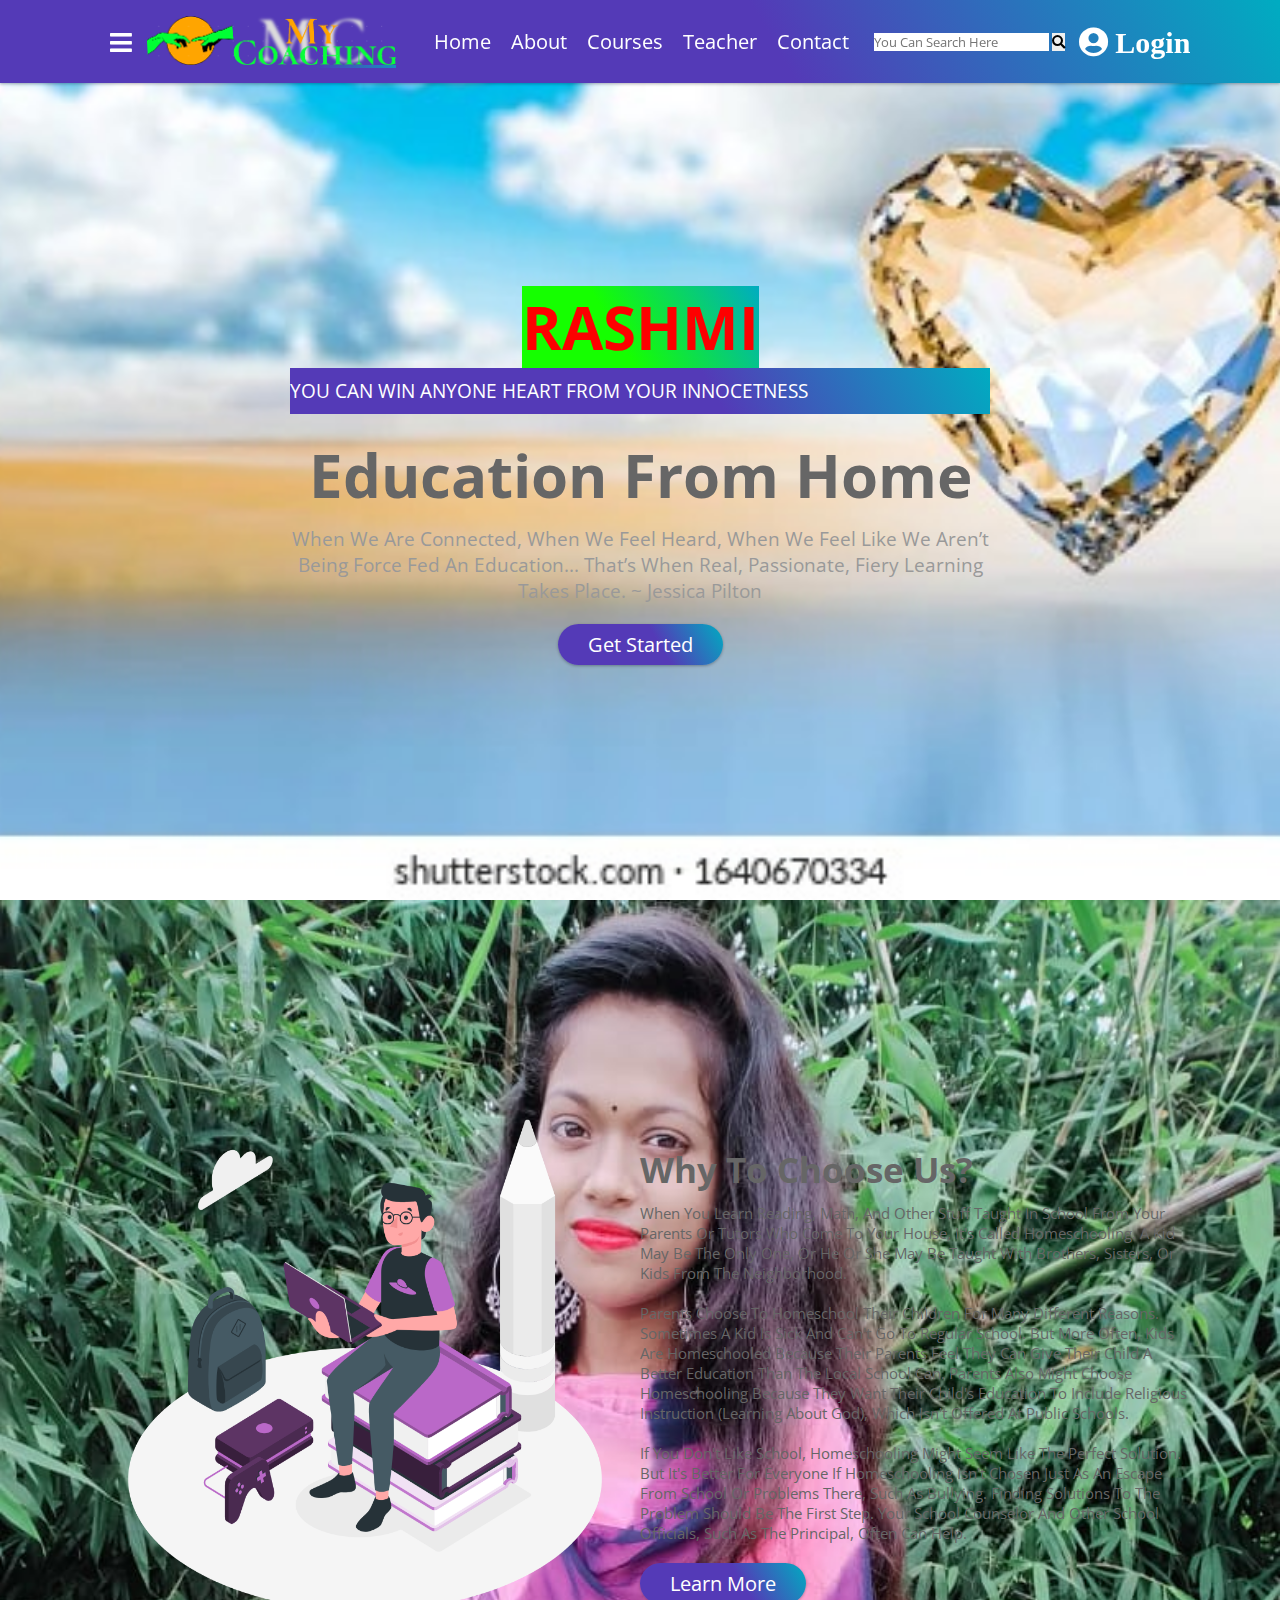
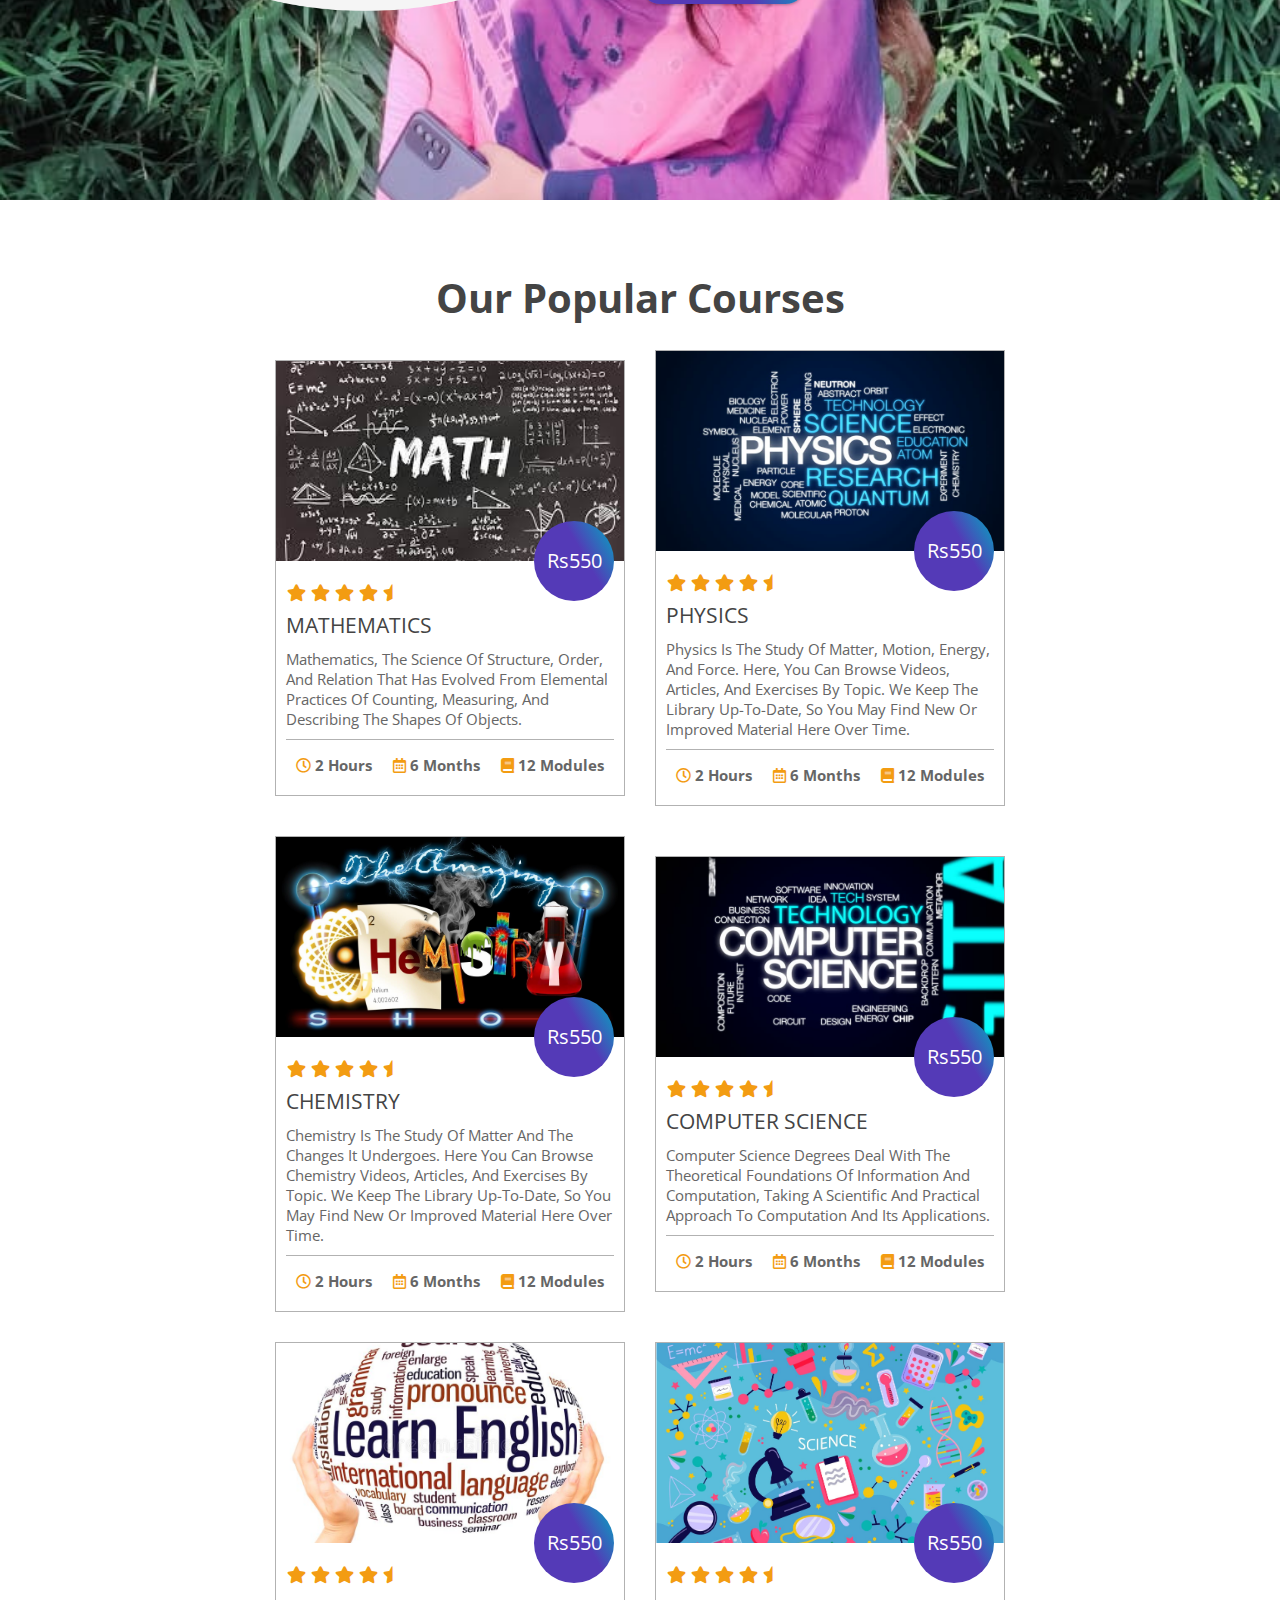
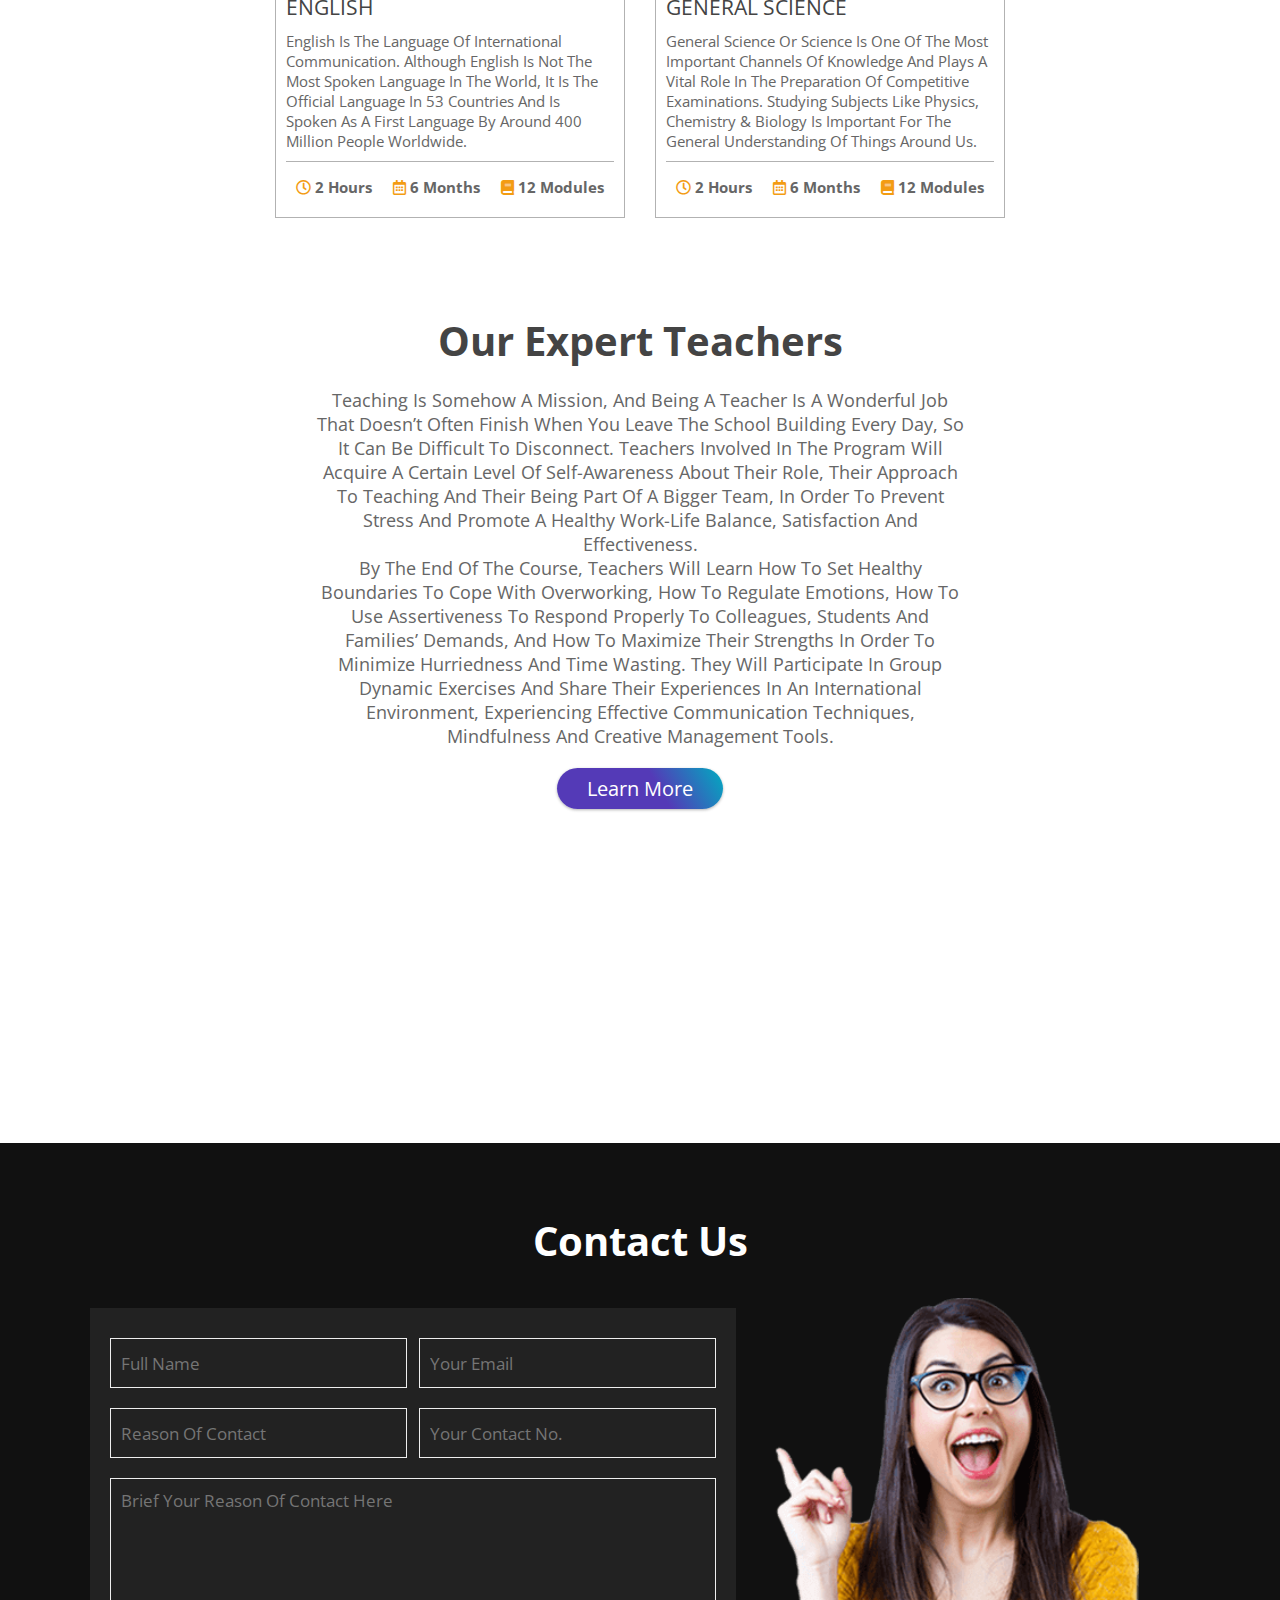
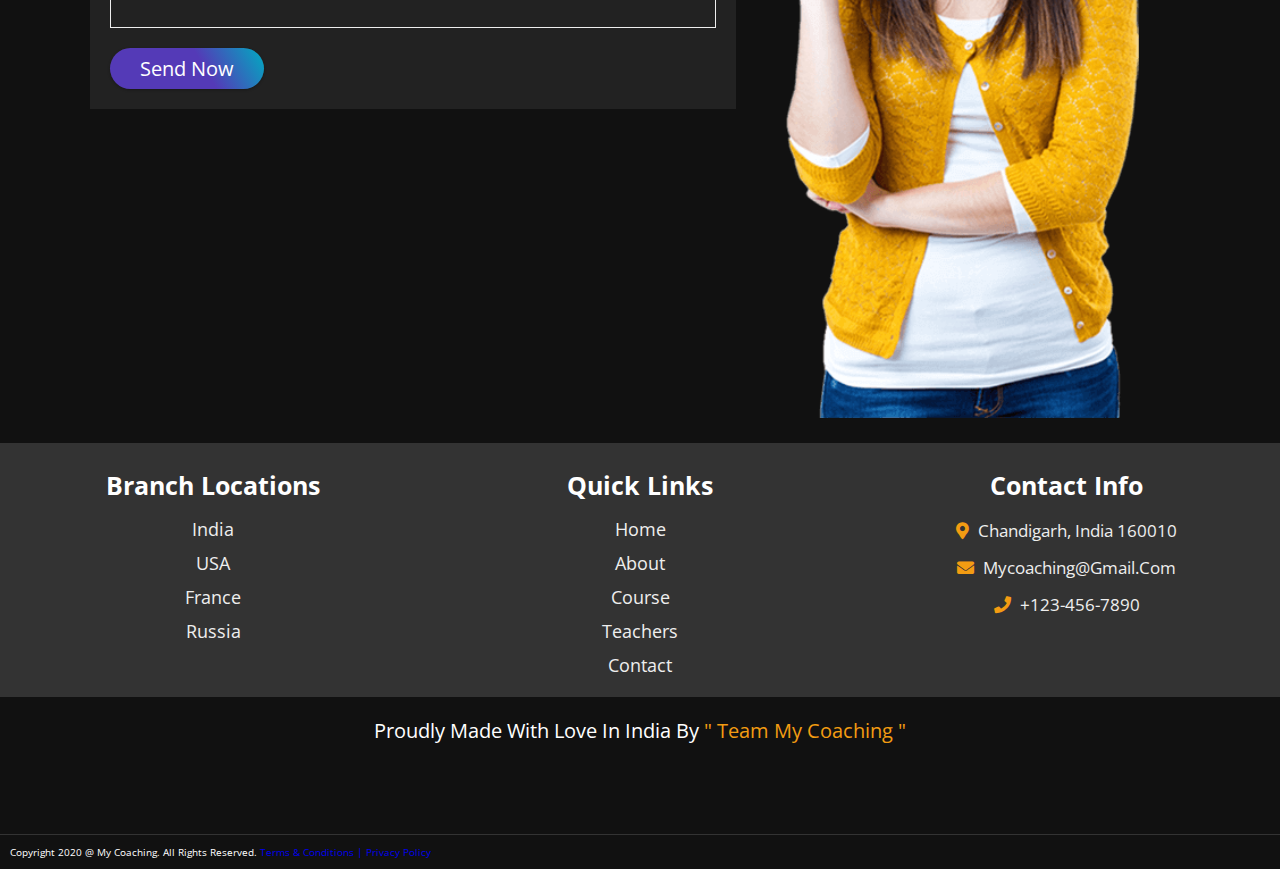
==== commit 737d4df4: "Update index.html" ====
--- a/index.html
+++ b/index.html
@@ -1,370 +1,379 @@
-<!DOCTYPE html>
-<html lang="en">
-<head>
-    <meta charset="UTF-8">
-    <meta name="viewport" content="width=device-width, initial-scale=1.0">
-    <title>My Coaching</title>
-
-    <link rel="preconnect" href="https://fonts.gstatic.com">
-    <link href="https://fonts.googleapis.com/css2?family=Open+Sans:wght@300;400;600&display=swap" rel="stylesheet">
-
-    <link rel="stylesheet" href="https://cdnjs.cloudflare.com/ajax/libs/font-awesome/5.15.2/css/all.min.css">
-
-    <link rel="stylesheet" href="styleCUp A(1).css">
-    
-
-</head>
-<body>
-    <meta charset="UTF-8">
-    <meta name="viewport" content="width=device-width, initial-scale=1.0">
-    <title>My Coaching</title>
-
-    <!-- google fonts cdn link  -->
-    <link rel="preconnect" href="https://fonts.gstatic.com">
-    <link href="https://fonts.googleapis.com/css2?family=Open+Sans:wght@300;400;600&display=swap" rel="stylesheet">
-
-    <!-- font awesome cdn link  -->
-    <link rel="stylesheet" href="https://cdnjs.cloudflare.com/ajax/libs/font-awesome/5.15.2/css/all.min.css">
-
-    <!-- custom css file link  -->
-    <link rel="stylesheet" href="styleCUp A(1).css">
-    
-    
-
-</head>
-<body>
-    <!-- Messenger Chat plugin Code -->
-    <div id="fb-root"></div>
-
-    <!-- Your Chat plugin code -->
-    <div id="fb-customer-chat" class="fb-customerchat">
-    </div>
-
-    <script>
-      var chatbox = document.getElementById('fb-customer-chat');
-      chatbox.setAttribute("page_id", "104030808623591");
-      chatbox.setAttribute("attribution", "biz_inbox");
-
-      window.fbAsyncInit = function() {
-        FB.init({
-          xfbml            : true,
-          version          : 'v11.0'
-        });
-      };
-
-      (function(d, s, id) {
-        var js, fjs = d.getElementsByTagName(s)[0];
-        if (d.getElementById(id)) return;
-        js = d.createElement(s); js.id = id;
-        js.src = 'https://connect.facebook.net/en_US/sdk/xfbml.customerchat.js';
-        fjs.parentNode.insertBefore(js, fjs);
-      }(document, 'script', 'facebook-jssdk'));
-    </script>
-    <script id="60e608bdf0c7cd1057eb05b4" 
-    src="https://dashboard.chatfuel.com/integration/fb-entry-point.js" 
-    async defer></script>
-   
-<!-- header section starts  -->
-<header>
-    <div id="navbar1">
-        <a href="#" class="menu-bars" id="show-menu">
-            <i class="fas fa-bars"></i>
-        </a>
-    </div>
-   <nav id="nav-menu">
-       <ul class="nav-menu-items">
-          <div id="navbar-toggel">
-            <a href="#"class="menu-bars" id="hide-menu" >
-               <i class="fas fa-bars nav-icon">   My Coaching </i>
-            </a>
-          </div>
-        <hr><br>
-           <div class="nav-section">
-               <li class="nav-text"><a href="AboutCUp.html"><i class="fas fa-fire nav-icon"></i> About</a></li>
-               <li class="nav-text"><a href="course.html"><i class="fas fa-book nav-icon"></i> Courses</a></li>
-               <li class="nav-text"><a href="IQ.html"><i class="fas fa-chalkboard-teacher nav-icon"></i> Check Your IQ</a></li>
-               <li class="nav-text"><a href="help.html"><i class="fas fa-question-circle nav-icon"></i> Help</a></li>
-               <li class="nav-text"><a href="contactus.html"><i class="fas fa-address-book nav-icon"></i> Contact Us</a></li>
-           </div>
-       <hr />
-       </ul>
-   </nav>
-    <div id="menu" class="fas fa-bars"></div>
-    <div style="display: flex;
-    justify-content: space-between;
-    align-items: center;
-    background: linear-gradient(60deg, rgba(84,58,183,1) 60%, rgba(0,172,193,1) 100%);
-    color: #ffffff;" ><h4><IMG SRC="pagelogo.png" ALT="My Coaching" width="250px" height="50pxS"></h4></div>
-    <a href="#" class="logo"><i></i> </a>
-
-    <nav class="navbar">
-        
-        <ul>
-            <li><a style="color:white" class="active" href="#home">Home</a></li>
-            <li><a href="#about">About</a></li>
-            <li><a href="#courses">Courses</a></li>
-            <li><a href="#teacher">Teacher</a></li>
-            
-            <li><a href="#contact">contact</a></li>
-        </ul>
-    </nav>
-    <div class="wrap">
-        <div class="search">
-           <input type="text" class="searchTerm" placeholder="You can search here">
-           <button type="submit" class="searchButton">
-             <i class="fa fa-search"></i>
-          </button>
-        </div>
-     </div>
-    <div id="login" class="fas fa-user-circle"> Login</div>
-</header>
-
-<div class="login-form">
-
-    <form action="">
-        <h3>login</h3>
-        <input type="email" placeholder="username" class="box">
-        <input type="password" placeholder="password" class="box">
-        <p>forget password? <a href="forgotten.html">click here</a></p>
-        <div class="bottom-container"><p>Don't have an account?</p> <a class="A1" href="http://localhost/my%20project/connection.php">Register Now</a></div>
-        <input type="submit" class="btn" value="login">
-        <i class="fas fa-times"></i>
-    </form>
-
-</div>
-
-<section class="home" id="home">
-
-    <h1>Education From Home</h1>
-    <p>When we are connected, when we feel heard, when we feel like we aren’t being force fed an education... that’s when real, passionate, fiery learning takes place. ~ Jessica Pilton</p>
-    <a href="signup.html"><button class="btn">get started</button></a>
-
-    <div class="shape"></div>
-
-</section>
-
-<section class="about" id="about">
-
-    <div class="image">
-       <img src="Nerd-amico.png" alt="">
-    </div>
-
-    <div class="content">
-        <h3>Why to choose us?</h3>
-        <p>When you learn reading, math, and other stuff taught in school from your parents or tutors who come to your house, it's called homeschooling. A kid may be the only one, or he or she may be taught with brothers, sisters, or kids from the neighborhood.<br> <br>
-
-            Parents choose to homeschool their children for many different reasons. Sometimes a kid is sick and can't go to regular school. But more often, kids are homeschooled because their parents feel they can give their child a better education than the local school can. Parents also might choose homeschooling because they want their child's education to include religious instruction (learning about God), which isn't offered at public schools.
-            </p>
-        <p> If you don't like school, homeschooling might seem like the perfect solution. But it's better for everyone if homeschooling isn't chosen just as an escape from school or problems there, such as bullying. Finding solutions to the problem should be the first step. Your school counselor and other school officials, such as the principal, often can help.</p>
-        <a href="https://kidshealth.org/en/kids/homeschool.html"><button class="btn">learn more</button></a>
-    </div>
-
-</section>
-
-<section class="course" id="course">
-
-<h1 class="heading">our popular courses</h1>    
-
-<div class="box-container">
-
-    <div class="box">
-        <img src="Mathematics.jpg" alt="">
-        <a href="Payment_Form.html" class="price">Rs550</a>
-        <div class="content">
-            <div class="stars">
-                <i class="fas fa-star"></i>
-                <i class="fas fa-star"></i>
-                <i class="fas fa-star"></i>
-                <i class="fas fa-star"></i>
-                <i class="fas fa-star-half"></i>
-            </div>
-            <a href="Payment_Form.html" class="title">MATHEMATICS</a>
-            <p>Mathematics, the science of structure, order, and relation that has evolved from elemental practices of counting, measuring, and describing the shapes of objects. </p>
-            <div class="info">
-                <h3> <i class="far fa-clock"></i> 2 hours </h3>
-                <h3> <i class="far fa-calendar-alt"></i> 6 months </h3>
-                <h3> <i class="fas fa-book"></i> 12 modules </h3>
-            </div>
-        </div>
-    </div>
-
-    <div class="box">
-        <img src="Physics.jpg" alt="">
-        <a href="Payment_Form.html" class="price">Rs550</a>
-        <div class="content">
-            <div class="stars">
-                <i class="fas fa-star"></i>
-                <i class="fas fa-star"></i>
-                <i class="fas fa-star"></i>
-                <i class="fas fa-star"></i>
-                <i class="fas fa-star-half"></i>
-            </div>
-            <a href="Payment_Form.html" class="title">PHYSICS</a>
-            <p>Physics is the study of matter, motion, energy, and force. Here, you can browse videos, articles, and exercises by topic. We keep the library up-to-date, so you may find new or improved material here over time.</p>
-            <div class="info">
-                <h3> <i class="far fa-clock"></i> 2 hours </h3>
-                <h3> <i class="far fa-calendar-alt"></i> 6 months </h3>
-                <h3> <i class="fas fa-book"></i> 12 modules </h3>
-            </div>
-        </div>
-    </div>
-
-    <div class="box">
-        <img src="chemistry.jpg" alt="">
-        <a href="Payment_Form.html" class="price">Rs550</a>
-        <div class="content">
-            <div class="stars">
-                <i class="fas fa-star"></i>
-                <i class="fas fa-star"></i>
-                <i class="fas fa-star"></i>
-                <i class="fas fa-star"></i>
-                <i class="fas fa-star-half"></i>
-            </div>
-            <a href="Payment_Form.html" class="title">CHEMISTRY</a>
-            <p>Chemistry is the study of matter and the changes it undergoes. Here you can browse chemistry videos, articles, and exercises by topic. We keep the library up-to-date, so you may find new or improved material here over time.</p>
-            <div class="info">
-                <h3> <i class="far fa-clock"></i> 2 hours </h3>
-                <h3> <i class="far fa-calendar-alt"></i> 6 months </h3>
-                <h3> <i class="fas fa-book"></i> 12 modules </h3>
-            </div>
-        </div>
-    </div>
-
-    <div class="box">
-        <img src="computer science.jpg" alt="">
-        <a href="Payment_Form.html" class="price">Rs550</a>
-        <div class="content">
-            <div class="stars">
-                <i class="fas fa-star"></i>
-                <i class="fas fa-star"></i>
-                <i class="fas fa-star"></i>
-                <i class="fas fa-star"></i>
-                <i class="fas fa-star-half"></i>
-            </div>
-            <a href="Payment_Form.html" class="title">COMPUTER SCIENCE</a>
-            <p>Computer Science degrees deal with the theoretical foundations of information and computation, taking a scientific and practical approach to computation and its applications. </p>
-            <div class="info">
-                <h3> <i class="far fa-clock"></i> 2 hours </h3>
-                <h3> <i class="far fa-calendar-alt"></i> 6 months </h3>
-                <h3> <i class="fas fa-book"></i> 12 modules </h3>
-            </div>
-        </div>
-    </div>
-
-    <div class="box">
-        <img src="english.jpg" alt="">
-        <a href="Payment_Form.html" class="price">Rs550</a>
-        <div class="content">
-            <div class="stars">
-                <i class="fas fa-star"></i>
-                <i class="fas fa-star"></i>
-                <i class="fas fa-star"></i>
-                <i class="fas fa-star"></i>
-                <i class="fas fa-star-half"></i>
-            </div>
-            <a href="Payment_Form.html" class="title">ENGLISH</a>
-            <p>English is the Language of International Communication. Although English is not the most spoken language in the world, it is the official language in 53 countries and is spoken as a first language by around 400 million people worldwide. </p>
-            <div class="info">
-                <h3> <i class="far fa-clock"></i> 2 hours </h3>
-                <h3> <i class="far fa-calendar-alt"></i> 6 months </h3>
-                <h3> <i class="fas fa-book"></i> 12 modules </h3>
-            </div>
-        </div>
-    </div>
-
-    <div class="box">
-        <img src="General-Science.jpg" alt="">
-        <a href="Payment_Form.html" class="price">Rs550</a>
-        <div class="content">
-            <div class="stars">
-                <i class="fas fa-star"></i>
-                <i class="fas fa-star"></i>
-                <i class="fas fa-star"></i>
-                <i class="fas fa-star"></i>
-                <i class="fas fa-star-half"></i>
-            </div>
-            <a href="Payment_Form.html" class="title">GENERAL SCIENCE</a>
-            <p>General science or science is one of the most important channels of knowledge and plays a vital role in the preparation of competitive examinations. Studying subjects like Physics, Chemistry & Biology is important for the general understanding of things around us.</p>
-            <div class="info">
-                <h3> <i class="far fa-clock"></i> 2 hours </h3>
-                <h3> <i class="far fa-calendar-alt"></i> 6 months </h3>
-                <h3> <i class="fas fa-book"></i> 12 modules </h3>
-            </div>
-        </div>
-    </div>
-
-</div>
-
-</section>
-
-<section class="teacher" id="teacher">
-
-<h1 class="heading">our expert teachers</h1>
-
-<p>Teaching is somehow a mission, and being a teacher is a wonderful job that doesn’t often finish when you leave the school building every day, so it can be difficult to disconnect. Teachers involved in the program will acquire a certain level of self-awareness about their role, their approach to teaching and their being part of a bigger team, in order to prevent stress and promote a healthy work-life balance, satisfaction and effectiveness. <br> By the end of the course, teachers will learn how to set healthy boundaries to cope with overworking, how to regulate emotions, how to use assertiveness to respond properly to colleagues, students and families’ demands, and how to maximize their strengths in order to minimize hurriedness and time wasting. They will participate in group dynamic exercises and share their experiences in an international environment, experiencing effective communication techniques, mindfulness and creative management tools.
-<br>
- </p>
-
-<a href="https://www.teacheracademy.eu/course/life-coaching-for-teachers/"><button class="btn">learn more</button></a>
-
-</section>
-
-<section class="contact" id="contact">
-
-<h1 class="heading">contact us</h1>
-
-<div class="row">
-
-    <form action="">
-        <input type="text" placeholder="Full name" class="box">
-        <input type="email" placeholder="Your email" class="box">
-        <input type="password" placeholder="Reason of Contact" class="box">
-        <input type="number" placeholder="Your Contact No." class="box">
-        <textarea name="" id="" cols="30" rows="10" class="box address" placeholder="Brief Your Reason of Contact Here "></textarea>
-        <input type="submit" class="btn" value="send now">
-    </form>
-
-    <div class="image">
-        <img src="contact-img.png" alt="">
-    </div>
-
-</div>
-
-</section>
-
-<div class="footer">
-
-    <div class="box-container">
-
-        <div class="box">
-            <h3>branch locations</h3>
-            <a href="#">India</a>
-            <a href="#">USA</a>
-            <a href="#">france</a>
-            <a href="#">russia</a>
-        </div>
-
-        <div class="box">
-            <h3>quick links</h3>
-            <a href="#">home</a>
-            <a href="#">about</a>
-            <a href="#">course</a>
-            <a href="#">teachers</a>
-            <a href="#">contact</a>
-        </div>
-        <div class="box">
-            <h3>contact info</h3>
-            <p> <i class="fas fa-map-marker-alt"></i> Chandigarh, india 160010 </p>
-            <p> <i class="fas fa-envelope"></i> mycoaching@gmail.com </p>
-            <p> <i class="fas fa-phone"></i> +123-456-7890 </p>
-        </div>
-    </div>
-    <h1 class="credit">Proudly made with love in India by <a href="#">" Team My Coaching "</a> </h1>
-    <hr/>
-    <h2 class="Footl">Copyright 2020 @ My Coaching. All Rights Reserved. <a class="terms" href="#">Terms & Conditions | Privacy Policy</a></h2>
-</div>
-<script src="https://cdnjs.cloudflare.com/ajax/libs/jquery/3.6.0/jquery.min.js"></script>
-<script src="scriptCUp.js"></script>
-
-</body>
-</html>+<!DOCTYPE html>
+<html lang="en">
+<head>
+    <meta charset="UTF-8">
+    <meta name="viewport" content="width=device-width, initial-scale=1.0">
+    <title>My Coaching</title>
+
+    <link rel="preconnect" href="https://fonts.gstatic.com">
+    <link href="https://fonts.googleapis.com/css2?family=Open+Sans:wght@300;400;600&display=swap" rel="stylesheet">
+
+    <link rel="stylesheet" href="https://cdnjs.cloudflare.com/ajax/libs/font-awesome/5.15.2/css/all.min.css">
+
+    <link rel="stylesheet" href="styleCUp A(1).css">
+    
+
+</head>
+<body>
+    <meta charset="UTF-8">
+    <meta name="viewport" content="width=device-width, initial-scale=1.0">
+    <title>My Coaching</title>
+
+    <!-- google fonts cdn link  -->
+    <link rel="preconnect" href="https://fonts.gstatic.com">
+    <link href="https://fonts.googleapis.com/css2?family=Open+Sans:wght@300;400;600&display=swap" rel="stylesheet">
+
+    <!-- font awesome cdn link  -->
+    <link rel="stylesheet" href="https://cdnjs.cloudflare.com/ajax/libs/font-awesome/5.15.2/css/all.min.css">
+
+    <!-- custom css file link  -->
+    <link rel="stylesheet" href="styleCUp A(1).css">
+    
+    
+
+</head>
+<body>
+    <!-- Messenger Chat plugin Code -->
+    <div id="fb-root"></div>
+
+    <!-- Your Chat plugin code -->
+    <div id="fb-customer-chat" class="fb-customerchat">
+    </div>
+
+    <script>
+      var chatbox = document.getElementById('fb-customer-chat');
+      chatbox.setAttribute("page_id", "104030808623591");
+      chatbox.setAttribute("attribution", "biz_inbox");
+
+      window.fbAsyncInit = function() {
+        FB.init({
+          xfbml            : true,
+          version          : 'v11.0'
+        });
+      };
+
+      (function(d, s, id) {
+        var js, fjs = d.getElementsByTagName(s)[0];
+        if (d.getElementById(id)) return;
+        js = d.createElement(s); js.id = id;
+        js.src = 'https://connect.facebook.net/en_US/sdk/xfbml.customerchat.js';
+        fjs.parentNode.insertBefore(js, fjs);
+      }(document, 'script', 'facebook-jssdk'));
+    </script>
+    <script id="60e608bdf0c7cd1057eb05b4" 
+    src="https://dashboard.chatfuel.com/integration/fb-entry-point.js" 
+    async defer></script>
+   
+<!-- header section starts  -->
+<header>
+    <div id="navbar1">
+        <a href="#" class="menu-bars" id="show-menu">
+            <i class="fas fa-bars"></i>
+        </a>
+    </div>
+   <nav id="nav-menu">
+       <ul class="nav-menu-items">
+          <div id="navbar-toggel">
+            <a href="#"class="menu-bars" id="hide-menu" >
+               <i class="fas fa-bars nav-icon">   My Coaching </i>
+            </a>
+          </div>
+        <hr><br>
+           <div class="nav-section">
+               <li class="nav-text"><a href="AboutCUp.html"><i class="fas fa-fire nav-icon"></i> About</a></li>
+               <li class="nav-text"><a href="course.html"><i class="fas fa-book nav-icon"></i> Courses</a></li>
+               <li class="nav-text"><a href="IQ.html"><i class="fas fa-chalkboard-teacher nav-icon"></i> Check Your IQ</a></li>
+               <li class="nav-text"><a href="help.html"><i class="fas fa-question-circle nav-icon"></i> Help</a></li>
+               <li class="nav-text"><a href="contactus.html"><i class="fas fa-address-book nav-icon"></i> Contact Us</a></li>
+           </div>
+       <hr />
+       </ul>
+   </nav>
+    <div id="menu" class="fas fa-bars"></div>
+    <div style="display: flex;
+    justify-content: space-between;
+    align-items: center;
+    background: linear-gradient(60deg, rgba(84,58,183,1) 60%, rgba(0,172,193,1) 100%);
+    color: #ffffff;" ><h4><IMG SRC="pagelogo.png" ALT="My Coaching" width="250px" height="50pxS"></h4></div>
+    <a href="#" class="logo"><i></i> </a>
+
+    <nav class="navbar">
+        
+        <ul>
+            <li><a style="color:white" class="active" href="#home">Home</a></li>
+            <li><a href="#about">About</a></li>
+            <li><a href="#courses">Courses</a></li>
+            <li><a href="#teacher">Teacher</a></li>
+            
+            <li><a href="#contact">contact</a></li>
+        </ul>
+    </nav>
+    <div class="wrap">
+        <div class="search">
+           <input type="text" class="searchTerm" placeholder="You can search here">
+           <button type="submit" class="searchButton">
+             <i class="fa fa-search"></i>
+          </button>
+        </div>
+     </div>
+    <div id="login" class="fas fa-user-circle"> Login</div>
+</header>
+
+<div class="login-form">
+
+    <form action="">
+        <h3>login</h3>
+        <input type="email" placeholder="username" class="box">
+        <input type="password" placeholder="password" class="box">
+        <p>forget password? <a href="forgotten.html">click here</a></p>
+        <div class="bottom-container"><p>Don't have an account?</p> <a class="A1" href="http://localhost/my%20project/connectsignup.php">Register Now</a></div>
+        <input type="submit" class="btn" value="login">
+        <i class="fas fa-times"></i>
+    </form>
+
+</div>
+
+<section class="home" id="home">
+    <h1 style="display: flex;
+    justify-content: space-between;
+    align-items: center;
+    background: linear-gradient(60deg, rgb(21, 255, 0) 40%, rgba(0,172,193,1) 100%);
+    color: #fd0000;">RASHMI</h1>
+    <p style="display: flex;
+    justify-content: space-between;
+    align-items: center;
+    background: linear-gradient(60deg, rgba(84,58,183,1) 60%, rgba(0,172,193,1) 100%);
+    color: #ffffff;">YOU CAN WIN ANYONE HEART FROM YOUR INNOCETNESS<p>
+    <h1>Education From Home</h1>
+    <p>When we are connected, when we feel heard, when we feel like we aren’t being force fed an education... that’s when real, passionate, fiery learning takes place. ~ Jessica Pilton</p>
+    <a href="signup.html"><button class="btn">get started</button></a>
+
+    <div class="shape"></div>
+
+</section>
+
+<section class="about" id="about">
+
+    <div class="image">
+       <img src="Nerd-amico.png" alt="">
+    </div>
+
+    <div class="content">
+        <h3>Why to choose us?</h3>
+        <p>When you learn reading, math, and other stuff taught in school from your parents or tutors who come to your house, it's called homeschooling. A kid may be the only one, or he or she may be taught with brothers, sisters, or kids from the neighborhood.<br> <br>
+
+            Parents choose to homeschool their children for many different reasons. Sometimes a kid is sick and can't go to regular school. But more often, kids are homeschooled because their parents feel they can give their child a better education than the local school can. Parents also might choose homeschooling because they want their child's education to include religious instruction (learning about God), which isn't offered at public schools.
+            </p>
+        <p> If you don't like school, homeschooling might seem like the perfect solution. But it's better for everyone if homeschooling isn't chosen just as an escape from school or problems there, such as bullying. Finding solutions to the problem should be the first step. Your school counselor and other school officials, such as the principal, often can help.</p>
+        <a href="https://kidshealth.org/en/kids/homeschool.html"><button class="btn">learn more</button></a>
+    </div>
+
+</section>
+
+<section class="course" id="course">
+
+<h1 class="heading">our popular courses</h1>    
+
+<div class="box-container">
+
+    <div class="box">
+        <img src="Mathematics.jpg" alt="">
+        <a href="Payment_Form.html" class="price">Rs550</a>
+        <div class="content">
+            <div class="stars">
+                <i class="fas fa-star"></i>
+                <i class="fas fa-star"></i>
+                <i class="fas fa-star"></i>
+                <i class="fas fa-star"></i>
+                <i class="fas fa-star-half"></i>
+            </div>
+            <a href="Payment_Form.html" class="title">MATHEMATICS</a>
+            <p>Mathematics, the science of structure, order, and relation that has evolved from elemental practices of counting, measuring, and describing the shapes of objects. </p>
+            <div class="info">
+                <h3> <i class="far fa-clock"></i> 2 hours </h3>
+                <h3> <i class="far fa-calendar-alt"></i> 6 months </h3>
+                <h3> <i class="fas fa-book"></i> 12 modules </h3>
+            </div>
+        </div>
+    </div>
+
+    <div class="box">
+        <img src="Physics.jpg" alt="">
+        <a href="Payment_Form.html" class="price">Rs550</a>
+        <div class="content">
+            <div class="stars">
+                <i class="fas fa-star"></i>
+                <i class="fas fa-star"></i>
+                <i class="fas fa-star"></i>
+                <i class="fas fa-star"></i>
+                <i class="fas fa-star-half"></i>
+            </div>
+            <a href="Payment_Form.html" class="title">PHYSICS</a>
+            <p>Physics is the study of matter, motion, energy, and force. Here, you can browse videos, articles, and exercises by topic. We keep the library up-to-date, so you may find new or improved material here over time.</p>
+            <div class="info">
+                <h3> <i class="far fa-clock"></i> 2 hours </h3>
+                <h3> <i class="far fa-calendar-alt"></i> 6 months </h3>
+                <h3> <i class="fas fa-book"></i> 12 modules </h3>
+            </div>
+        </div>
+    </div>
+
+    <div class="box">
+        <img src="chemistry.jpg" alt="">
+        <a href="Payment_Form.html" class="price">Rs550</a>
+        <div class="content">
+            <div class="stars">
+                <i class="fas fa-star"></i>
+                <i class="fas fa-star"></i>
+                <i class="fas fa-star"></i>
+                <i class="fas fa-star"></i>
+                <i class="fas fa-star-half"></i>
+            </div>
+            <a href="Payment_Form.html" class="title">CHEMISTRY</a>
+            <p>Chemistry is the study of matter and the changes it undergoes. Here you can browse chemistry videos, articles, and exercises by topic. We keep the library up-to-date, so you may find new or improved material here over time.</p>
+            <div class="info">
+                <h3> <i class="far fa-clock"></i> 2 hours </h3>
+                <h3> <i class="far fa-calendar-alt"></i> 6 months </h3>
+                <h3> <i class="fas fa-book"></i> 12 modules </h3>
+            </div>
+        </div>
+    </div>
+
+    <div class="box">
+        <img src="computer science.jpg" alt="">
+        <a href="Payment_Form.html" class="price">Rs550</a>
+        <div class="content">
+            <div class="stars">
+                <i class="fas fa-star"></i>
+                <i class="fas fa-star"></i>
+                <i class="fas fa-star"></i>
+                <i class="fas fa-star"></i>
+                <i class="fas fa-star-half"></i>
+            </div>
+            <a href="Payment_Form.html" class="title">COMPUTER SCIENCE</a>
+            <p>Computer Science degrees deal with the theoretical foundations of information and computation, taking a scientific and practical approach to computation and its applications. </p>
+            <div class="info">
+                <h3> <i class="far fa-clock"></i> 2 hours </h3>
+                <h3> <i class="far fa-calendar-alt"></i> 6 months </h3>
+                <h3> <i class="fas fa-book"></i> 12 modules </h3>
+            </div>
+        </div>
+    </div>
+
+    <div class="box">
+        <img src="english.jpg" alt="">
+        <a href="Payment_Form.html" class="price">Rs550</a>
+        <div class="content">
+            <div class="stars">
+                <i class="fas fa-star"></i>
+                <i class="fas fa-star"></i>
+                <i class="fas fa-star"></i>
+                <i class="fas fa-star"></i>
+                <i class="fas fa-star-half"></i>
+            </div>
+            <a href="Payment_Form.html" class="title">ENGLISH</a>
+            <p>English is the Language of International Communication. Although English is not the most spoken language in the world, it is the official language in 53 countries and is spoken as a first language by around 400 million people worldwide. </p>
+            <div class="info">
+                <h3> <i class="far fa-clock"></i> 2 hours </h3>
+                <h3> <i class="far fa-calendar-alt"></i> 6 months </h3>
+                <h3> <i class="fas fa-book"></i> 12 modules </h3>
+            </div>
+        </div>
+    </div>
+
+    <div class="box">
+        <img src="General-Science.jpg" alt="">
+        <a href="Payment_Form.html" class="price">Rs550</a>
+        <div class="content">
+            <div class="stars">
+                <i class="fas fa-star"></i>
+                <i class="fas fa-star"></i>
+                <i class="fas fa-star"></i>
+                <i class="fas fa-star"></i>
+                <i class="fas fa-star-half"></i>
+            </div>
+            <a href="Payment_Form.html" class="title">GENERAL SCIENCE</a>
+            <p>General science or science is one of the most important channels of knowledge and plays a vital role in the preparation of competitive examinations. Studying subjects like Physics, Chemistry & Biology is important for the general understanding of things around us.</p>
+            <div class="info">
+                <h3> <i class="far fa-clock"></i> 2 hours </h3>
+                <h3> <i class="far fa-calendar-alt"></i> 6 months </h3>
+                <h3> <i class="fas fa-book"></i> 12 modules </h3>
+            </div>
+        </div>
+    </div>
+
+</div>
+
+</section>
+
+<section class="teacher" id="teacher">
+
+<h1 class="heading">our expert teachers</h1>
+
+<p>Teaching is somehow a mission, and being a teacher is a wonderful job that doesn’t often finish when you leave the school building every day, so it can be difficult to disconnect. Teachers involved in the program will acquire a certain level of self-awareness about their role, their approach to teaching and their being part of a bigger team, in order to prevent stress and promote a healthy work-life balance, satisfaction and effectiveness. <br> By the end of the course, teachers will learn how to set healthy boundaries to cope with overworking, how to regulate emotions, how to use assertiveness to respond properly to colleagues, students and families’ demands, and how to maximize their strengths in order to minimize hurriedness and time wasting. They will participate in group dynamic exercises and share their experiences in an international environment, experiencing effective communication techniques, mindfulness and creative management tools.
+<br>
+ </p>
+
+<a href="https://www.teacheracademy.eu/course/life-coaching-for-teachers/"><button class="btn">learn more</button></a>
+
+</section>
+
+<section class="contact" id="contact">
+
+<h1 class="heading">contact us</h1>
+
+<div class="row">
+
+    <form action="">
+        <input type="text" placeholder="Full name" class="box">
+        <input type="email" placeholder="Your email" class="box">
+        <input type="password" placeholder="Reason of Contact" class="box">
+        <input type="number" placeholder="Your Contact No." class="box">
+        <textarea name="" id="" cols="30" rows="10" class="box address" placeholder="Brief Your Reason of Contact Here "></textarea>
+        <input type="submit" class="btn" value="send now">
+    </form>
+
+    <div class="image">
+        <img src="contact-img.png" alt="">
+    </div>
+
+</div>
+
+</section>
+
+<div class="footer">
+
+    <div class="box-container">
+
+        <div class="box">
+            <h3>branch locations</h3>
+            <a href="#">India</a>
+            <a href="#">USA</a>
+            <a href="#">france</a>
+            <a href="#">russia</a>
+        </div>
+
+        <div class="box">
+            <h3>quick links</h3>
+            <a href="#">home</a>
+            <a href="#">about</a>
+            <a href="#">course</a>
+            <a href="#">teachers</a>
+            <a href="#">contact</a>
+        </div>
+        <div class="box">
+            <h3>contact info</h3>
+            <p> <i class="fas fa-map-marker-alt"></i> Chandigarh, india 160010 </p>
+            <p> <i class="fas fa-envelope"></i> mycoaching@gmail.com </p>
+            <p> <i class="fas fa-phone"></i> +123-456-7890 </p>
+        </div>
+    </div>
+    <h1 class="credit">Proudly made with love in India by <a href="#">" Team My Coaching "</a> </h1>
+    <hr/>
+    <h2 class="Footl">Copyright 2020 @ My Coaching. All Rights Reserved. <a class="terms" href="#">Terms & Conditions | Privacy Policy</a></h2>
+</div>
+<script src="https://cdnjs.cloudflare.com/ajax/libs/jquery/3.6.0/jquery.min.js"></script>
+<script src="scriptCUp.js"></script>
+
+</body>
+</html>
--- a/styleCUp A(1).css
+++ b/styleCUp A(1).css
@@ -299,7 +299,7 @@
     align-items: center;
     justify-content: center;
     flex-flow: column;
-    background:url(image/home-bg.jpg) no-repeat;
+    background:url(love.png) no-repeat;
     background-size: cover;
     background-position: center;
     background-attachment: fixed;
@@ -343,6 +343,10 @@
 }
 
 .about{
+    background-image: url("Rashmi.png");
+    height:100vh;
+    background-size: cover;
+    background-position:top;
     display: flex;
     align-items: center;
     justify-content: center;
@@ -703,4 +707,4 @@
         width:100%;
     }
 
-}+}
--- a/styleCUp A(1).css
+++ b/styleCUp A(1).css
@@ -299,7 +299,7 @@
     align-items: center;
     justify-content: center;
     flex-flow: column;
-    background:url(image/home-bg.jpg) no-repeat;
+    background:url(love.png) no-repeat;
     background-size: cover;
     background-position: center;
     background-attachment: fixed;
@@ -343,6 +343,10 @@
 }
 
 .about{
+    background-image: url("Rashmi.png");
+    height:100vh;
+    background-size: cover;
+    background-position:top;
     display: flex;
     align-items: center;
     justify-content: center;
@@ -703,4 +707,4 @@
         width:100%;
     }
 
-}+}
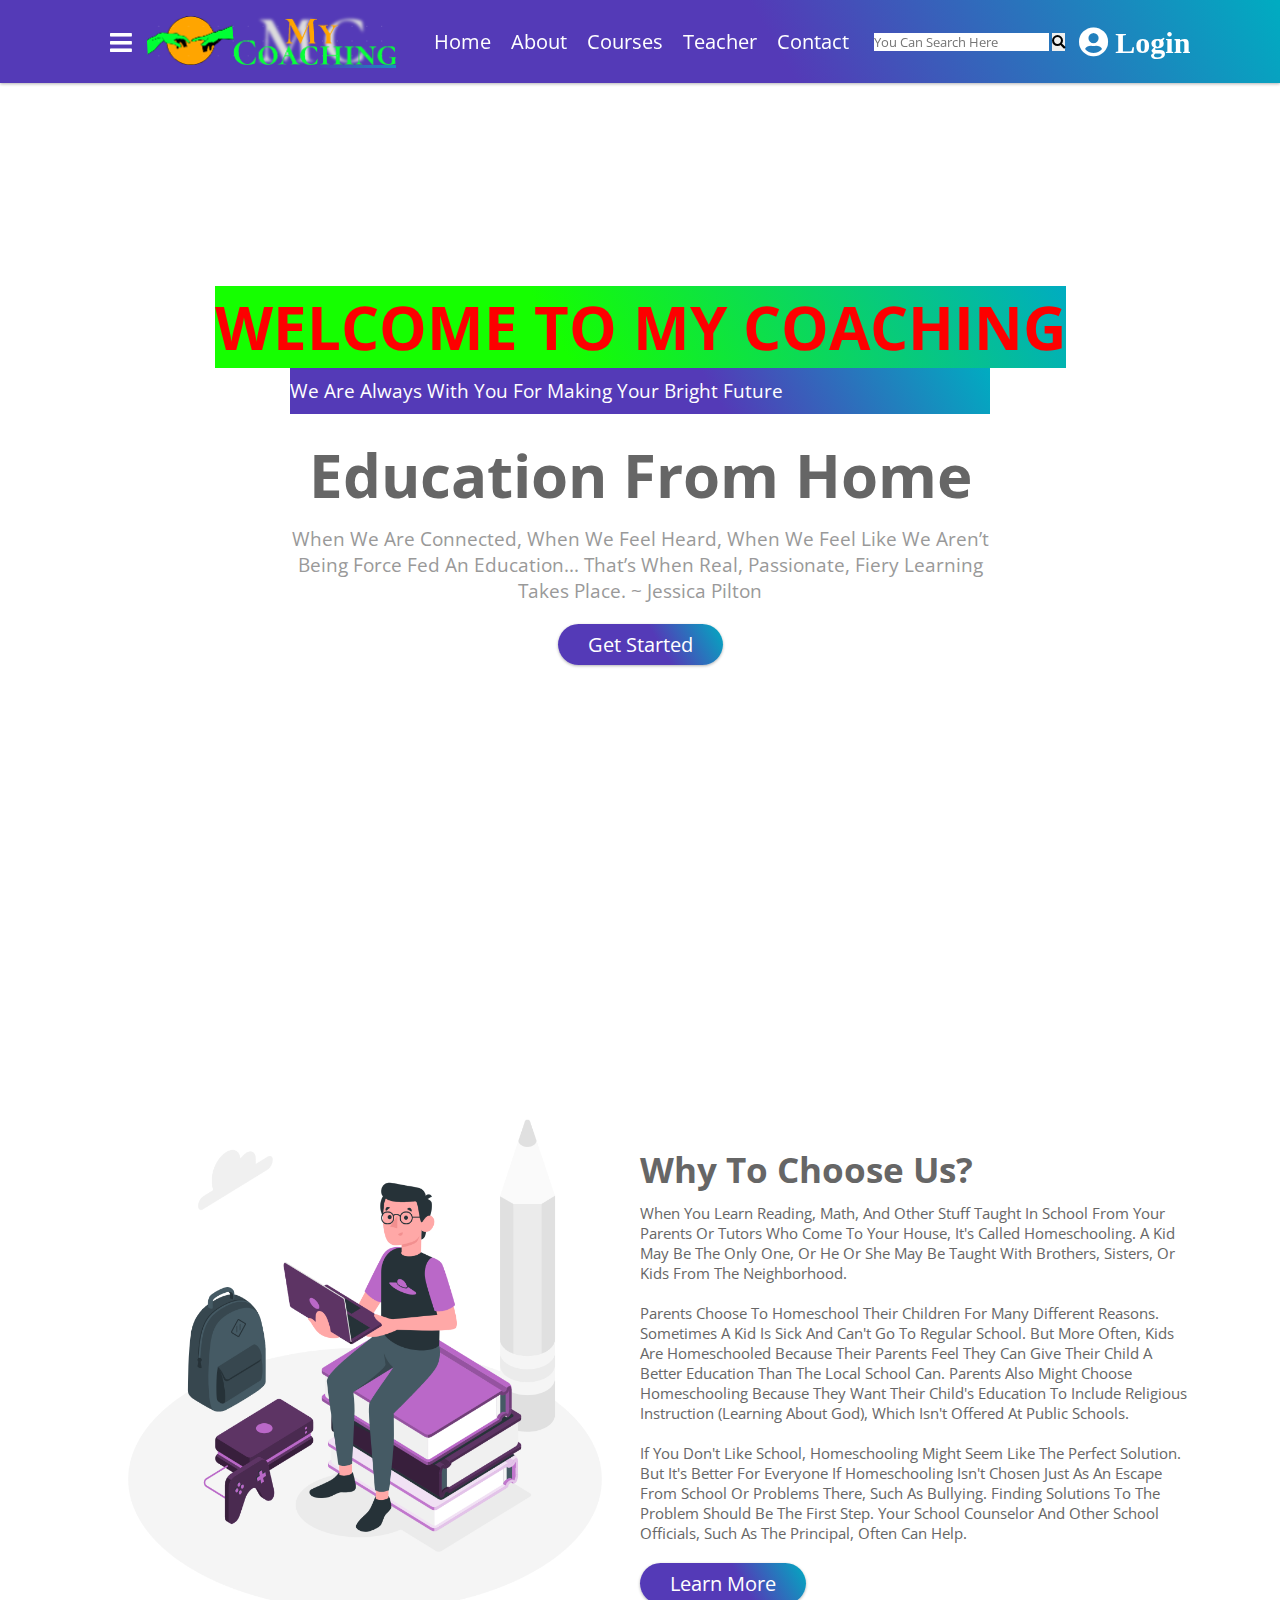
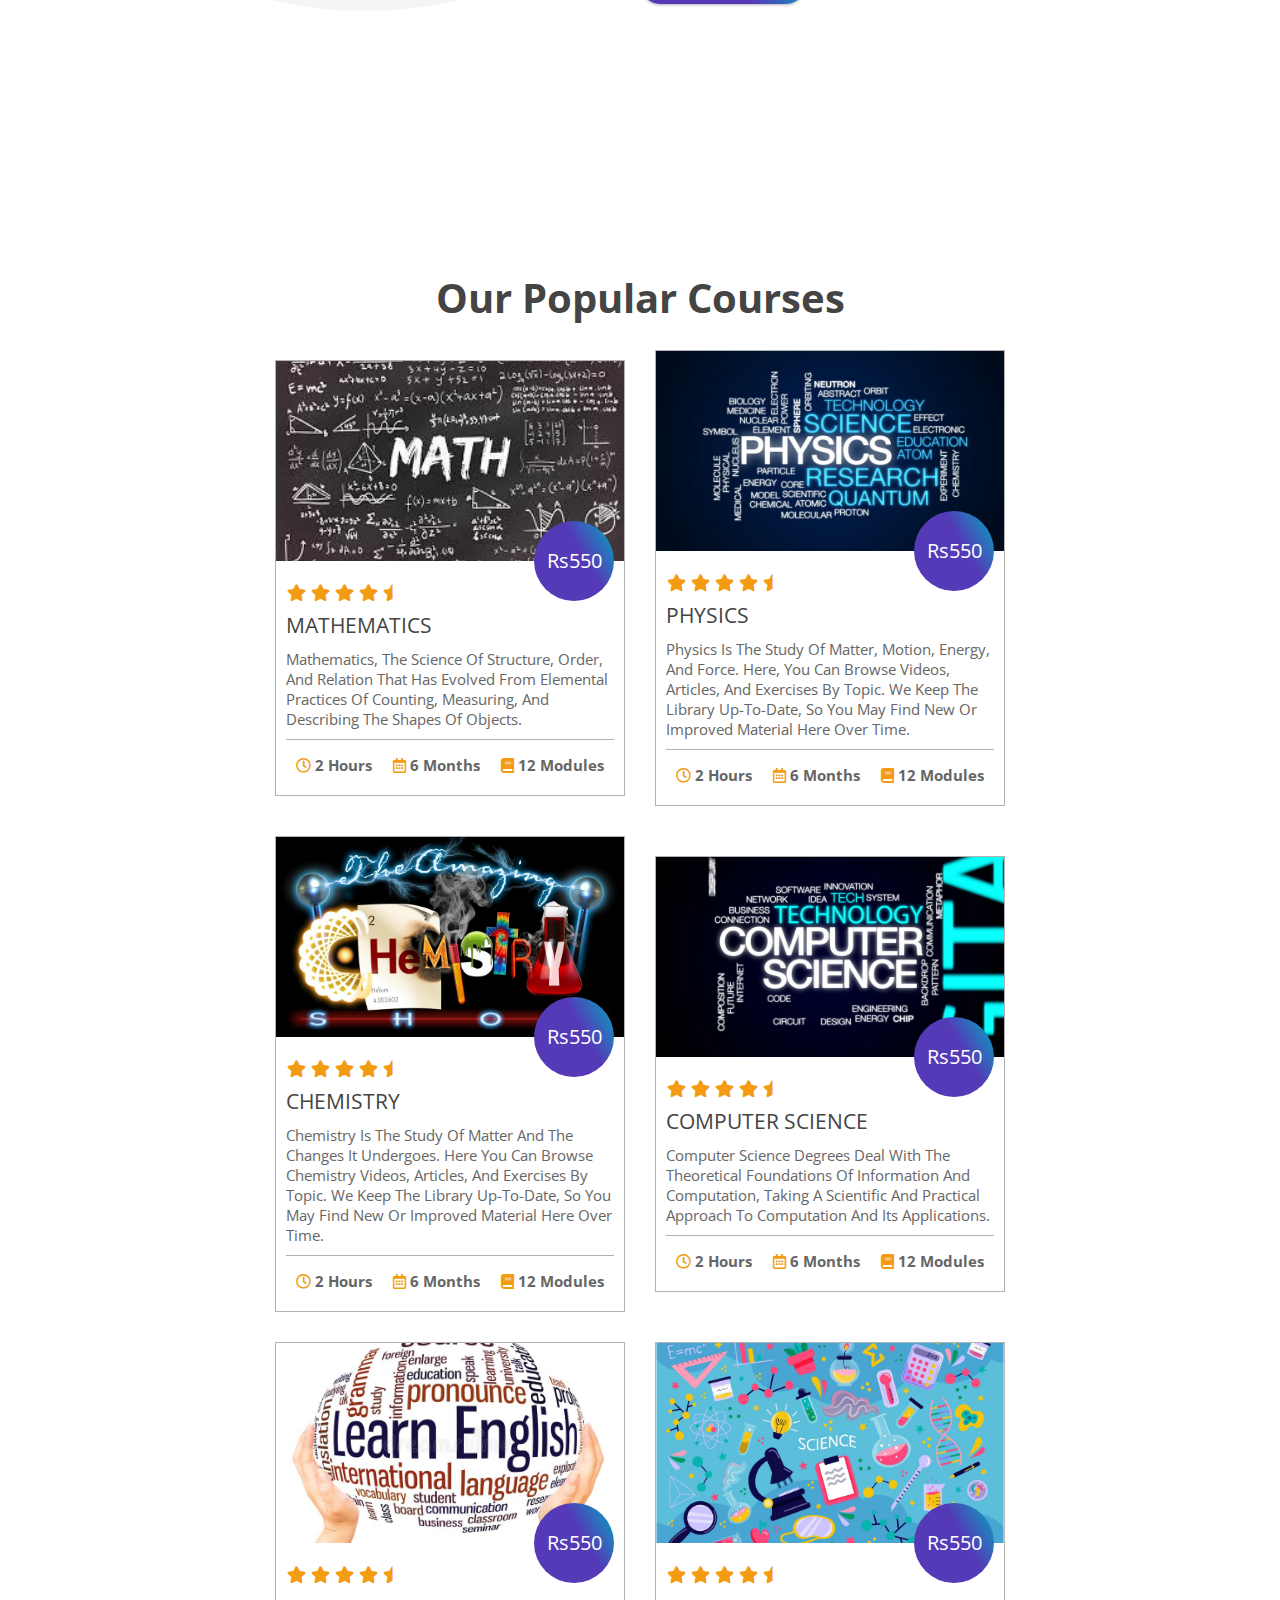
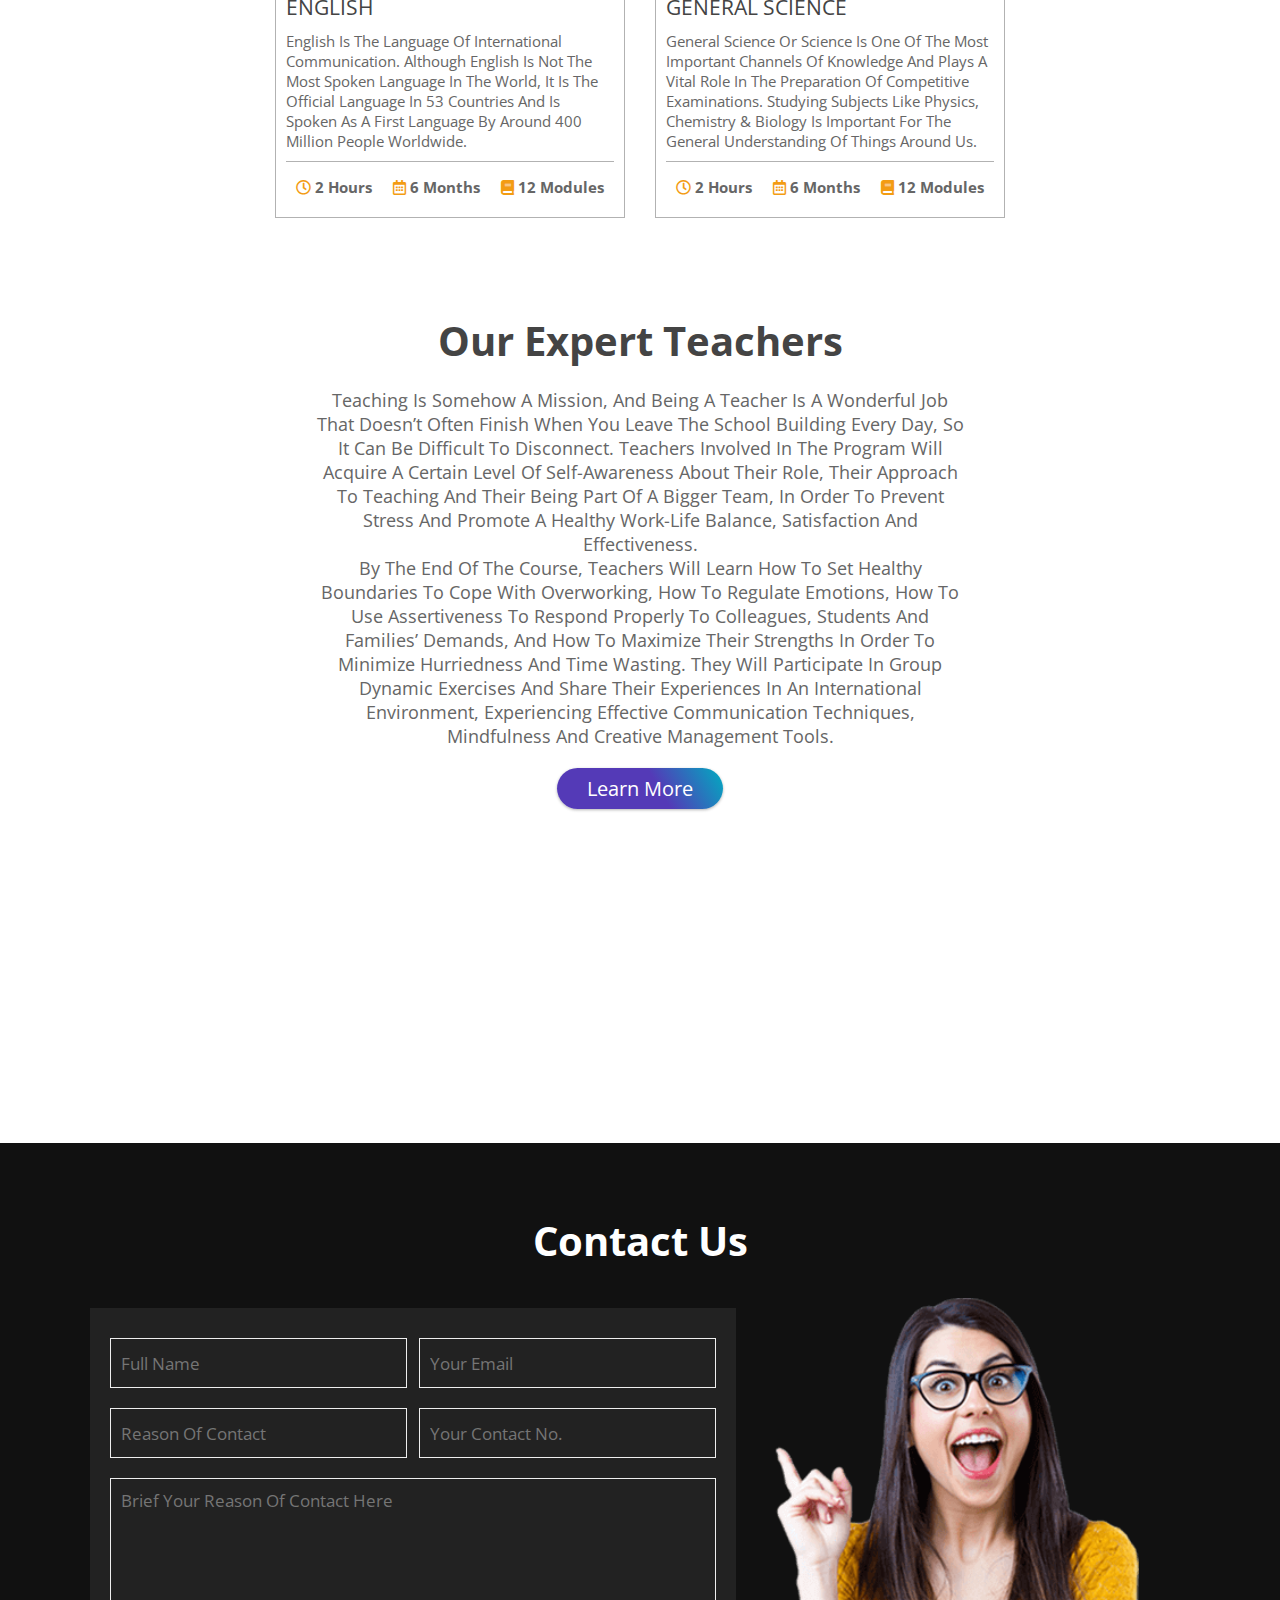
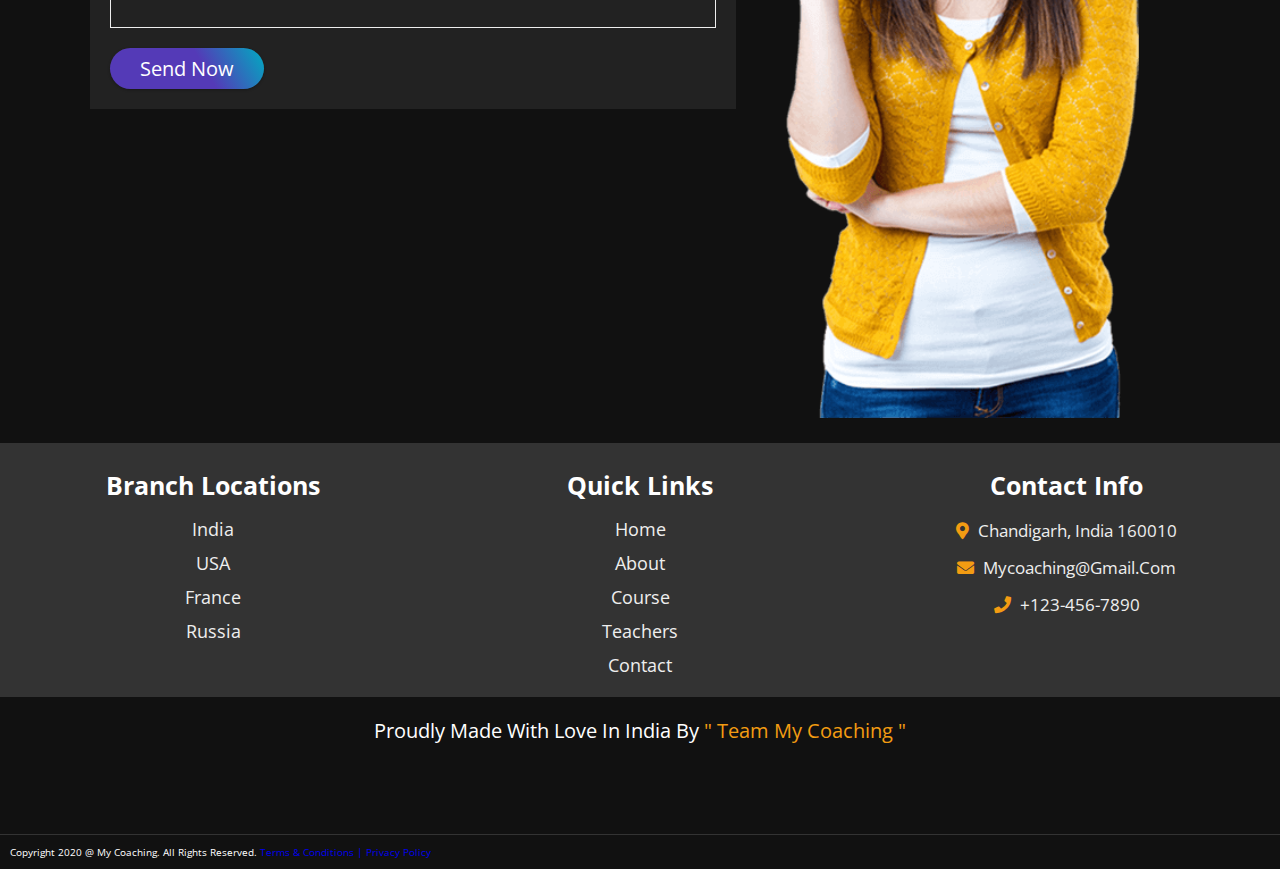
==== commit f08f19c5: "Update index.html" ====
--- a/index.html
+++ b/index.html
@@ -138,12 +138,12 @@
     justify-content: space-between;
     align-items: center;
     background: linear-gradient(60deg, rgb(21, 255, 0) 40%, rgba(0,172,193,1) 100%);
-    color: #fd0000;">RASHMI</h1>
+    color: #fd0000;">WELCOME TO MY COACHING</h1>
     <p style="display: flex;
     justify-content: space-between;
     align-items: center;
     background: linear-gradient(60deg, rgba(84,58,183,1) 60%, rgba(0,172,193,1) 100%);
-    color: #ffffff;">YOU CAN WIN ANYONE HEART FROM YOUR INNOCETNESS<p>
+    color: #ffffff;">We are always with you for making your bright future<p>
     <h1>Education From Home</h1>
     <p>When we are connected, when we feel heard, when we feel like we aren’t being force fed an education... that’s when real, passionate, fiery learning takes place. ~ Jessica Pilton</p>
     <a href="signup.html"><button class="btn">get started</button></a>
